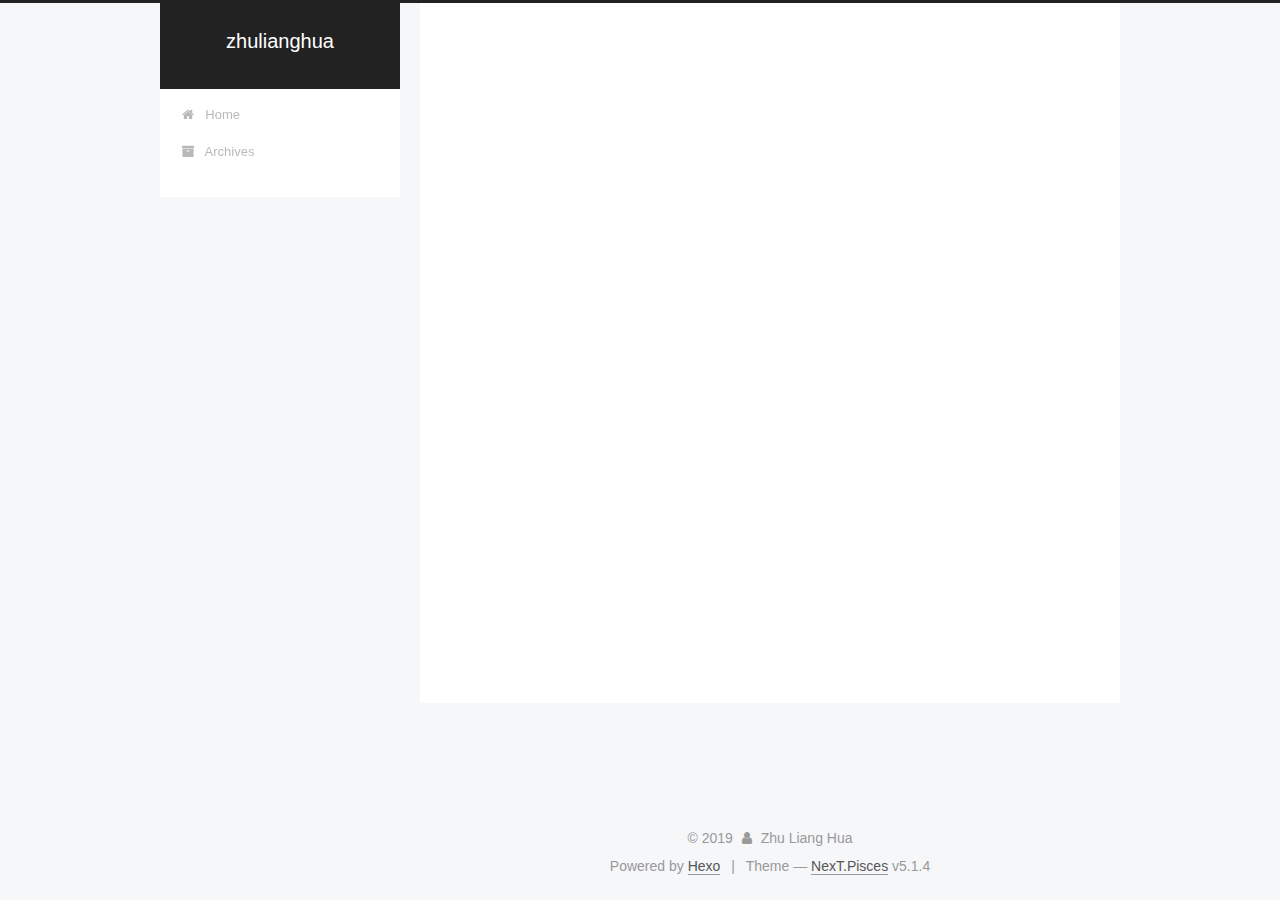
==== index.html @ 2dbffa7b "Site updated: 2019-02-27 23:36:34" ====
<!DOCTYPE html>



  


<html class="theme-next pisces use-motion" lang>
<head><meta name="generator" content="Hexo 3.8.0">
  <meta charset="UTF-8">
<meta http-equiv="X-UA-Compatible" content="IE=edge">
<meta name="viewport" content="width=device-width, initial-scale=1, maximum-scale=1">
<meta name="theme-color" content="#222">









<meta http-equiv="Cache-Control" content="no-transform">
<meta http-equiv="Cache-Control" content="no-siteapp">
















  
  
  <link href="/lib/fancybox/source/jquery.fancybox.css?v=2.1.5" rel="stylesheet" type="text/css">







<link href="/lib/font-awesome/css/font-awesome.min.css?v=4.6.2" rel="stylesheet" type="text/css">

<link href="/css/main.css?v=5.1.4" rel="stylesheet" type="text/css">


  <link rel="apple-touch-icon" sizes="180x180" href="/images/apple-touch-icon-next.png?v=5.1.4">


  <link rel="icon" type="image/png" sizes="32x32" href="/images/favicon-32x32-next.png?v=5.1.4">


  <link rel="icon" type="image/png" sizes="16x16" href="/images/favicon-16x16-next.png?v=5.1.4">


  <link rel="mask-icon" href="/images/logo.svg?v=5.1.4" color="#222">





  <meta name="keywords" content="Hexo, NexT">





  <link rel="alternate" href="/atom.xml" title="zhulianghua" type="application/atom+xml">






<meta property="og:type" content="website">
<meta property="og:title" content="zhulianghua">
<meta property="og:url" content="http://yoursite.com/index.html">
<meta property="og:site_name" content="zhulianghua">
<meta property="og:locale" content="default">
<meta name="twitter:card" content="summary">
<meta name="twitter:title" content="zhulianghua">



<script type="text/javascript" id="hexo.configurations">
  var NexT = window.NexT || {};
  var CONFIG = {
    root: '/',
    scheme: 'Pisces',
    version: '5.1.4',
    sidebar: {"position":"left","display":"post","offset":12,"b2t":false,"scrollpercent":false,"onmobile":false},
    fancybox: true,
    tabs: true,
    motion: {"enable":true,"async":false,"transition":{"post_block":"fadeIn","post_header":"slideDownIn","post_body":"slideDownIn","coll_header":"slideLeftIn","sidebar":"slideUpIn"}},
    duoshuo: {
      userId: '0',
      author: 'Author'
    },
    algolia: {
      applicationID: '',
      apiKey: '',
      indexName: '',
      hits: {"per_page":10},
      labels: {"input_placeholder":"Search for Posts","hits_empty":"We didn't find any results for the search: ${query}","hits_stats":"${hits} results found in ${time} ms"}
    }
  };
</script>



  <link rel="canonical" href="http://yoursite.com/">





  <title>zhulianghua</title>
  








</head>

<body itemscope itemtype="http://schema.org/WebPage" lang="default">

  
  
    
  

  <div class="container sidebar-position-left 
  page-home">
    <div class="headband"></div>

    <header id="header" class="header" itemscope itemtype="http://schema.org/WPHeader">
      <div class="header-inner"><div class="site-brand-wrapper">
  <div class="site-meta ">
    

    <div class="custom-logo-site-title">
      <a href="/" class="brand" rel="start">
        <span class="logo-line-before"><i></i></span>
        <span class="site-title">zhulianghua</span>
        <span class="logo-line-after"><i></i></span>
      </a>
    </div>
      
        <p class="site-subtitle"></p>
      
  </div>

  <div class="site-nav-toggle">
    <button>
      <span class="btn-bar"></span>
      <span class="btn-bar"></span>
      <span class="btn-bar"></span>
    </button>
  </div>
</div>

<nav class="site-nav">
  

  
    <ul id="menu" class="menu">
      
        
        <li class="menu-item menu-item-home">
          <a href="/" rel="section">
            
              <i class="menu-item-icon fa fa-fw fa-home"></i> <br>
            
            Home
          </a>
        </li>
      
        
        <li class="menu-item menu-item-archives">
          <a href="/archives/" rel="section">
            
              <i class="menu-item-icon fa fa-fw fa-archive"></i> <br>
            
            Archives
          </a>
        </li>
      

      
    </ul>
  

  
</nav>



 </div>
    </header>

    <main id="main" class="main">
      <div class="main-inner">
        <div class="content-wrap">
          <div id="content" class="content">
            
  <section id="posts" class="posts-expand">
    
      

  

  
  
  

  <article class="post post-type-normal" itemscope itemtype="http://schema.org/Article">
  
  
  
  <div class="post-block">
    <link itemprop="mainEntityOfPage" href="http://yoursite.com/2019/02/27/test-my-site/">

    <span hidden itemprop="author" itemscope itemtype="http://schema.org/Person">
      <meta itemprop="name" content="Zhu Liang Hua">
      <meta itemprop="description" content>
      <meta itemprop="image" content="/images/avatar.gif">
    </span>

    <span hidden itemprop="publisher" itemscope itemtype="http://schema.org/Organization">
      <meta itemprop="name" content="zhulianghua">
    </span>

    
      <header class="post-header">

        
        
          <h1 class="post-title" itemprop="name headline">
                
                <a class="post-title-link" href="/2019/02/27/test-my-site/" itemprop="url">test_my_site</a></h1>
        

        <div class="post-meta">
          <span class="post-time">
            
              <span class="post-meta-item-icon">
                <i class="fa fa-calendar-o"></i>
              </span>
              
                <span class="post-meta-item-text">Posted on</span>
              
              <time title="Post created" itemprop="dateCreated datePublished" datetime="2019-02-27T19:24:42+08:00">
                2019-02-27
              </time>
            

            

            
          </span>

          

          
            
          

          
          

          

          

          

        </div>
      </header>
    

    
    
    
    <div class="post-body" itemprop="articleBody">

      
      

      
        
          
            
          
        
      
    </div>
    
    
    

    

    

    

    <footer class="post-footer">
      

      

      

      
      
        <div class="post-eof"></div>
      
    </footer>
  </div>
  
  
  
  </article>


    
  </section>

  


          </div>
          


          

        </div>
        
          
  
  <div class="sidebar-toggle">
    <div class="sidebar-toggle-line-wrap">
      <span class="sidebar-toggle-line sidebar-toggle-line-first"></span>
      <span class="sidebar-toggle-line sidebar-toggle-line-middle"></span>
      <span class="sidebar-toggle-line sidebar-toggle-line-last"></span>
    </div>
  </div>

  <aside id="sidebar" class="sidebar">
    
    <div class="sidebar-inner">

      

      

      <section class="site-overview-wrap sidebar-panel sidebar-panel-active">
        <div class="site-overview">
          <div class="site-author motion-element" itemprop="author" itemscope itemtype="http://schema.org/Person">
            
              <p class="site-author-name" itemprop="name">Zhu Liang Hua</p>
              <p class="site-description motion-element" itemprop="description"></p>
          </div>

          <nav class="site-state motion-element">

            
              <div class="site-state-item site-state-posts">
              
                <a href="/archives/">
              
                  <span class="site-state-item-count">1</span>
                  <span class="site-state-item-name">posts</span>
                </a>
              </div>
            

            

            

          </nav>

          
            <div class="feed-link motion-element">
              <a href="/atom.xml" rel="alternate">
                <i class="fa fa-rss"></i>
                RSS
              </a>
            </div>
          

          

          
          

          
          

          

        </div>
      </section>

      

      

    </div>
  </aside>


        
      </div>
    </main>

    <footer id="footer" class="footer">
      <div class="footer-inner">
        <div class="copyright">&copy; <span itemprop="copyrightYear">2019</span>
  <span class="with-love">
    <i class="fa fa-user"></i>
  </span>
  <span class="author" itemprop="copyrightHolder">Zhu Liang Hua</span>

  
</div>


  <div class="powered-by">Powered by <a class="theme-link" target="_blank" href="https://hexo.io">Hexo</a></div>



  <span class="post-meta-divider">|</span>



  <div class="theme-info">Theme &mdash; <a class="theme-link" target="_blank" href="https://github.com/iissnan/hexo-theme-next">NexT.Pisces</a> v5.1.4</div>




        







        
      </div>
    </footer>

    
      <div class="back-to-top">
        <i class="fa fa-arrow-up"></i>
        
      </div>
    

    

  </div>

  

<script type="text/javascript">
  if (Object.prototype.toString.call(window.Promise) !== '[object Function]') {
    window.Promise = null;
  }
</script>









  












  
  
    <script type="text/javascript" src="/lib/jquery/index.js?v=2.1.3"></script>
  

  
  
    <script type="text/javascript" src="/lib/fastclick/lib/fastclick.min.js?v=1.0.6"></script>
  

  
  
    <script type="text/javascript" src="/lib/jquery_lazyload/jquery.lazyload.js?v=1.9.7"></script>
  

  
  
    <script type="text/javascript" src="/lib/velocity/velocity.min.js?v=1.2.1"></script>
  

  
  
    <script type="text/javascript" src="/lib/velocity/velocity.ui.min.js?v=1.2.1"></script>
  

  
  
    <script type="text/javascript" src="/lib/fancybox/source/jquery.fancybox.pack.js?v=2.1.5"></script>
  


  


  <script type="text/javascript" src="/js/src/utils.js?v=5.1.4"></script>

  <script type="text/javascript" src="/js/src/motion.js?v=5.1.4"></script>



  
  


  <script type="text/javascript" src="/js/src/affix.js?v=5.1.4"></script>

  <script type="text/javascript" src="/js/src/schemes/pisces.js?v=5.1.4"></script>



  

  


  <script type="text/javascript" src="/js/src/bootstrap.js?v=5.1.4"></script>



  


  




	





  





  












  





  

  

  

  
  

  

  

  

</body>
</html>
---- css/main.css ----
/* normalize.css v3.0.2 | MIT License | git.io/normalize */
html {
  font-family: sans-serif; /* 1 */
  -ms-text-size-adjust: 100%; /* 2 */
  -webkit-text-size-adjust: 100%; /* 2 */
}
body {
  margin: 0;
}
article,
aside,
details,
figcaption,
figure,
footer,
header,
hgroup,
main,
menu,
nav,
section,
summary {
  display: block;
}
audio,
canvas,
progress,
video {
  display: inline-block; /* 1 */
  vertical-align: baseline; /* 2 */
}
audio:not([controls]) {
  display: none;
  height: 0;
}
[hidden],
template {
  display: none;
}
a {
  background-color: transparent;
}
a:active,
a:hover {
  outline: 0;
}
abbr[title] {
  border-bottom: 1px dotted;
}
b,
strong {
  font-weight: bold;
}
dfn {
  font-style: italic;
}
h1 {
  font-size: 2em;
  margin: 0.67em 0;
}
mark {
  background: #ff0;
  color: #000;
}
small {
  font-size: 80%;
}
sub,
sup {
  font-size: 75%;
  line-height: 0;
  position: relative;
  vertical-align: baseline;
}
sup {
  top: -0.5em;
}
sub {
  bottom: -0.25em;
}
img {
  border: 0;
}
svg:not(:root) {
  overflow: hidden;
}
figure {
  margin: 1em 40px;
}
hr {
  -moz-box-sizing: content-box;
  box-sizing: content-box;
  height: 0;
}
pre {
  overflow: auto;
}
code,
kbd,
pre,
samp {
  font-family: monospace, monospace;
  font-size: 1em;
}
button,
input,
optgroup,
select,
textarea {
  color: inherit; /* 1 */
  font: inherit; /* 2 */
  margin: 0; /* 3 */
}
button {
  overflow: visible;
}
button,
select {
  text-transform: none;
}
button,
html input[type="button"],
input[type="reset"],
input[type="submit"] {
  -webkit-appearance: button; /* 2 */
  cursor: pointer; /* 3 */
}
button[disabled],
html input[disabled] {
  cursor: default;
}
button::-moz-focus-inner,
input::-moz-focus-inner {
  border: 0;
  padding: 0;
}
input {
  line-height: normal;
}
input[type="checkbox"],
input[type="radio"] {
  box-sizing: border-box; /* 1 */
  padding: 0; /* 2 */
}
input[type="number"]::-webkit-inner-spin-button,
input[type="number"]::-webkit-outer-spin-button {
  height: auto;
}
input[type="search"] {
  -webkit-appearance: textfield; /* 1 */
  -moz-box-sizing: content-box;
  -webkit-box-sizing: content-box; /* 2 */
  box-sizing: content-box;
}
input[type="search"]::-webkit-search-cancel-button,
input[type="search"]::-webkit-search-decoration {
  -webkit-appearance: none;
}
fieldset {
  border: 1px solid #c0c0c0;
  margin: 0 2px;
  padding: 0.35em 0.625em 0.75em;
}
legend {
  border: 0; /* 1 */
  padding: 0; /* 2 */
}
textarea {
  overflow: auto;
}
optgroup {
  font-weight: bold;
}
table {
  border-collapse: collapse;
  border-spacing: 0;
}
td,
th {
  padding: 0;
}
::selection {
  background: #262a30;
  color: #fff;
}
body {
  position: relative;
  font-family: 'Lato', "PingFang SC", "Microsoft YaHei", sans-serif;
  font-size: 14px;
  line-height: 2;
  color: #555;
  background: #f5f7f9;
}
@media (max-width: 767px) {
  body {
    padding-right: 0 !important;
  }
}
@media (min-width: 768px) and (max-width: 991px) {
  body {
    padding-right: 0 !important;
  }
}
@media (min-width: 1600px) {
  body {
    font-size: 16px;
  }
}
h1,
h2,
h3,
h4,
h5,
h6 {
  margin: 0;
  padding: 0;
  font-weight: bold;
  line-height: 1.5;
  font-family: 'Lato', "PingFang SC", "Microsoft YaHei", sans-serif;
}
h2,
h3,
h4,
h5,
h6 {
  margin: 20px 0 15px;
}
h1 {
  font-size: 22px;
}
@media (max-width: 767px) {
  h1 {
    font-size: 18px;
  }
}
h2 {
  font-size: 20px;
}
@media (max-width: 767px) {
  h2 {
    font-size: 16px;
  }
}
h3 {
  font-size: 18px;
}
@media (max-width: 767px) {
  h3 {
    font-size: 14px;
  }
}
h4 {
  font-size: 16px;
}
@media (max-width: 767px) {
  h4 {
    font-size: 12px;
  }
}
h5 {
  font-size: 14px;
}
@media (max-width: 767px) {
  h5 {
    font-size: 10px;
  }
}
h6 {
  font-size: 12px;
}
@media (max-width: 767px) {
  h6 {
    font-size: 8px;
  }
}
p {
  margin: 0 0 20px 0;
}
a {
  color: #555;
  text-decoration: none;
  outline: none;
  border-bottom: 1px solid #999;
  word-wrap: break-word;
}
a:hover {
  color: #222;
  border-bottom-color: #222;
}
blockquote {
  margin: 0;
  padding: 0;
}
img {
  display: block;
  margin: auto;
  max-width: 100%;
  height: auto;
}
hr {
  margin: 40px 0;
  height: 3px;
  border: none;
  background-color: #ddd;
  background-image: repeating-linear-gradient(-45deg, #fff, #fff 4px, transparent 4px, transparent 8px);
}
blockquote {
  padding: 0 15px;
  color: #666;
  border-left: 4px solid #ddd;
}
blockquote cite::before {
  content: "-";
  padding: 0 5px;
}
dt {
  font-weight: 700;
}
dd {
  margin: 0;
  padding: 0;
}
kbd {
  border: 1px solid #ccc;
  border-radius: 0.2em;
  box-shadow: 0.1em 0.1em 0.2em rgba(0,0,0,0.1);
  background-color: #f9f9f9;
  font-family: inherit;
  background-image: -webkit-linear-gradient(top, #eee, #fff, #eee);
  padding: 0.1em 0.3em;
  white-space: nowrap;
}
.text-left {
  text-align: left;
}
.text-center {
  text-align: center;
}
.text-right {
  text-align: right;
}
.text-justify {
  text-align: justify;
}
.text-nowrap {
  white-space: nowrap;
}
.text-lowercase {
  text-transform: lowercase;
}
.text-uppercase {
  text-transform: uppercase;
}
.text-capitalize {
  text-transform: capitalize;
}
.center-block {
  display: block;
  margin-left: auto;
  margin-right: auto;
}
.clearfix:before,
.clearfix:after {
  content: " ";
  display: table;
}
.clearfix:after {
  clear: both;
}
.pullquote {
  width: 45%;
}
.pullquote.left {
  float: left;
  margin-left: 5px;
  margin-right: 10px;
}
.pullquote.right {
  float: right;
  margin-left: 10px;
  margin-right: 5px;
}
.affix.affix.affix {
  position: fixed;
}
.translation {
  margin-top: -20px;
  font-size: 14px;
  color: #999;
}
.scrollbar-measure {
  width: 100px;
  height: 100px;
  overflow: scroll;
  position: absolute;
  top: -9999px;
}
.use-motion .motion-element {
  opacity: 0;
}
table {
  margin: 20px 0;
  width: 100%;
  border-collapse: collapse;
  border-spacing: 0;
  border: 1px solid #ddd;
  font-size: 14px;
  table-layout: fixed;
  word-wrap: break-all;
}
table>tbody>tr:nth-of-type(odd) {
  background-color: #f9f9f9;
}
table>tbody>tr:hover {
  background-color: #f5f5f5;
}
caption,
th,
td {
  padding: 8px;
  text-align: left;
  vertical-align: middle;
  font-weight: normal;
}
th,
td {
  border-bottom: 3px solid #ddd;
  border-right: 1px solid #eee;
}
th {
  padding-bottom: 10px;
  font-weight: 700;
}
td {
  border-bottom-width: 1px;
}
html,
body {
  height: 100%;
}
.container {
  position: relative;
  min-height: 100%;
}
.header-inner {
  margin: 0 auto;
  padding: 100px 0 70px;
  width: 700px;
}
@media (min-width: 1600px) {
  .container .header-inner {
    width: 900px;
  }
}
.main {
  padding-bottom: 150px;
}
.main-inner {
  margin: 0 auto;
  width: 700px;
}
@media (min-width: 1600px) {
  .container .main-inner {
    width: 900px;
  }
}
.footer {
  position: absolute;
  left: 0;
  bottom: 0;
  width: 100%;
  min-height: 50px;
}
.footer-inner {
  box-sizing: border-box;
  margin: 20px auto;
  width: 700px;
}
@media (min-width: 1600px) {
  .container .footer-inner {
    width: 900px;
  }
}
pre,
.highlight {
  overflow: auto;
  margin: 20px 0;
  padding: 0;
  font-size: 13px;
  color: #4d4d4c;
  background: #f7f7f7;
  line-height: 1.6;
}
pre,
code {
  font-family: consolas, Menlo, "PingFang SC", "Microsoft YaHei", monospace;
}
code {
  padding: 2px 4px;
  word-wrap: break-word;
  color: #555;
  background: #eee;
  border-radius: 3px;
  font-size: 13px;
}
pre {
  padding: 10px;
}
pre code {
  padding: 0;
  color: #4d4d4c;
  background: none;
  text-shadow: none;
}
.highlight {
  border-radius: 1px;
}
.highlight pre {
  border: none;
  margin: 0;
  padding: 10px 0;
}
.highlight table {
  margin: 0;
  width: auto;
  border: none;
}
.highlight td {
  border: none;
  padding: 0;
}
.highlight figcaption {
  font-size: 1em;
  color: #4d4d4c;
  line-height: 1em;
  margin-bottom: 1em;
}
.highlight figcaption:before,
.highlight figcaption:after {
  content: " ";
  display: table;
}
.highlight figcaption:after {
  clear: both;
}
.highlight figcaption a {
  float: right;
  color: #4d4d4c;
}
.highlight figcaption a:hover {
  border-bottom-color: #4d4d4c;
}
.highlight .gutter pre {
  padding-left: 10px;
  padding-right: 10px;
  color: #869194;
  text-align: right;
  background-color: #eff2f3;
}
.highlight .code pre {
  width: 100%;
  padding-left: 10px;
  padding-right: 10px;
  background-color: #f7f7f7;
}
.highlight .line {
  height: 20px;
}
.gutter {
  -webkit-user-select: none;
  -moz-user-select: none;
  -ms-user-select: none;
  user-select: none;
}
.gist table {
  width: auto;
}
.gist table td {
  border: none;
}
pre .deletion {
  background: #fdd;
}
pre .addition {
  background: #dfd;
}
pre .meta {
  color: #8959a8;
}
pre .comment {
  color: #8e908c;
}
pre .variable,
pre .attribute,
pre .tag,
pre .regexp,
pre .ruby .constant,
pre .xml .tag .title,
pre .xml .pi,
pre .xml .doctype,
pre .html .doctype,
pre .css .id,
pre .css .class,
pre .css .pseudo {
  color: #c82829;
}
pre .number,
pre .preprocessor,
pre .built_in,
pre .literal,
pre .params,
pre .constant,
pre .command {
  color: #f5871f;
}
pre .ruby .class .title,
pre .css .rules .attribute,
pre .string,
pre .value,
pre .inheritance,
pre .header,
pre .ruby .symbol,
pre .xml .cdata,
pre .special,
pre .number,
pre .formula {
  color: #718c00;
}
pre .title,
pre .css .hexcolor {
  color: #3e999f;
}
pre .function,
pre .python .decorator,
pre .python .title,
pre .ruby .function .title,
pre .ruby .title .keyword,
pre .perl .sub,
pre .javascript .title,
pre .coffeescript .title {
  color: #4271ae;
}
pre .keyword,
pre .javascript .function {
  color: #8959a8;
}
.full-image.full-image.full-image.full-image {
  border: none;
  max-width: 100%;
  width: auto;
  margin: 20px auto 25px;
}
@media (min-width: 992px) {
  .full-image.full-image.full-image.full-image {
    max-width: none;
    width: 118%;
    margin: 0 -9%;
  }
}
.blockquote-center,
.page-home .post-type-quote blockquote,
.page-post-detail .post-type-quote blockquote {
  position: relative;
  margin: 40px 0;
  padding: 0;
  border-left: none;
  text-align: center;
}
.blockquote-center::before,
.page-home .post-type-quote blockquote::before,
.page-post-detail .post-type-quote blockquote::before,
.blockquote-center::after,
.page-home .post-type-quote blockquote::after,
.page-post-detail .post-type-quote blockquote::after {
  position: absolute;
  content: ' ';
  display: block;
  width: 100%;
  height: 24px;
  opacity: 0.2;
  background-repeat: no-repeat;
  background-position: 0 -6px;
  background-size: 22px 22px;
}
.blockquote-center::before,
.page-home .post-type-quote blockquote::before,
.page-post-detail .post-type-quote blockquote::before {
  top: -20px;
  background-image: url("../images/quote-l.svg");
  border-top: 1px solid #ccc;
}
.blockquote-center::after,
.page-home .post-type-quote blockquote::after,
.page-post-detail .post-type-quote blockquote::after {
  bottom: -20px;
  background-image: url("../images/quote-r.svg");
  border-bottom: 1px solid #ccc;
  background-position: 100% 8px;
}
.blockquote-center p,
.page-home .post-type-quote blockquote p,
.page-post-detail .post-type-quote blockquote p,
.blockquote-center div,
.page-home .post-type-quote blockquote div,
.page-post-detail .post-type-quote blockquote div {
  text-align: center;
}
.post .post-body .group-picture img {
  box-sizing: border-box;
  padding: 0 3px;
  border: none;
}
.post .group-picture-row {
  overflow: hidden;
  margin-top: 6px;
}
.post .group-picture-row:first-child {
  margin-top: 0;
}
.post .group-picture-column {
  float: left;
}
.page-post-detail .post-body .group-picture-column {
  float: none;
  margin-top: 10px;
  width: auto !important;
}
.page-post-detail .post-body .group-picture-column img {
  margin: 0 auto;
}
.page-archive .group-picture-container {
  overflow: hidden;
}
.page-archive .group-picture-row {
  float: left;
}
.page-archive .group-picture-row:first-child {
  margin-top: 6px;
}
.page-archive .group-picture-column {
  max-width: 150px;
  max-height: 150px;
}
.post-body .note {
  position: relative;
  padding: 15px;
  margin-bottom: 20px;
  border: 1px solid #eee;
  border-left-width: 5px;
  border-radius: 3px;
}
.post-body .note h2,
.post-body .note h3,
.post-body .note h4,
.post-body .note h5,
.post-body .note h6 {
  margin-top: 0;
  margin-bottom: 0;
  border-bottom: initial;
  padding-top: 0 !important;
}
.post-body .note p:first-child,
.post-body .note ul:first-child,
.post-body .note ol:first-child,
.post-body .note table:first-child,
.post-body .note pre:first-child,
.post-body .note blockquote:first-child {
  margin-top: 0;
}
.post-body .note p:last-child,
.post-body .note ul:last-child,
.post-body .note ol:last-child,
.post-body .note table:last-child,
.post-body .note pre:last-child,
.post-body .note blockquote:last-child {
  margin-bottom: 0;
}
.post-body .note.default {
  border-left-color: #777;
}
.post-body .note.default h2,
.post-body .note.default h3,
.post-body .note.default h4,
.post-body .note.default h5,
.post-body .note.default h6 {
  color: #777;
}
.post-body .note.primary {
  border-left-color: #6f42c1;
}
.post-body .note.primary h2,
.post-body .note.primary h3,
.post-body .note.primary h4,
.post-body .note.primary h5,
.post-body .note.primary h6 {
  color: #6f42c1;
}
.post-body .note.info {
  border-left-color: #428bca;
}
.post-body .note.info h2,
.post-body .note.info h3,
.post-body .note.info h4,
.post-body .note.info h5,
.post-body .note.info h6 {
  color: #428bca;
}
.post-body .note.success {
  border-left-color: #5cb85c;
}
.post-body .note.success h2,
.post-body .note.success h3,
.post-body .note.success h4,
.post-body .note.success h5,
.post-body .note.success h6 {
  color: #5cb85c;
}
.post-body .note.warning {
  border-left-color: #f0ad4e;
}
.post-body .note.warning h2,
.post-body .note.warning h3,
.post-body .note.warning h4,
.post-body .note.warning h5,
.post-body .note.warning h6 {
  color: #f0ad4e;
}
.post-body .note.danger {
  border-left-color: #d9534f;
}
.post-body .note.danger h2,
.post-body .note.danger h3,
.post-body .note.danger h4,
.post-body .note.danger h5,
.post-body .note.danger h6 {
  color: #d9534f;
}
.post-body .label {
  display: inline;
  padding: 0 2px;
  white-space: nowrap;
}
.post-body .label.default {
  background-color: #f0f0f0;
}
.post-body .label.primary {
  background-color: #efe6f7;
}
.post-body .label.info {
  background-color: #e5f2f8;
}
.post-body .label.success {
  background-color: #e7f4e9;
}
.post-body .label.warning {
  background-color: #fcf6e1;
}
.post-body .label.danger {
  background-color: #fae8eb;
}
.post-body .tabs {
  position: relative;
  display: block;
  margin-bottom: 20px;
  padding-top: 10px;
}
.post-body .tabs ul.nav-tabs {
  margin: 0;
  padding: 0;
  display: flex;
  margin-bottom: -1px;
}
@media (max-width: 413px) {
  .post-body .tabs ul.nav-tabs {
    display: block;
    margin-bottom: 5px;
  }
}
.post-body .tabs ul.nav-tabs li.tab {
  list-style-type: none !important;
  margin: 0 0.25em 0 0;
  border-top: 3px solid transparent;
  border-left: 1px solid transparent;
  border-right: 1px solid transparent;
}
@media (max-width: 413px) {
  .post-body .tabs ul.nav-tabs li.tab {
    margin: initial;
    border-top: 1px solid transparent;
    border-left: 3px solid transparent;
    border-right: 1px solid transparent;
    border-bottom: 1px solid transparent;
  }
}
.post-body .tabs ul.nav-tabs li.tab a {
  outline: 0;
  border-bottom: initial;
  display: block;
  line-height: 1.8em;
  padding: 0.25em 0.75em;
  transition-duration: 0.2s;
  transition-timing-function: ease-out;
  transition-delay: 0s;
}
.post-body .tabs ul.nav-tabs li.tab a i {
  width: 1.285714285714286em;
}
.post-body .tabs ul.nav-tabs li.tab.active {
  border-top: 3px solid #fc6423;
  border-left: 1px solid #ddd;
  border-right: 1px solid #ddd;
  background-color: #fff;
}
@media (max-width: 413px) {
  .post-body .tabs ul.nav-tabs li.tab.active {
    border-top: 1px solid #ddd;
    border-left: 3px solid #fc6423;
    border-right: 1px solid #ddd;
    border-bottom: 1px solid #ddd;
  }
}
.post-body .tabs ul.nav-tabs li.tab.active a {
  cursor: default;
  color: #555;
}
.post-body .tabs .tab-content {
  background-color: #fff;
}
.post-body .tabs .tab-content .tab-pane {
  border: 1px solid #ddd;
  padding: 20px 20px 0 20px;
}
.post-body .tabs .tab-content .tab-pane:not(.active) {
  display: none !important;
}
.post-body .tabs .tab-content .tab-pane.active {
  display: block !important;
}
.btn {
  display: inline-block;
  padding: 0 20px;
  font-size: 14px;
  color: #555;
  background: #fff;
  border: 2px solid #555;
  text-decoration: none;
  border-radius: 2px;
  transition-property: background-color;
  transition-duration: 0.2s;
  transition-timing-function: ease-in-out;
  transition-delay: 0s;
  line-height: 2;
}
.btn:hover {
  border-color: #222;
  color: #fff;
  background: #222;
}
.btn +.btn {
  margin: 0 0 8px 8px;
}
.btn .fa-fw {
  width: 1.285714285714286em;
  text-align: left;
}
.btn-bar {
  display: block;
  width: 22px;
  height: 2px;
  background: #555;
  border-radius: 1px;
}
.btn-bar+.btn-bar {
  margin-top: 4px;
}
.pagination {
  margin: 120px 0 40px;
  text-align: center;
  border-top: 1px solid #eee;
}
.page-number-basic,
.pagination .prev,
.pagination .next,
.pagination .page-number,
.pagination .space {
  display: inline-block;
  position: relative;
  top: -1px;
  margin: 0 10px;
  padding: 0 11px;
}
@media (max-width: 767px) {
  .page-number-basic,
  .pagination .prev,
  .pagination .next,
  .pagination .page-number,
  .pagination .space {
    margin: 0 5px;
  }
}
.pagination .prev,
.pagination .next,
.pagination .page-number {
  border-bottom: 0;
  border-top: 1px solid #eee;
  transition-property: border-color;
  transition-duration: 0.2s;
  transition-timing-function: ease-in-out;
  transition-delay: 0s;
}
.pagination .prev:hover,
.pagination .next:hover,
.pagination .page-number:hover {
  border-top-color: #222;
}
.pagination .space {
  padding: 0;
  margin: 0;
}
.pagination .prev {
  margin-left: 0;
}
.pagination .next {
  margin-right: 0;
}
.pagination .page-number.current {
  color: #fff;
  background: #ccc;
  border-top-color: #ccc;
}
@media (max-width: 767px) {
  .pagination {
    border-top: none;
  }
  .pagination .prev,
  .pagination .next,
  .pagination .page-number {
    margin-bottom: 10px;
    border-top: 0;
    border-bottom: 1px solid #eee;
    padding: 0 10px;
  }
  .pagination .prev:hover,
  .pagination .next:hover,
  .pagination .page-number:hover {
    border-bottom-color: #222;
  }
}
.comments {
  margin: 60px 20px 0;
}
.tag-cloud {
  text-align: center;
}
.tag-cloud a {
  display: inline-block;
  margin: 10px;
}
.back-to-top {
  box-sizing: border-box;
  position: fixed;
  bottom: -100px;
  right: 30px;
  z-index: 1050;
  padding: 0 6px;
  width: 24px;
  background: #222;
  font-size: 12px;
  opacity: 0.6;
  color: #fff;
  cursor: pointer;
  text-align: center;
  -webkit-transform: translateZ(0);
  transition-property: bottom;
  transition-duration: 0.2s;
  transition-timing-function: ease-in-out;
  transition-delay: 0s;
}
@media (min-width: 768px) and (max-width: 991px) {
  .back-to-top {
    display: none !important;
  }
}
@media (max-width: 767px) {
  .back-to-top {
    display: none !important;
  }
}
.back-to-top.back-to-top-on {
  bottom: 30px;
}
.header {
  background: transparent;
}
.header-inner {
  position: relative;
}
.headband {
  height: 3px;
  background: #222;
}
.site-meta {
  margin: 0;
  text-align: center;
}
@media (max-width: 767px) {
  .site-meta {
    text-align: center;
  }
}
.brand {
  position: relative;
  display: inline-block;
  padding: 0 40px;
  color: #fff;
  background: #222;
  border-bottom: none;
}
.brand:hover {
  color: #fff;
}
.logo {
  display: inline-block;
  margin-right: 5px;
  line-height: 36px;
  vertical-align: top;
}
.site-title {
  display: inline-block;
  vertical-align: top;
  line-height: 36px;
  font-size: 20px;
  font-weight: normal;
  font-family: 'Lato', "PingFang SC", "Microsoft YaHei", sans-serif;
}
.site-subtitle {
  margin-top: 10px;
  font-size: 13px;
  color: #ddd;
}
.use-motion .brand {
  opacity: 0;
}
.use-motion .logo,
.use-motion .site-title,
.use-motion .site-subtitle {
  opacity: 0;
  position: relative;
  top: -10px;
}
.site-nav-toggle {
  display: none;
  position: absolute;
  top: 10px;
  left: 10px;
}
@media (max-width: 767px) {
  .site-nav-toggle {
    display: block;
  }
}
.site-nav-toggle button {
  margin-top: 2px;
  padding: 9px 10px;
  background: transparent;
  border: none;
}
@media (max-width: 767px) {
  .site-nav {
    display: none;
    margin: 0 -10px;
    padding: 0 10px;
    clear: both;
    border-top: 1px solid #ddd;
  }
}
@media (min-width: 768px) and (max-width: 991px) {
  .site-nav {
    display: block !important;
  }
}
@media (min-width: 992px) {
  .site-nav {
    display: block !important;
  }
}
.menu {
  margin-top: 20px;
  padding-left: 0;
  text-align: center;
}
.menu .menu-item {
  display: inline-block;
  margin: 0 10px;
  list-style: none;
}
@media screen and (max-width: 767px) {
  .menu .menu-item {
    margin-top: 10px;
  }
}
.menu .menu-item a {
  display: block;
  font-size: 13px;
  line-height: inherit;
  border-bottom: 1px solid transparent;
  transition-property: border-color;
  transition-duration: 0.2s;
  transition-timing-function: ease-in-out;
  transition-delay: 0s;
}
.menu .menu-item a:hover,
.menu-item-active a {
  border-bottom-color: #222;
}
.menu .menu-item .fa {
  margin-right: 5px;
}
.use-motion .menu-item {
  opacity: 0;
}
.post-body {
  font-family: 'Lato', "PingFang SC", "Microsoft YaHei", sans-serif;
}
@media (max-width: 767px) {
  .post-body {
    word-break: break-word;
  }
}
.post-body .fancybox img {
  display: block !important;
  margin: 0 auto;
  cursor: pointer;
  cursor: zoom-in;
  cursor: -webkit-zoom-in;
}
.post-body .image-caption,
.post-body .figure .caption {
  margin: -20px auto 15px;
  text-align: center;
  font-size: 14px;
  color: #999;
  font-weight: bold;
  line-height: 1;
}
.post-sticky-flag {
  display: inline-block;
  font-size: 16px;
  -ms-transform: rotate(30deg);
  -webkit-transform: rotate(30deg);
  -moz-transform: rotate(30deg);
  -ms-transform: rotate(30deg);
  -o-transform: rotate(30deg);
  transform: rotate(30deg);
}
.use-motion .post-block,
.use-motion .pagination,
.use-motion .comments {
  opacity: 0;
}
.use-motion .post-header {
  opacity: 0;
}
.use-motion .post-body {
  opacity: 0;
}
.use-motion .collection-title {
  opacity: 0;
}
.posts-expand {
  padding-top: 40px;
}
@media (max-width: 767px) {
  .posts-expand {
    margin: 0 20px;
  }
  .post-body pre .gutter pre {
    padding-right: 10px;
  }
  .post-body .highlight {
    margin-left: 0px;
    margin-right: 0px;
    padding: 0;
  }
  .post-body .highlight .gutter pre {
    padding-right: 10px;
  }
}
@media (min-width: 992px) {
  .posts-expand .post-body {
    text-align: justify;
  }
}
.posts-expand .post-body h2,
.posts-expand .post-body h3,
.posts-expand .post-body h4,
.posts-expand .post-body h5,
.posts-expand .post-body h6 {
  padding-top: 10px;
}
.posts-expand .post-body h2 .header-anchor,
.posts-expand .post-body h3 .header-anchor,
.posts-expand .post-body h4 .header-anchor,
.posts-expand .post-body h5 .header-anchor,
.posts-expand .post-body h6 .header-anchor {
  float: right;
  margin-left: 10px;
  color: #ccc;
  border-bottom-style: none;
  visibility: hidden;
}
.posts-expand .post-body h2 .header-anchor:hover,
.posts-expand .post-body h3 .header-anchor:hover,
.posts-expand .post-body h4 .header-anchor:hover,
.posts-expand .post-body h5 .header-anchor:hover,
.posts-expand .post-body h6 .header-anchor:hover {
  color: inherit;
}
.posts-expand .post-body h2:hover .header-anchor,
.posts-expand .post-body h3:hover .header-anchor,
.posts-expand .post-body h4:hover .header-anchor,
.posts-expand .post-body h5:hover .header-anchor,
.posts-expand .post-body h6:hover .header-anchor {
  visibility: visible;
}
.posts-expand .post-body ul li {
  list-style: circle;
}
.posts-expand .post-body img {
  box-sizing: border-box;
  margin: auto;
  padding: 3px;
  border: 1px solid #ddd;
}
.posts-expand .post-body .fancybox img {
  margin: 0 auto 25px;
}
@media (max-width: 767px) {
  .posts-collapse {
    margin: 0 20px;
  }
  .posts-collapse .post-title,
  .posts-collapse .post-meta {
    display: block;
    width: auto;
    text-align: left;
  }
}
.posts-collapse {
  position: relative;
  z-index: 1010;
  margin-left: 55px;
}
.posts-collapse::after {
  content: " ";
  position: absolute;
  top: 20px;
  left: 0;
  margin-left: -2px;
  width: 4px;
  height: 100%;
  background: #f5f5f5;
  z-index: -1;
}
@media (max-width: 767px) {
  .posts-collapse {
    margin: 0 20px;
  }
}
.posts-collapse .collection-title {
  position: relative;
  margin: 60px 0;
}
.posts-collapse .collection-title h1,
.posts-collapse .collection-title h2 {
  margin-left: 20px;
}
.posts-collapse .collection-title small {
  color: #bbb;
  margin-left: 5px;
}
.posts-collapse .collection-title::before {
  content: " ";
  position: absolute;
  left: 0;
  top: 50%;
  margin-left: -4px;
  margin-top: -4px;
  width: 8px;
  height: 8px;
  background: #bbb;
  border-radius: 50%;
}
.posts-collapse .post {
  margin: 30px 0;
}
.posts-collapse .post-header {
  position: relative;
  transition-duration: 0.2s;
  transition-timing-function: ease-in-out;
  transition-delay: 0s;
  transition-property: border;
  border-bottom: 1px dashed #ccc;
}
.posts-collapse .post-header::before {
  content: " ";
  position: absolute;
  left: 0;
  top: 12px;
  width: 6px;
  height: 6px;
  margin-left: -4px;
  background: #bbb;
  border-radius: 50%;
  border: 1px solid #fff;
  transition-duration: 0.2s;
  transition-timing-function: ease-in-out;
  transition-delay: 0s;
  transition-property: background;
}
.posts-collapse .post-header:hover {
  border-bottom-color: #666;
}
.posts-collapse .post-header:hover::before {
  background: #222;
}
.posts-collapse .post-meta {
  position: absolute;
  font-size: 12px;
  left: 20px;
  top: 5px;
}
.posts-collapse .post-comments-count {
  display: none;
}
.posts-collapse .post-title {
  margin-left: 60px;
  font-size: 16px;
  font-weight: normal;
  line-height: inherit;
}
.posts-collapse .post-title::after {
  margin-left: 3px;
  opacity: 0.6;
}
.posts-collapse .post-title a {
  color: #666;
  border-bottom: none;
}
.page-home .post-type-quote .post-header,
.page-post-detail .post-type-quote .post-header,
.page-home .post-type-quote .post-tags,
.page-post-detail .post-type-quote .post-tags {
  display: none;
}
.posts-expand .post-title {
  text-align: center;
  word-break: break-word;
  font-weight: 400;
}
.posts-expand .post-title-link {
  display: inline-block;
  position: relative;
  color: #555;
  border-bottom: none;
  line-height: 1.2;
  vertical-align: top;
}
.posts-expand .post-title-link::before {
  content: "";
  position: absolute;
  width: 100%;
  height: 2px;
  bottom: 0;
  left: 0;
  background-color: #000;
  visibility: hidden;
  -webkit-transform: scaleX(0);
  -moz-transform: scaleX(0);
  -ms-transform: scaleX(0);
  -o-transform: scaleX(0);
  transform: scaleX(0);
  transition-duration: 0.2s;
  transition-timing-function: ease-in-out;
  transition-delay: 0s;
}
.posts-expand .post-title-link:hover::before {
  visibility: visible;
  -webkit-transform: scaleX(1);
  -moz-transform: scaleX(1);
  -ms-transform: scaleX(1);
  -o-transform: scaleX(1);
  transform: scaleX(1);
}
.posts-expand .post-title-link .fa {
  font-size: 16px;
}
.posts-expand .post-meta {
  margin: 3px 0 60px 0;
  color: #999;
  font-family: 'Lato', "PingFang SC", "Microsoft YaHei", sans-serif;
  font-size: 12px;
  text-align: center;
}
.posts-expand .post-meta .post-category-list {
  display: inline-block;
  margin: 0;
  padding: 3px;
}
.posts-expand .post-meta .post-category-list-link {
  color: #999;
}
.posts-expand .post-meta .post-description {
  font-size: 14px;
  margin-top: 2px;
}
.post-meta-divider {
  margin: 0 0.5em;
}
.post-meta-item-icon {
  margin-right: 3px;
}
@media (min-width: 768px) and (max-width: 991px) {
  .post-meta-item-icon {
    display: inline-block;
  }
}
@media (max-width: 767px) {
  .post-meta-item-icon {
    display: inline-block;
  }
}
@media (min-width: 768px) and (max-width: 991px) {
  .post-meta-item-text {
    display: none;
  }
}
@media (max-width: 767px) {
  .post-meta-item-text {
    display: none;
  }
}
@media (max-width: 767px) {
  .posts-expand .post-comments-count {
    display: none;
  }
}
.post-button {
  margin-top: 40px;
}
.posts-expand .post-tags {
  margin-top: 40px;
  text-align: center;
}
.posts-expand .post-tags a {
  display: inline-block;
  margin-right: 10px;
  font-size: 13px;
}
.post-nav {
  display: table;
  margin-top: 15px;
  width: 100%;
  border-top: 1px solid #eee;
}
.post-nav-divider {
  display: table-cell;
  width: 10%;
}
.post-nav-item {
  display: table-cell;
  padding: 10px 0 0 0;
  width: 45%;
  vertical-align: top;
}
.post-nav-item a {
  position: relative;
  display: block;
  line-height: 25px;
  font-size: 14px;
  color: #555;
  border-bottom: none;
}
.post-nav-item a:hover {
  color: #222;
  border-bottom: none;
}
.post-nav-item a:active {
  top: 2px;
}
.post-nav-item .fa {
  position: absolute;
  top: 8px;
  left: 0;
  font-size: 12px;
}
.post-nav-next a {
  padding-left: 15px;
}
.post-nav-prev {
  text-align: right;
}
.post-nav-prev a {
  padding-right: 15px;
}
.post-nav-prev .fa {
  right: 0;
  left: auto;
}
.posts-expand .post-eof {
  display: block;
  margin: 80px auto 60px;
  width: 8%;
  height: 1px;
  background: #ccc;
  text-align: center;
}
.post:last-child .post-eof.post-eof.post-eof {
  display: none;
}
.post-gallery {
  display: table;
  table-layout: fixed;
  width: 100%;
  border-collapse: separate;
}
.post-gallery-row {
  display: table-row;
}
.post-gallery .post-gallery-img {
  display: table-cell;
  text-align: center;
  vertical-align: middle;
  border: none;
}
.post-gallery .post-gallery-img img {
  max-width: 100%;
  max-height: 100%;
  border: none;
}
.fancybox-close,
.fancybox-close:hover {
  border: none;
}
.rtl.post-body p,
.rtl.post-body a,
.rtl.post-body h1,
.rtl.post-body h2,
.rtl.post-body h3,
.rtl.post-body h4,
.rtl.post-body h5,
.rtl.post-body h6,
.rtl.post-body li,
.rtl.post-body ul,
.rtl.post-body ol {
  direction: rtl;
  font-family: UKIJ Ekran;
}
.rtl.post-title {
  font-family: UKIJ Ekran;
}
.sidebar {
  position: fixed;
  right: 0;
  top: 0;
  bottom: 0;
  width: 0;
  z-index: 1040;
  box-shadow: inset 0 2px 6px #000;
  background: #222;
  -webkit-transform: translateZ(0);
}
.sidebar a {
  color: #999;
  border-bottom-color: #555;
}
.sidebar a:hover {
  color: #eee;
}
@media (min-width: 768px) and (max-width: 991px) {
  .sidebar {
    display: none !important;
  }
}
@media (max-width: 767px) {
  .sidebar {
    display: none !important;
  }
}
.sidebar-inner {
  position: relative;
  padding: 20px 10px;
  color: #999;
  text-align: center;
}
.site-overview-wrap {
  overflow: hidden;
}
.site-overview {
  overflow-y: auto;
  overflow-x: hidden;
}
.sidebar-toggle {
  position: fixed;
  right: 30px;
  bottom: 45px;
  width: 14px;
  height: 14px;
  padding: 5px;
  background: #222;
  line-height: 0;
  z-index: 1050;
  cursor: pointer;
  -webkit-transform: translateZ(0);
}
@media (min-width: 768px) and (max-width: 991px) {
  .sidebar-toggle {
    display: none !important;
  }
}
@media (max-width: 767px) {
  .sidebar-toggle {
    display: none !important;
  }
}
.sidebar-toggle-line {
  position: relative;
  display: inline-block;
  vertical-align: top;
  height: 2px;
  width: 100%;
  background: #fff;
  margin-top: 3px;
}
.sidebar-toggle-line:first-child {
  margin-top: 0;
}
.site-author-image {
  display: block;
  margin: 0 auto;
  padding: 2px;
  max-width: 120px;
  height: auto;
  border: 1px solid #eee;
}
.site-author-name {
  margin: 0;
  text-align: center;
  color: #222;
  font-weight: 600;
}
.site-description {
  margin-top: 0;
  text-align: center;
  font-size: 13px;
  color: #999;
}
.site-state {
  overflow: hidden;
  line-height: 1.4;
  white-space: nowrap;
  text-align: center;
}
.site-state-item {
  display: inline-block;
  padding: 0 15px;
  border-left: 1px solid #eee;
}
.site-state-item:first-child {
  border-left: none;
}
.site-state-item a {
  border-bottom: none;
}
.site-state-item-count {
  display: block;
  text-align: center;
  color: inherit;
  font-weight: 600;
  font-size: 16px;
}
.site-state-item-name {
  font-size: 13px;
  color: #999;
}
.feed-link {
  margin-top: 20px;
}
.feed-link a {
  display: inline-block;
  padding: 0 15px;
  color: #fc6423;
  border: 1px solid #fc6423;
  border-radius: 4px;
}
.feed-link a i {
  color: #fc6423;
  font-size: 14px;
}
.feed-link a:hover {
  color: #fff;
  background: #fc6423;
}
.feed-link a:hover i {
  color: #fff;
}
.links-of-author {
  margin-top: 20px;
}
.links-of-author a {
  display: inline-block;
  vertical-align: middle;
  margin-right: 10px;
  margin-bottom: 10px;
  border-bottom-color: #555;
  font-size: 13px;
}
.links-of-author a:before {
  display: inline-block;
  vertical-align: middle;
  margin-right: 3px;
  content: " ";
  width: 4px;
  height: 4px;
  border-radius: 50%;
  background: #ff7cff;
}
.links-of-blogroll {
  font-size: 13px;
}
.links-of-blogroll-title {
  margin-top: 20px;
  font-size: 14px;
  font-weight: 600;
}
.links-of-blogroll-list {
  margin: 0;
  padding: 0;
  list-style: none;
}
.links-of-blogroll-item {
  padding: 2px 10px;
}
.links-of-blogroll-item a {
  max-width: 280px;
  box-sizing: border-box;
  display: inline-block;
  overflow: hidden;
  white-space: nowrap;
  text-overflow: ellipsis;
}
.sidebar-nav {
  margin: 0 0 20px;
  padding-left: 0;
}
.sidebar-nav li {
  display: inline-block;
  cursor: pointer;
  border-bottom: 1px solid transparent;
  font-size: 14px;
  color: #555;
}
.sidebar-nav li:hover {
  color: #fc6423;
}
.page-post-detail .sidebar-nav-toc {
  padding: 0 5px;
}
.page-post-detail .sidebar-nav-overview {
  margin-left: 10px;
}
.sidebar-nav .sidebar-nav-active {
  color: #fc6423;
  border-bottom-color: #fc6423;
}
.sidebar-nav .sidebar-nav-active:hover {
  color: #fc6423;
}
.sidebar-panel {
  display: none;
}
.sidebar-panel-active {
  display: block;
}
.post-toc-empty {
  font-size: 14px;
  color: #666;
}
.post-toc-wrap {
  overflow: hidden;
}
.post-toc {
  overflow: auto;
}
.post-toc ol {
  margin: 0;
  padding: 0 2px 5px 10px;
  text-align: left;
  list-style: none;
  font-size: 14px;
}
.post-toc ol > ol {
  padding-left: 0;
}
.post-toc ol a {
  transition-duration: 0.2s;
  transition-timing-function: ease-in-out;
  transition-delay: 0s;
  transition-property: all;
  color: #666;
  border-bottom-color: #ccc;
}
.post-toc ol a:hover {
  color: #000;
  border-bottom-color: #000;
}
.post-toc .nav-item {
  overflow: hidden;
  text-overflow: ellipsis;
  text-align: justify;
  white-space: nowrap;
  line-height: 1.8;
}
.post-toc .nav .nav-child {
  display: none;
}
.post-toc .nav .active > .nav-child {
  display: block;
}
.post-toc .nav .active-current > .nav-child {
  display: block;
}
.post-toc .nav .active-current > .nav-child > .nav-item {
  display: block;
}
.post-toc .nav .active > a {
  color: #fc6423;
  border-bottom-color: #fc6423;
}
.post-toc .nav .active-current > a {
  color: #fc6423;
}
.post-toc .nav .active-current > a:hover {
  color: #fc6423;
}
.footer {
  font-size: 14px;
  color: #999;
}
.footer img {
  border: none;
}
.footer-inner {
  text-align: center;
}
.with-love {
  display: inline-block;
  margin: 0 5px;
}
.powered-by,
.theme-info {
  display: inline-block;
}
.cc-license {
  margin-top: 10px;
  text-align: center;
}
.cc-license .cc-opacity {
  opacity: 0.7;
  border-bottom: none;
}
.cc-license .cc-opacity:hover {
  opacity: 0.9;
}
.cc-license img {
  display: inline-block;
}
.theme-next #ds-thread #ds-reset {
  color: #555;
}
.theme-next #ds-thread #ds-reset .ds-replybox {
  margin-bottom: 30px;
}
.theme-next #ds-thread #ds-reset .ds-replybox .ds-avatar,
.theme-next #ds-reset .ds-avatar img {
  box-shadow: none;
}
.theme-next #ds-thread #ds-reset .ds-textarea-wrapper {
  border-color: #c7d4e1;
  background: none;
  border-top-right-radius: 3px;
  border-top-left-radius: 3px;
}
.theme-next #ds-thread #ds-reset .ds-textarea-wrapper textarea {
  height: 60px;
}
.theme-next #ds-reset .ds-rounded-top {
  border-radius: 0;
}
.theme-next #ds-thread #ds-reset .ds-post-toolbar {
  box-sizing: border-box;
  border: 1px solid #c7d4e1;
  background: #f6f8fa;
}
.theme-next #ds-thread #ds-reset .ds-post-options {
  height: 40px;
  border: none;
  background: none;
}
.theme-next #ds-thread #ds-reset .ds-toolbar-buttons {
  top: 11px;
}
.theme-next #ds-thread #ds-reset .ds-sync {
  top: 5px;
}
.theme-next #ds-thread #ds-reset .ds-post-button {
  top: 4px;
  right: 5px;
  width: 90px;
  height: 30px;
  border: 1px solid #c5ced7;
  border-radius: 3px;
  background-image: linear-gradient(#fbfbfc, #f5f7f9);
  color: #60676d;
}
.theme-next #ds-thread #ds-reset .ds-post-button:hover {
  background-position: 0 -30px;
  color: #60676d;
}
.theme-next #ds-thread #ds-reset .ds-comments-info {
  padding: 10px 0;
}
.theme-next #ds-thread #ds-reset .ds-sort {
  display: none;
}
.theme-next #ds-thread #ds-reset li.ds-tab a.ds-current {
  border: none;
  background: #f6f8fa;
  color: #60676d;
}
.theme-next #ds-thread #ds-reset li.ds-tab a.ds-current:hover {
  background-color: #e9f0f7;
  color: #60676d;
}
.theme-next #ds-thread #ds-reset li.ds-tab a {
  border-radius: 2px;
  padding: 5px;
}
.theme-next #ds-thread #ds-reset .ds-login-buttons p {
  color: #999;
  line-height: 36px;
}
.theme-next #ds-thread #ds-reset .ds-login-buttons .ds-service-list li {
  height: 28px;
}
.theme-next #ds-thread #ds-reset .ds-service-list a {
  background: none;
  padding: 5px;
  border: 1px solid;
  border-radius: 3px;
  text-align: center;
}
.theme-next #ds-thread #ds-reset .ds-service-list a:hover {
  color: #fff;
  background: #666;
}
.theme-next #ds-thread #ds-reset .ds-service-list .ds-weibo {
  color: #fc9b00;
  border-color: #fc9b00;
}
.theme-next #ds-thread #ds-reset .ds-service-list .ds-weibo:hover {
  background: #fc9b00;
}
.theme-next #ds-thread #ds-reset .ds-service-list .ds-qq {
  color: #60a3ec;
  border-color: #60a3ec;
}
.theme-next #ds-thread #ds-reset .ds-service-list .ds-qq:hover {
  background: #60a3ec;
}
.theme-next #ds-thread #ds-reset .ds-service-list .ds-renren {
  color: #2e7ac4;
  border-color: #2e7ac4;
}
.theme-next #ds-thread #ds-reset .ds-service-list .ds-renren:hover {
  background: #2e7ac4;
}
.theme-next #ds-thread #ds-reset .ds-service-list .ds-douban {
  color: #37994c;
  border-color: #37994c;
}
.theme-next #ds-thread #ds-reset .ds-service-list .ds-douban:hover {
  background: #37994c;
}
.theme-next #ds-thread #ds-reset .ds-service-list .ds-kaixin {
  color: #fef20d;
  border-color: #fef20d;
}
.theme-next #ds-thread #ds-reset .ds-service-list .ds-kaixin:hover {
  background: #fef20d;
}
.theme-next #ds-thread #ds-reset .ds-service-list .ds-netease {
  color: #f00;
  border-color: #f00;
}
.theme-next #ds-thread #ds-reset .ds-service-list .ds-netease:hover {
  background: #f00;
}
.theme-next #ds-thread #ds-reset .ds-service-list .ds-sohu {
  color: #ffcb05;
  border-color: #ffcb05;
}
.theme-next #ds-thread #ds-reset .ds-service-list .ds-sohu:hover {
  background: #ffcb05;
}
.theme-next #ds-thread #ds-reset .ds-service-list .ds-baidu {
  color: #2831e0;
  border-color: #2831e0;
}
.theme-next #ds-thread #ds-reset .ds-service-list .ds-baidu:hover {
  background: #2831e0;
}
.theme-next #ds-thread #ds-reset .ds-service-list .ds-google {
  color: #166bec;
  border-color: #166bec;
}
.theme-next #ds-thread #ds-reset .ds-service-list .ds-google:hover {
  background: #166bec;
}
.theme-next #ds-thread #ds-reset .ds-service-list .ds-weixin {
  color: #00ce0d;
  border-color: #00ce0d;
}
.theme-next #ds-thread #ds-reset .ds-service-list .ds-weixin:hover {
  background: #00ce0d;
}
.theme-next #ds-thread #ds-reset .ds-service-list .ds-more-services {
  border: none;
}
.theme-next #ds-thread #ds-reset .ds-service-list .ds-more-services:hover {
  background: none;
}
.theme-next #ds-reset .duoshuo-ua-admin {
  display: inline-block;
  color: #f00;
}
.theme-next #ds-reset .duoshuo-ua-platform,
.theme-next #ds-reset .duoshuo-ua-browser {
  color: #ccc;
}
.theme-next #ds-reset .duoshuo-ua-platform .fa,
.theme-next #ds-reset .duoshuo-ua-browser .fa {
  display: inline-block;
  margin-right: 3px;
}
.theme-next #ds-reset .duoshuo-ua-separator {
  display: inline-block;
  margin-left: 5px;
}
.theme-next .this_ua {
  background-color: #ccc !important;
  border-radius: 4px;
  padding: 0 5px !important;
  margin: 1px 1px !important;
  border: 1px solid #bbb !important;
  color: #fff;
  display: inline-block !important;
}
.theme-next .this_ua.admin {
  background-color: #d9534f !important;
  border-color: #d9534f !important;
}
.theme-next .this_ua.platform.iOS,
.theme-next .this_ua.platform.Mac,
.theme-next .this_ua.platform.Windows {
  background-color: #39b3d7 !important;
  border-color: #46b8da !important;
}
.theme-next .this_ua.platform.Linux {
  background-color: #3a3a3a !important;
  border-color: #1f1f1f !important;
}
.theme-next .this_ua.platform.Android {
  background-color: #00c47d !important;
  border-color: #01b171 !important;
}
.theme-next .this_ua.browser.Mobile,
.theme-next .this_ua.browser.Chrome {
  background-color: #5cb85c !important;
  border-color: #4cae4c !important;
}
.theme-next .this_ua.browser.Firefox {
  background-color: #f0ad4e !important;
  border-color: #eea236 !important;
}
.theme-next .this_ua.browser.Maxthon,
.theme-next .this_ua.browser.IE {
  background-color: #428bca !important;
  border-color: #357ebd !important;
}
.theme-next .this_ua.browser.baidu,
.theme-next .this_ua.browser.UCBrowser,
.theme-next .this_ua.browser.Opera {
  background-color: #d9534f !important;
  border-color: #d43f3a !important;
}
.theme-next .this_ua.browser.Android,
.theme-next .this_ua.browser.QQBrowser {
  background-color: #78ace9 !important;
  border-color: #4cae4c !important;
}
.post-spread {
  margin-top: 20px;
  text-align: center;
}
.jiathis_style {
  display: inline-block;
}
.jiathis_style a {
  border: none;
}
.fa {
  font-family: FontAwesome !important;
}
.post-spread {
  margin-top: 20px;
  text-align: center;
}
.bdshare-slide-button-box a {
  border: none;
}
.bdsharebuttonbox {
  display: inline-block;
}
.bdsharebuttonbox a {
  border: none;
}
.local-search-pop-overlay {
  position: fixed;
  width: 100%;
  height: 100%;
  top: 0;
  left: 0;
  z-index: 2080;
  background-color: rgba(0,0,0,0.3);
}
.local-search-popup {
  display: none;
  position: fixed;
  top: 10%;
  left: 50%;
  margin-left: -350px;
  width: 700px;
  height: 80%;
  padding: 0;
  background: #fff;
  color: #333;
  z-index: 9999;
  border-radius: 5px;
}
@media (max-width: 767px) {
  .local-search-popup {
    padding: 0;
    top: 0;
    left: 0;
    margin: 0;
    width: 100%;
    height: 100%;
    border-radius: 0;
  }
}
.local-search-popup ul.search-result-list {
  padding: 0;
  margin: 0 5px;
}
.local-search-popup p.search-result {
  border-bottom: 1px dashed #ccc;
  padding: 5px 0;
}
.local-search-popup a.search-result-title {
  font-weight: bold;
  font-size: 16px;
}
.local-search-popup .search-keyword {
  border-bottom: 1px dashed #f00;
  font-weight: bold;
  color: #f00;
}
.local-search-popup .local-search-header {
  padding: 5px;
  height: 36px;
  background: #f5f5f5;
  border-top-left-radius: 5px;
  border-top-right-radius: 5px;
}
.local-search-popup #local-search-result {
  overflow: auto;
  position: relative;
  padding: 5px 25px;
  height: calc(100% - 55px);
}
.local-search-popup .local-search-input-wrapper {
  display: inline-block;
  width: calc(100% - 90px);
  height: 36px;
  line-height: 36px;
  padding: 0 5px;
}
.local-search-popup .local-search-input-wrapper input {
  padding: 8px 0;
  height: 20px;
  display: block;
  width: 100%;
  outline: none;
  border: none;
  background: transparent;
  vertical-align: middle;
}
.local-search-popup .search-icon,
.local-search-popup .popup-btn-close {
  display: inline-block;
  font-size: 18px;
  color: #999;
  height: 36px;
  width: 18px;
  padding-left: 10px;
  padding-right: 10px;
}
.local-search-popup .search-icon {
  float: left;
}
.local-search-popup .popup-btn-close {
  border-left: 1px solid #eee;
  float: right;
  cursor: pointer;
}
.local-search-popup #no-result {
  position: absolute;
  left: 50%;
  top: 50%;
  -webkit-transform: translate(-50%, -50%);
  -webkit-transform: translate(-50%, -50%);
  -moz-transform: translate(-50%, -50%);
  -ms-transform: translate(-50%, -50%);
  -o-transform: translate(-50%, -50%);
  transform: translate(-50%, -50%);
  color: #ccc;
}
@media (min-width: 768px) and (max-width: 991px) {
  .busuanzi-count {
    width: auto;
  }
}
@media (max-width: 767px) {
  .busuanzi-count {
    width: auto;
  }
}
.site-uv,
.site-pv,
.page-pv {
  display: inline-block;
}
.site-uv .busuanzi-value,
.site-pv .busuanzi-value,
.page-pv .busuanzi-value {
  margin: 0 5px;
}
.site-uv {
  margin-right: 10px;
}
.site-uv::after {
  content: "|";
  padding-left: 10px;
}
.page-archive .archive-page-counter {
  position: relative;
  top: 3px;
  left: 20px;
}
@media (max-width: 767px) {
  .page-archive .archive-page-counter {
    top: 5px;
  }
}
.page-archive .posts-collapse .archive-move-on {
  position: absolute;
  top: 11px;
  left: 0;
  margin-left: -6px;
  width: 10px;
  height: 10px;
  opacity: 0.5;
  background: #555;
  border: 1px solid #fff;
  border-radius: 50%;
}
.category-all-page .category-all-title {
  text-align: center;
}
.category-all-page .category-all {
  margin-top: 20px;
}
.category-all-page .category-list {
  margin: 0;
  padding: 0;
  list-style: none;
}
.category-all-page .category-list-item {
  margin: 5px 10px;
}
.category-all-page .category-list-count {
  color: #bbb;
}
.category-all-page .category-list-count:before {
  display: inline;
  content: " (";
}
.category-all-page .category-list-count:after {
  display: inline;
  content: ") ";
}
.category-all-page .category-list-child {
  padding-left: 10px;
}
#schedule ul#event-list {
  padding-left: 30px;
}
#schedule ul#event-list hr {
  margin: 20px 0 45px 0 !important;
  background: #222;
}
#schedule ul#event-list hr:after {
  display: inline-block;
  content: 'NOW';
  background: #222;
  color: #fff;
  font-weight: bold;
  text-align: right;
  padding: 0 5px;
}
#schedule ul#event-list li.event {
  margin: 20px 0px;
  background: #f9f9f9;
  padding-left: 10px;
  min-height: 40px;
}
#schedule ul#event-list li.event h2.event-summary {
  margin: 0;
  padding-bottom: 3px;
}
#schedule ul#event-list li.event h2.event-summary:before {
  display: inline-block;
  font-family: FontAwesome;
  font-size: 8px;
  content: '\f111';
  vertical-align: middle;
  margin-right: 25px;
  color: #bbb;
}
#schedule ul#event-list li.event span.event-relative-time {
  display: inline-block;
  font-size: 12px;
  font-weight: 400;
  padding-left: 12px;
  color: #bbb;
}
#schedule ul#event-list li.event span.event-details {
  display: block;
  color: #bbb;
  margin-left: 56px;
  padding-top: 3px;
  padding-bottom: 6px;
  text-indent: -24px;
  line-height: 18px;
}
#schedule ul#event-list li.event span.event-details:before {
  text-indent: 0;
  display: inline-block;
  width: 14px;
  font-family: FontAwesome;
  text-align: center;
  margin-right: 9px;
  color: #bbb;
}
#schedule ul#event-list li.event span.event-details.event-location:before {
  content: '\f041';
}
#schedule ul#event-list li.event span.event-details.event-duration:before {
  content: '\f017';
}
#schedule ul#event-list li.event-past {
  background: #fcfcfc;
}
#schedule ul#event-list li.event-past > * {
  opacity: 0.6;
}
#schedule ul#event-list li.event-past h2.event-summary {
  color: #bbb;
}
#schedule ul#event-list li.event-past h2.event-summary:before {
  color: #dfdfdf;
}
#schedule ul#event-list li.event-now {
  background: #222;
  color: #fff;
  padding: 15px 0 15px 10px;
}
#schedule ul#event-list li.event-now h2.event-summary:before {
  -webkit-transform: scale(1.2);
  -moz-transform: scale(1.2);
  -ms-transform: scale(1.2);
  -o-transform: scale(1.2);
  transform: scale(1.2);
  color: #fff;
  animation: dot-flash 1s alternate infinite ease-in-out;
}
#schedule ul#event-list li.event-now * {
  color: #fff !important;
}
@-moz-keyframes dot-flash {
  from {
    opacity: 1;
    -webkit-transform: scale(1.1);
    -moz-transform: scale(1.1);
    -ms-transform: scale(1.1);
    -o-transform: scale(1.1);
    transform: scale(1.1);
  }
  to {
    opacity: 0;
    -webkit-transform: scale(1);
    -moz-transform: scale(1);
    -ms-transform: scale(1);
    -o-transform: scale(1);
    transform: scale(1);
  }
}
@-webkit-keyframes dot-flash {
  from {
    opacity: 1;
    -webkit-transform: scale(1.1);
    -moz-transform: scale(1.1);
    -ms-transform: scale(1.1);
    -o-transform: scale(1.1);
    transform: scale(1.1);
  }
  to {
    opacity: 0;
    -webkit-transform: scale(1);
    -moz-transform: scale(1);
    -ms-transform: scale(1);
    -o-transform: scale(1);
    transform: scale(1);
  }
}
@-o-keyframes dot-flash {
  from {
    opacity: 1;
    -webkit-transform: scale(1.1);
    -moz-transform: scale(1.1);
    -ms-transform: scale(1.1);
    -o-transform: scale(1.1);
    transform: scale(1.1);
  }
  to {
    opacity: 0;
    -webkit-transform: scale(1);
    -moz-transform: scale(1);
    -ms-transform: scale(1);
    -o-transform: scale(1);
    transform: scale(1);
  }
}
@keyframes dot-flash {
  from {
    opacity: 1;
    -webkit-transform: scale(1.1);
    -moz-transform: scale(1.1);
    -ms-transform: scale(1.1);
    -o-transform: scale(1.1);
    transform: scale(1.1);
  }
  to {
    opacity: 0;
    -webkit-transform: scale(1);
    -moz-transform: scale(1);
    -ms-transform: scale(1);
    -o-transform: scale(1);
    transform: scale(1);
  }
}
.page-post-detail .sidebar-toggle-line {
  background: #fc6423;
}
.page-post-detail .comments {
  overflow: hidden;
}
.header {
  position: relative;
  margin: 0 auto;
  width: 960px;
}
@media (min-width: 768px) and (max-width: 991px) {
  .header {
    width: auto;
  }
}
@media (max-width: 767px) {
  .header {
    width: auto;
  }
}
.header-inner {
  position: absolute;
  top: 0;
  overflow: hidden;
  padding: 0;
  width: 240px;
  background: #fff;
  box-shadow: initial;
  border-radius: initial;
}
@media (min-width: 1600px) {
  .container .header-inner {
    width: 240px;
  }
}
@media (min-width: 768px) and (max-width: 991px) {
  .header-inner {
    position: relative;
    width: auto;
    border-radius: initial;
  }
}
@media (max-width: 767px) {
  .header-inner {
    position: relative;
    width: auto;
    border-radius: initial;
  }
}
.main:before,
.main:after {
  content: " ";
  display: table;
}
.main:after {
  clear: both;
}
@media (min-width: 768px) and (max-width: 991px) {
  .main {
    padding-bottom: 100px;
  }
}
@media (max-width: 767px) {
  .main {
    padding-bottom: 100px;
  }
}
.container .main-inner {
  width: 960px;
}
@media (min-width: 768px) and (max-width: 991px) {
  .container .main-inner {
    width: auto;
  }
}
@media (max-width: 767px) {
  .container .main-inner {
    width: auto;
  }
}
.content-wrap {
  float: right;
  box-sizing: border-box;
  padding: 40px;
  width: 700px;
  background: #fff;
  min-height: 700px;
  box-shadow: initial;
  border-radius: initial;
}
@media (min-width: 768px) and (max-width: 991px) {
  .content-wrap {
    width: 100%;
    padding: 20px;
    border-radius: initial;
  }
}
@media (max-width: 767px) {
  .content-wrap {
    width: 100%;
    padding: 20px;
    min-height: auto;
    border-radius: initial;
  }
}
.sidebar {
  position: static;
  float: left;
  margin-top: 300px;
  width: 240px;
  background: #f5f7f9;
  box-shadow: none;
}
@media (min-width: 768px) and (max-width: 991px) {
  .sidebar {
    display: none;
  }
}
@media (max-width: 767px) {
  .sidebar {
    display: none;
  }
}
.sidebar-toggle {
  display: none;
}
.footer-inner {
  width: 960px;
  padding-left: 260px;
}
@media (min-width: 768px) and (max-width: 991px) {
  .footer-inner {
    width: auto;
    padding-left: 0 !important;
    padding-right: 0 !important;
  }
}
@media (max-width: 767px) {
  .footer-inner {
    width: auto;
    padding-left: 0 !important;
    padding-right: 0 !important;
  }
}
.sidebar-position-right .header-inner {
  right: 0;
}
.sidebar-position-right .content-wrap {
  float: left;
}
.sidebar-position-right .sidebar {
  float: right;
}
.sidebar-position-right .footer-inner {
  padding-left: 0;
  padding-right: 260px;
}
.site-brand-wrapper {
  position: relative;
}
.site-meta {
  padding: 20px 0;
  color: #fff;
  background: #222;
}
@media (min-width: 768px) and (max-width: 991px) {
  .site-meta {
    box-shadow: 0 0 16px rgba(0,0,0,0.5);
  }
}
@media (max-width: 767px) {
  .site-meta {
    box-shadow: 0 0 16px rgba(0,0,0,0.5);
  }
}
.brand {
  padding: 0;
  background: none;
}
.brand:hover {
  color: #fff;
}
.site-subtitle {
  margin: 10px 10px 0;
  font-weight: initial;
}
.site-search form {
  display: none;
}
.site-nav {
  border-top: none;
}
@media (min-width: 768px) and (max-width: 991px) {
  .site-nav {
    display: none !important;
  }
}
@media (min-width: 768px) and (max-width: 991px) {
  .site-nav-on {
    display: block !important;
  }
}
.menu .menu-item {
  display: block;
  margin: 0;
}
.menu .menu-item a {
  position: relative;
  box-sizing: border-box;
  padding: 5px 20px;
  text-align: left;
  line-height: inherit;
  transition-property: background-color;
  transition-duration: 0.2s;
  transition-timing-function: ease-in-out;
  transition-delay: 0s;
}
.menu .menu-item a:hover,
.menu-item-active a {
  background: #f9f9f9;
  border-bottom-color: #fff;
}
.menu .menu-item br {
  display: none;
}
.menu-item-active a:after {
  content: " ";
  position: absolute;
  top: 50%;
  margin-top: -3px;
  right: 15px;
  width: 6px;
  height: 6px;
  border-radius: 50%;
  background-color: #bbb;
}
.btn-bar {
  background-color: #fff;
}
.site-nav-toggle {
  left: 20px;
  top: 50%;
  -webkit-transform: translateY(-50%);
  -webkit-transform: translateY(-50%);
  -moz-transform: translateY(-50%);
  -ms-transform: translateY(-50%);
  -o-transform: translateY(-50%);
  transform: translateY(-50%);
}
@media (min-width: 768px) and (max-width: 991px) {
  .site-nav-toggle {
    display: block;
  }
}
.use-motion .sidebar .motion-element {
  opacity: 1;
}
.sidebar {
  margin-left: -100%;
  right: auto;
  bottom: auto;
  -webkit-transform: none;
}
.sidebar-inner {
  box-sizing: border-box;
  width: 240px;
  color: #555;
  background: #fff;
  box-shadow: initial;
  border-radius: initial;
  opacity: 0;
}
.sidebar-inner.affix {
  position: fixed;
  top: 12px;
}
.sidebar-inner.affix-bottom {
  position: absolute;
}
.site-overview {
  text-align: left;
}
.site-author:before,
.site-author:after {
  content: " ";
  display: table;
}
.site-author:after {
  clear: both;
}
.sidebar a {
  color: #555;
}
.sidebar a:hover {
  color: #222;
}
.site-state-item {
  padding: 0 10px;
}
.links-of-author-item a:before {
  display: none;
}
.links-of-author-item a {
  border-bottom: none;
  text-decoration: underline;
}
.feed-link {
  border-top: 1px dotted #ccc;
  border-bottom: 1px dotted #ccc;
  text-align: center;
}
.feed-link a {
  display: block;
  color: #fc6423;
  border: none;
}
.feed-link a:hover {
  background: none;
  color: #e34603;
}
.feed-link a:hover i {
  color: #e34603;
}
.links-of-author {
  display: flex;
  flex-wrap: wrap;
  justify-content: center;
}
.links-of-author-item {
  margin: 5px 0 0;
  width: 50%;
}
.links-of-author-item a {
  max-width: 216px;
  box-sizing: border-box;
  display: inline-block;
  margin-right: 0;
  margin-bottom: 0;
  padding: 0 5px;
  overflow: hidden;
  white-space: nowrap;
  text-overflow: ellipsis;
}
.links-of-author-item a {
  display: block;
  text-decoration: none;
}
.links-of-author-item a:hover {
  border-radius: 4px;
  background: #eee;
}
.links-of-author-item .fa {
  margin-right: 2px;
  font-size: 16px;
}
.links-of-author-item .fa-globe {
  font-size: 15px;
}
.links-of-blogroll {
  text-align: center;
  margin-top: 20px;
  padding: 3px 0 0;
  border-top: 1px dotted #ccc;
}
.links-of-blogroll-title {
  margin-top: 0;
}
.links-of-blogroll-item {
  padding: 0;
}
.links-of-blogroll-inline:before,
.links-of-blogroll-inline:after {
  content: " ";
  display: table;
}
.links-of-blogroll-inline:after {
  clear: both;
}
.links-of-blogroll-inline .links-of-blogroll-item {
  margin: 5px 0 0;
  width: 50%;
  display: inline-block;
  width: unset;
}
.links-of-blogroll-inline .links-of-blogroll-item a {
  max-width: 216px;
  box-sizing: border-box;
  display: inline-block;
  margin-right: 0;
  margin-bottom: 0;
  padding: 0 5px;
  overflow: hidden;
  white-space: nowrap;
  text-overflow: ellipsis;
}
@media (max-width: 767px) {
  .post-body {
    text-align: justify;
  }
}
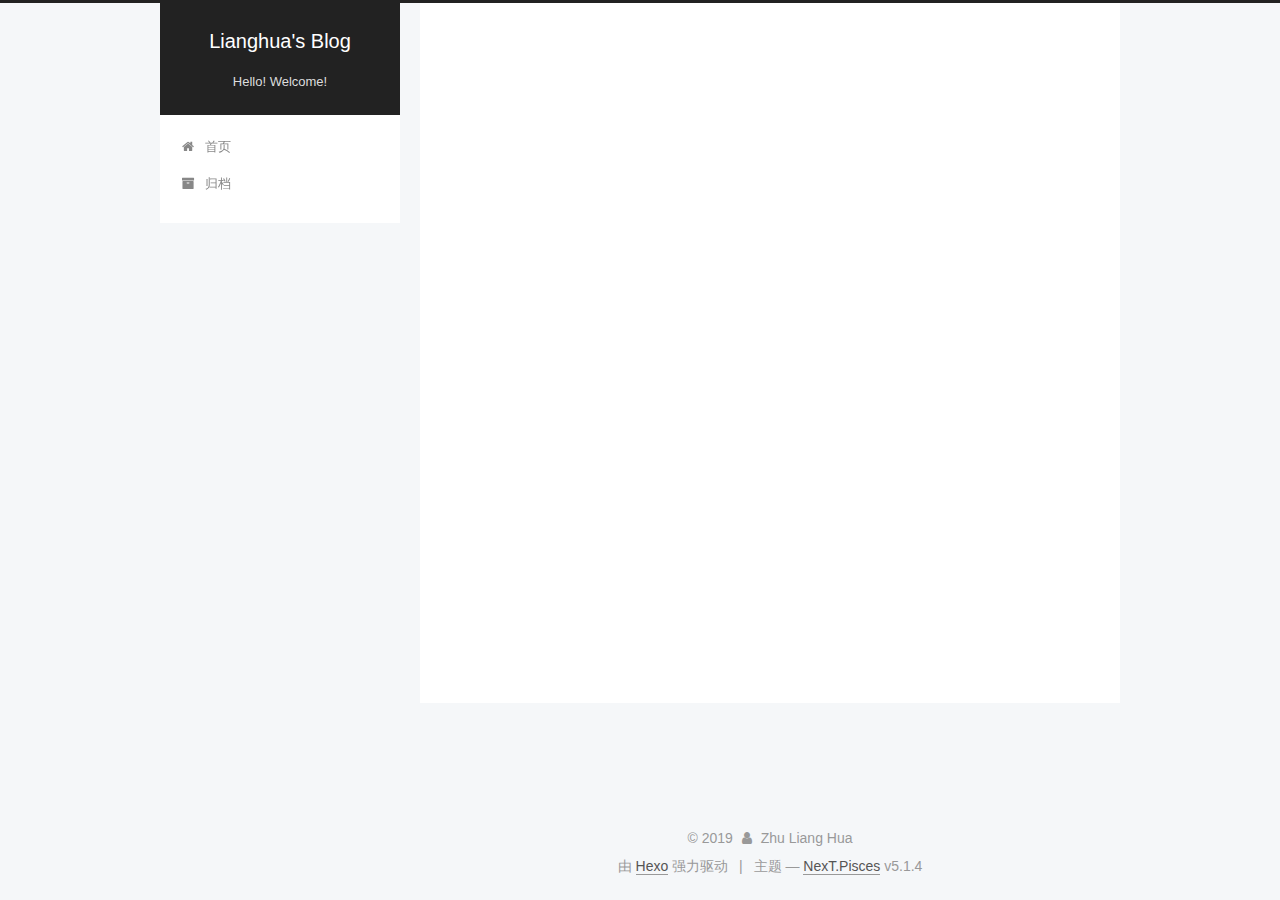
==== commit df737dfb: "Site updated: 2019-02-28 00:27:44" ====
--- a/index.html
+++ b/index.html
@@ -5,7 +5,7 @@
   
 
 
-<html class="theme-next pisces use-motion" lang>
+<html class="theme-next pisces use-motion" lang="zh-Hans">
 <head><meta name="generator" content="Hexo 3.8.0">
   <meta charset="UTF-8">
 <meta http-equiv="X-UA-Compatible" content="IE=edge">
@@ -74,7 +74,7 @@
 
 
 
-  <link rel="alternate" href="/atom.xml" title="zhulianghua" type="application/atom+xml">
+  <link rel="alternate" href="/atom.xml" title="Lianghua's Blog" type="application/atom+xml">
 
 
 
@@ -82,12 +82,12 @@
 
 
 <meta property="og:type" content="website">
-<meta property="og:title" content="zhulianghua">
+<meta property="og:title" content="Lianghua&#39;s Blog">
 <meta property="og:url" content="http://yoursite.com/index.html">
-<meta property="og:site_name" content="zhulianghua">
-<meta property="og:locale" content="default">
+<meta property="og:site_name" content="Lianghua&#39;s Blog">
+<meta property="og:locale" content="zh-Hans">
 <meta name="twitter:card" content="summary">
-<meta name="twitter:title" content="zhulianghua">
+<meta name="twitter:title" content="Lianghua&#39;s Blog">
 
 
 
@@ -103,7 +103,7 @@
     motion: {"enable":true,"async":false,"transition":{"post_block":"fadeIn","post_header":"slideDownIn","post_body":"slideDownIn","coll_header":"slideLeftIn","sidebar":"slideUpIn"}},
     duoshuo: {
       userId: '0',
-      author: 'Author'
+      author: '博主'
     },
     algolia: {
       applicationID: '',
@@ -123,7 +123,7 @@
 
 
 
-  <title>zhulianghua</title>
+  <title>Lianghua's Blog</title>
   
 
 
@@ -135,7 +135,7 @@
 
 </head>
 
-<body itemscope itemtype="http://schema.org/WebPage" lang="default">
+<body itemscope itemtype="http://schema.org/WebPage" lang="zh-Hans">
 
   
   
@@ -154,12 +154,12 @@
     <div class="custom-logo-site-title">
       <a href="/" class="brand" rel="start">
         <span class="logo-line-before"><i></i></span>
-        <span class="site-title">zhulianghua</span>
+        <span class="site-title">Lianghua's Blog</span>
         <span class="logo-line-after"><i></i></span>
       </a>
     </div>
       
-        <p class="site-subtitle"></p>
+        <p class="site-subtitle">Hello! Welcome!</p>
       
   </div>
 
@@ -184,7 +184,7 @@
             
               <i class="menu-item-icon fa fa-fw fa-home"></i> <br>
             
-            Home
+            首页
           </a>
         </li>
       
@@ -194,7 +194,7 @@
             
               <i class="menu-item-icon fa fa-fw fa-archive"></i> <br>
             
-            Archives
+            归档
           </a>
         </li>
       
@@ -231,7 +231,7 @@
   
   
   <div class="post-block">
-    <link itemprop="mainEntityOfPage" href="http://yoursite.com/2019/02/27/test-my-site/">
+    <link itemprop="mainEntityOfPage" href="http://yoursite.com/2019/02/28/我的博客/">
 
     <span hidden itemprop="author" itemscope itemtype="http://schema.org/Person">
       <meta itemprop="name" content="Zhu Liang Hua">
@@ -240,7 +240,7 @@
     </span>
 
     <span hidden itemprop="publisher" itemscope itemtype="http://schema.org/Organization">
-      <meta itemprop="name" content="zhulianghua">
+      <meta itemprop="name" content="Lianghua's Blog">
     </span>
 
     
@@ -250,7 +250,7 @@
         
           <h1 class="post-title" itemprop="name headline">
                 
-                <a class="post-title-link" href="/2019/02/27/test-my-site/" itemprop="url">test_my_site</a></h1>
+                <a class="post-title-link" href="/2019/02/28/我的博客/" itemprop="url">我的博客</a></h1>
         
 
         <div class="post-meta">
@@ -260,9 +260,128 @@
                 <i class="fa fa-calendar-o"></i>
               </span>
               
-                <span class="post-meta-item-text">Posted on</span>
+                <span class="post-meta-item-text">发表于</span>
               
-              <time title="Post created" itemprop="dateCreated datePublished" datetime="2019-02-27T19:24:42+08:00">
+              <time title="创建于" itemprop="dateCreated datePublished" datetime="2019-02-28T00:19:33+08:00">
+                2019-02-28
+              </time>
+            
+
+            
+
+            
+          </span>
+
+          
+
+          
+            
+          
+
+          
+          
+
+          
+
+          
+
+          
+
+        </div>
+      </header>
+    
+
+    
+    
+    
+    <div class="post-body" itemprop="articleBody">
+
+      
+      
+
+      
+        
+          
+            
+          
+        
+      
+    </div>
+    
+    
+    
+
+    
+
+    
+
+    
+
+    <footer class="post-footer">
+      
+
+      
+
+      
+
+      
+      
+        <div class="post-eof"></div>
+      
+    </footer>
+  </div>
+  
+  
+  
+  </article>
+
+
+    
+      
+
+  
+
+  
+  
+  
+
+  <article class="post post-type-normal" itemscope itemtype="http://schema.org/Article">
+  
+  
+  
+  <div class="post-block">
+    <link itemprop="mainEntityOfPage" href="http://yoursite.com/2019/02/27/test-my-site/">
+
+    <span hidden itemprop="author" itemscope itemtype="http://schema.org/Person">
+      <meta itemprop="name" content="Zhu Liang Hua">
+      <meta itemprop="description" content>
+      <meta itemprop="image" content="/images/avatar.gif">
+    </span>
+
+    <span hidden itemprop="publisher" itemscope itemtype="http://schema.org/Organization">
+      <meta itemprop="name" content="Lianghua's Blog">
+    </span>
+
+    
+      <header class="post-header">
+
+        
+        
+          <h1 class="post-title" itemprop="name headline">
+                
+                <a class="post-title-link" href="/2019/02/27/test-my-site/" itemprop="url">test_my_site</a></h1>
+        
+
+        <div class="post-meta">
+          <span class="post-time">
+            
+              <span class="post-meta-item-icon">
+                <i class="fa fa-calendar-o"></i>
+              </span>
+              
+                <span class="post-meta-item-text">发表于</span>
+              
+              <time title="创建于" itemprop="dateCreated datePublished" datetime="2019-02-27T19:24:42+08:00">
                 2019-02-27
               </time>
             
@@ -383,8 +502,8 @@
               
                 <a href="/archives/">
               
-                  <span class="site-state-item-count">1</span>
-                  <span class="site-state-item-name">posts</span>
+                  <span class="site-state-item-count">2</span>
+                  <span class="site-state-item-name">日志</span>
                 </a>
               </div>
             
@@ -441,7 +560,7 @@
 </div>
 
 
-  <div class="powered-by">Powered by <a class="theme-link" target="_blank" href="https://hexo.io">Hexo</a></div>
+  <div class="powered-by">由 <a class="theme-link" target="_blank" href="https://hexo.io">Hexo</a> 强力驱动</div>
 
 
 
@@ -449,7 +568,7 @@
 
 
 
-  <div class="theme-info">Theme &mdash; <a class="theme-link" target="_blank" href="https://github.com/iissnan/hexo-theme-next">NexT.Pisces</a> v5.1.4</div>
+  <div class="theme-info">主题 &mdash; <a class="theme-link" target="_blank" href="https://github.com/iissnan/hexo-theme-next">NexT.Pisces</a> v5.1.4</div>
 
 
 
--- a/css/main.css
+++ b/css/main.css
@@ -1823,7 +1823,7 @@
   width: 4px;
   height: 4px;
   border-radius: 50%;
-  background: #ff7cff;
+  background: #598a13;
 }
 .links-of-blogroll {
   font-size: 13px;
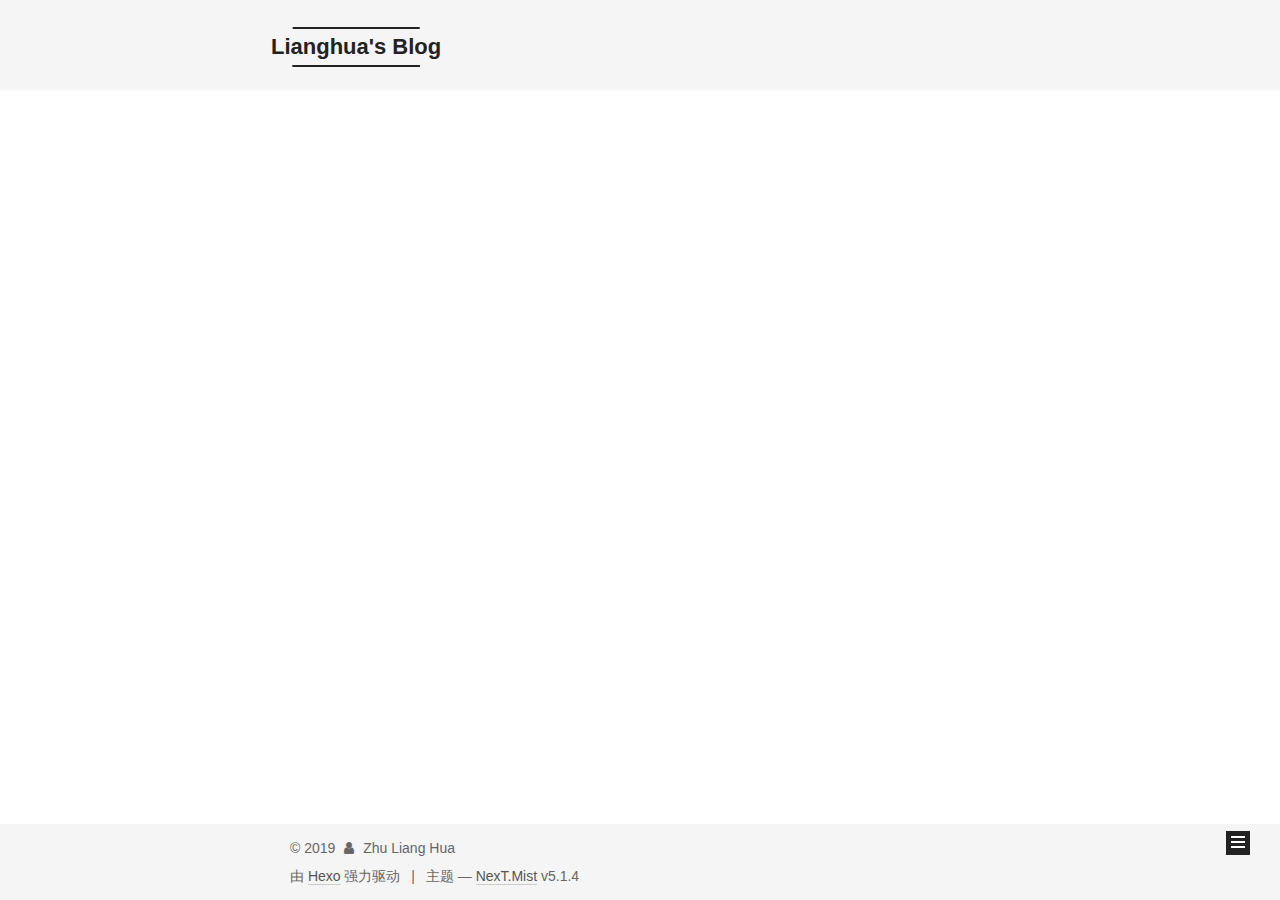
==== commit c60bd32e: "Site updated: 2019-02-28 00:32:58" ====
--- a/index.html
+++ b/index.html
@@ -5,7 +5,7 @@
   
 
 
-<html class="theme-next pisces use-motion" lang="zh-Hans">
+<html class="theme-next mist use-motion" lang="zh-Hans">
 <head><meta name="generator" content="Hexo 3.8.0">
   <meta charset="UTF-8">
 <meta http-equiv="X-UA-Compatible" content="IE=edge">
@@ -95,7 +95,7 @@
   var NexT = window.NexT || {};
   var CONFIG = {
     root: '/',
-    scheme: 'Pisces',
+    scheme: 'Mist',
     version: '5.1.4',
     sidebar: {"position":"left","display":"post","offset":12,"b2t":false,"scrollpercent":false,"onmobile":false},
     fancybox: true,
@@ -568,7 +568,7 @@
 
 
 
-  <div class="theme-info">主题 &mdash; <a class="theme-link" target="_blank" href="https://github.com/iissnan/hexo-theme-next">NexT.Pisces</a> v5.1.4</div>
+  <div class="theme-info">主题 &mdash; <a class="theme-link" target="_blank" href="https://github.com/iissnan/hexo-theme-next">NexT.Mist</a> v5.1.4</div>
 
 
 
@@ -668,13 +668,6 @@
   
   
 
-
-  <script type="text/javascript" src="/js/src/affix.js?v=5.1.4"></script>
-
-  <script type="text/javascript" src="/js/src/schemes/pisces.js?v=5.1.4"></script>
-
-
-
   
 
   
--- a/css/main.css
+++ b/css/main.css
@@ -189,7 +189,7 @@
   font-size: 14px;
   line-height: 2;
   color: #555;
-  background: #f5f7f9;
+  background: #fff;
 }
 @media (max-width: 767px) {
   body {
@@ -226,51 +226,51 @@
   margin: 20px 0 15px;
 }
 h1 {
+  font-size: 24px;
+}
+@media (max-width: 767px) {
+  h1 {
+    font-size: 20px;
+  }
+}
+h2 {
   font-size: 22px;
 }
 @media (max-width: 767px) {
-  h1 {
+  h2 {
     font-size: 18px;
   }
 }
-h2 {
+h3 {
   font-size: 20px;
 }
 @media (max-width: 767px) {
-  h2 {
+  h3 {
     font-size: 16px;
   }
 }
-h3 {
+h4 {
   font-size: 18px;
 }
 @media (max-width: 767px) {
-  h3 {
+  h4 {
     font-size: 14px;
   }
 }
-h4 {
+h5 {
   font-size: 16px;
 }
 @media (max-width: 767px) {
-  h4 {
+  h5 {
     font-size: 12px;
   }
 }
-h5 {
+h6 {
   font-size: 14px;
 }
 @media (max-width: 767px) {
-  h5 {
+  h6 {
     font-size: 10px;
-  }
-}
-h6 {
-  font-size: 12px;
-}
-@media (max-width: 767px) {
-  h6 {
-    font-size: 8px;
   }
 }
 p {
@@ -653,8 +653,8 @@
 @media (min-width: 992px) {
   .full-image.full-image.full-image.full-image {
     max-width: none;
-    width: 118%;
-    margin: 0 -9%;
+    width: 110%;
+    margin: 25px -5%;
   }
 }
 .blockquote-center,
@@ -941,10 +941,10 @@
   padding: 0 20px;
   font-size: 14px;
   color: #555;
-  background: #fff;
-  border: 2px solid #555;
+  background: transparent;
+  border: 2px solid #222;
   text-decoration: none;
-  border-radius: 2px;
+  border-radius: 0;
   transition-property: background-color;
   transition-duration: 0.2s;
   transition-timing-function: ease-in-out;
@@ -953,8 +953,8 @@
 }
 .btn:hover {
   border-color: #222;
-  color: #fff;
-  background: #222;
+  color: #222;
+  background: #fff;
 }
 .btn +.btn {
   margin: 0 0 8px 8px;
@@ -1066,7 +1066,7 @@
   width: 24px;
   background: #222;
   font-size: 12px;
-  opacity: 0.6;
+  opacity: 1;
   color: #fff;
   cursor: pointer;
   text-align: center;
@@ -1087,7 +1087,7 @@
   }
 }
 .back-to-top.back-to-top-on {
-  bottom: 30px;
+  bottom: 19px;
 }
 .header {
   background: transparent;
@@ -1101,7 +1101,7 @@
 }
 .site-meta {
   margin: 0;
-  text-align: center;
+  text-align: left;
 }
 @media (max-width: 767px) {
   .site-meta {
@@ -1112,12 +1112,12 @@
   position: relative;
   display: inline-block;
   padding: 0 40px;
-  color: #fff;
+  color: #222;
   background: #222;
   border-bottom: none;
 }
 .brand:hover {
-  color: #fff;
+  color: #222;
 }
 .logo {
   display: inline-block;
@@ -1136,7 +1136,7 @@
 .site-subtitle {
   margin-top: 10px;
   font-size: 13px;
-  color: #ddd;
+  color: #999;
 }
 .use-motion .brand {
   opacity: 0;
@@ -1209,8 +1209,7 @@
   transition-timing-function: ease-in-out;
   transition-delay: 0s;
 }
-.menu .menu-item a:hover,
-.menu-item-active a {
+.menu .menu-item a:hover {
   border-bottom-color: #222;
 }
 .menu .menu-item .fa {
@@ -1349,7 +1348,7 @@
 .posts-collapse {
   position: relative;
   z-index: 1010;
-  margin-left: 55px;
+  margin-left: 0;
 }
 .posts-collapse::after {
   content: " ";
@@ -1739,20 +1738,20 @@
   display: block;
   margin: 0 auto;
   padding: 2px;
-  max-width: 120px;
+  max-width: 96px;
   height: auto;
-  border: 1px solid #eee;
+  border: 2px solid #333;
 }
 .site-author-name {
-  margin: 0;
+  margin: 5px 0 0;
   text-align: center;
-  color: #222;
-  font-weight: 600;
+  color: #f5f5f5;
+  font-weight: normal;
 }
 .site-description {
-  margin-top: 0;
+  margin-top: 5px;
   text-align: center;
-  font-size: 13px;
+  font-size: 14px;
   color: #999;
 }
 .site-state {
@@ -1764,7 +1763,7 @@
 .site-state-item {
   display: inline-block;
   padding: 0 15px;
-  border-left: 1px solid #eee;
+  border-left: 1px solid #333;
 }
 .site-state-item:first-child {
   border-left: none;
@@ -1777,11 +1776,11 @@
   text-align: center;
   color: inherit;
   font-weight: 600;
-  font-size: 16px;
+  font-size: 18px;
 }
 .site-state-item-name {
   font-size: 13px;
-  color: #999;
+  color: inherit;
 }
 .feed-link {
   margin-top: 20px;
@@ -1823,7 +1822,7 @@
   width: 4px;
   height: 4px;
   border-radius: 50%;
-  background: #598a13;
+  background: #88ff9d;
 }
 .links-of-blogroll {
   font-size: 13px;
@@ -1861,7 +1860,7 @@
   color: #555;
 }
 .sidebar-nav li:hover {
-  color: #fc6423;
+  color: #f5f5f5;
 }
 .page-post-detail .sidebar-nav-toc {
   padding: 0 5px;
@@ -1870,11 +1869,11 @@
   margin-left: 10px;
 }
 .sidebar-nav .sidebar-nav-active {
-  color: #fc6423;
-  border-bottom-color: #fc6423;
+  color: #87daff;
+  border-bottom-color: #87daff;
 }
 .sidebar-nav .sidebar-nav-active:hover {
-  color: #fc6423;
+  color: #87daff;
 }
 .sidebar-panel {
   display: none;
@@ -1907,12 +1906,12 @@
   transition-timing-function: ease-in-out;
   transition-delay: 0s;
   transition-property: all;
-  color: #666;
+  color: #999;
+  border-bottom-color: #555;
+}
+.post-toc ol a:hover {
+  color: #ccc;
   border-bottom-color: #ccc;
-}
-.post-toc ol a:hover {
-  color: #000;
-  border-bottom-color: #000;
 }
 .post-toc .nav-item {
   overflow: hidden;
@@ -1934,14 +1933,14 @@
   display: block;
 }
 .post-toc .nav .active > a {
-  color: #fc6423;
-  border-bottom-color: #fc6423;
+  color: #87daff;
+  border-bottom-color: #87daff;
 }
 .post-toc .nav .active-current > a {
-  color: #fc6423;
+  color: #87daff;
 }
 .post-toc .nav .active-current > a:hover {
-  color: #fc6423;
+  color: #87daff;
 }
 .footer {
   font-size: 14px;
@@ -2346,16 +2345,6 @@
   transform: translate(-50%, -50%);
   color: #ccc;
 }
-@media (min-width: 768px) and (max-width: 991px) {
-  .busuanzi-count {
-    width: auto;
-  }
-}
-@media (max-width: 767px) {
-  .busuanzi-count {
-    width: auto;
-  }
-}
 .site-uv,
 .site-pv,
 .page-pv {
@@ -2591,403 +2580,327 @@
   }
 }
 .page-post-detail .sidebar-toggle-line {
-  background: #fc6423;
+  background: #87daff;
 }
 .page-post-detail .comments {
   overflow: hidden;
 }
+h1,
+h2,
+h3,
+h4,
+h5,
+h6 {
+  margin: 20px 0 10px;
+}
+p {
+  margin: 0 0 25px 0;
+}
+a {
+  border-bottom-color: #ccc;
+}
+hr {
+  margin: 20px 0;
+  height: 2px;
+}
+.main-inner {
+  margin-top: 80px;
+}
 .header {
-  position: relative;
-  margin: 0 auto;
-  width: 960px;
-}
-@media (min-width: 768px) and (max-width: 991px) {
-  .header {
-    width: auto;
-  }
-}
-@media (max-width: 767px) {
-  .header {
-    width: auto;
-  }
+  background: #f5f5f5;
 }
 .header-inner {
-  position: absolute;
-  top: 0;
-  overflow: hidden;
-  padding: 0;
-  width: 240px;
-  background: #fff;
-  box-shadow: initial;
-  border-radius: initial;
-}
-@media (min-width: 1600px) {
-  .container .header-inner {
-    width: 240px;
-  }
-}
-@media (min-width: 768px) and (max-width: 991px) {
-  .header-inner {
-    position: relative;
-    width: auto;
-    border-radius: initial;
-  }
-}
-@media (max-width: 767px) {
-  .header-inner {
-    position: relative;
-    width: auto;
-    border-radius: initial;
-  }
-}
-.main:before,
-.main:after {
+  padding: 25px 0 20px;
+}
+.header-inner:before,
+.header-inner:after {
   content: " ";
   display: table;
 }
-.main:after {
+.header-inner:after {
   clear: both;
 }
-@media (min-width: 768px) and (max-width: 991px) {
-  .main {
-    padding-bottom: 100px;
-  }
-}
-@media (max-width: 767px) {
-  .main {
-    padding-bottom: 100px;
-  }
-}
-.container .main-inner {
-  width: 960px;
-}
-@media (min-width: 768px) and (max-width: 991px) {
+@media (max-width: 767px) {
+  .header-inner {
+    width: auto;
+    margin-bottom: 50px;
+    padding: 10px;
+  }
+}
+.site-meta {
+  float: left;
+  margin-left: -20px;
+  line-height: normal;
+}
+@media (max-width: 767px) {
+  .site-meta {
+    margin-left: 10px;
+  }
+}
+.site-meta .brand {
+  padding: 2px 1px;
+  background: none;
+}
+@media (max-width: 767px) {
+  .site-meta .brand {
+    display: block;
+  }
+}
+.site-meta .logo {
+  display: none;
+}
+.site-meta .site-title {
+  font-size: 22px;
+  font-weight: bolder;
+}
+@media (max-width: 767px) {
+  .site-meta .site-title {
+    line-height: 34px;
+  }
+}
+.logo-line-before,
+.logo-line-after {
+  display: block;
+  overflow: hidden;
+  margin: 0 auto;
+  width: 75%;
+}
+@media (max-width: 767px) {
+  .logo-line-before,
+  .logo-line-after {
+    display: none;
+  }
+}
+.logo-line-before i,
+.logo-line-after i {
+  position: relative;
+  display: block;
+  height: 2px;
+  background: #222;
+}
+@media (max-width: 767px) {
+  .logo-line-before i,
+  .logo-line-after i {
+    height: 3px;
+  }
+}
+.use-motion .logo-line-before i {
+  left: -100%;
+}
+.use-motion .logo-line-after i {
+  right: -100%;
+}
+.site-subtitle {
+  display: none;
+}
+.site-nav-toggle {
+  position: static;
+  float: right;
+}
+.menu {
+  float: right;
+  margin: 8px 0 0 0;
+}
+@media (max-width: 767px) {
+  .menu {
+    margin: 20px 0 0 0;
+    padding: 0;
+  }
+}
+.menu br {
+  display: none;
+}
+.menu .menu-item {
+  margin: 0;
+}
+@media (max-width: 767px) {
+  .menu .menu-item {
+    display: block;
+  }
+}
+.menu .menu-item a {
+  padding: 0 10px;
+  background: none;
+  border: none;
+  border-radius: 2px;
+  transition-property: background;
+}
+@media (max-width: 767px) {
+  .menu .menu-item a {
+    text-align: left;
+  }
+}
+.menu .menu-item a:hover {
+  background: #e1e1e1;
+}
+.menu a::before {
+  display: none;
+}
+@media (max-width: 767px) {
+  .menu a::before {
+    display: block;
+  }
+}
+@media (max-width: 767px) {
+  .menu {
+    float: none;
+  }
+}
+.site-search form {
+  display: none;
+}
+.posts-expand {
+  padding-top: 0;
+}
+.posts-expand .post-title,
+.posts-expand .post-meta {
+  text-align: left;
+}
+@media (max-width: 767px) {
+  .posts-expand .post-title,
+  .posts-expand .post-meta {
+    text-align: center;
+  }
+}
+.posts-expand .post-eof {
+  display: none;
+}
+.posts-expand .post {
+  margin-top: 120px;
+}
+.posts-expand .post:first-child {
+  margin-top: 0;
+}
+.posts-expand .post-meta {
+  margin-top: 5px;
+  margin-bottom: 20px;
+}
+.posts-expand .post-title {
+  position: relative;
+  font-size: 26px;
+  font-weight: 400;
+}
+@media (max-width: 767px) {
+  .posts-expand .post-title {
+    font-size: 22px;
+  }
+}
+@media (min-width: 1600px) {
+  .posts-expand .post-title {
+    font-size: 26px;
+  }
+}
+.posts-expand .post-title:hover:before {
+  background: #222;
+}
+@media (max-width: 767px) {
+  .posts-expand .post-body {
+    font-size: 12px;
+  }
+}
+.posts-expand .post-body img {
+  margin: 0;
+}
+.posts-expand .post-tags {
+  text-align: left;
+}
+.posts-expand .post-tags a {
+  padding: 1px 5px;
+  background: #f5f5f5;
+  border-bottom: none;
+}
+.posts-expand .post-tags a:hover {
+  background: #ccc;
+}
+.posts-expand .post-nav {
+  margin-top: 40px;
+}
+.post-button {
+  margin-top: 20px;
+  text-align: left;
+}
+.post-button a {
+  padding: 0;
+  font-size: 14px;
+  background: none;
+  border: none;
+  border-bottom: 2px solid #666;
+  transition-property: border;
+}
+@media (max-width: 767px) {
+  .post-button a {
+    font-size: 12px;
+  }
+}
+@media (min-width: 1600px) {
+  .post-button a {
+    font-size: 16px;
+  }
+}
+.post-button a:hover {
+  border-bottom-color: #222;
+}
+.links-of-blogroll-inline .links-of-blogroll-item {
+  display: inline-block;
+}
+.btn {
+  padding: 0 10px;
+  border-width: 2px;
+  border-radius: 0;
+}
+.headband {
+  display: none;
+}
+.site-search {
+  position: relative;
+  float: right;
+  margin-top: 5px;
+  padding-top: 3px;
+}
+@media (max-width: 767px) {
+  .site-search {
+    float: none;
+    padding: 0 10px;
+  }
+}
+@media (max-width: 767px) {
   .container .main-inner {
     width: auto;
   }
 }
-@media (max-width: 767px) {
-  .container .main-inner {
-    width: auto;
-  }
-}
-.content-wrap {
-  float: right;
-  box-sizing: border-box;
-  padding: 40px;
-  width: 700px;
-  background: #fff;
-  min-height: 700px;
-  box-shadow: initial;
-  border-radius: initial;
-}
-@media (min-width: 768px) and (max-width: 991px) {
-  .content-wrap {
-    width: 100%;
-    padding: 20px;
-    border-radius: initial;
-  }
-}
-@media (max-width: 767px) {
-  .content-wrap {
-    width: 100%;
-    padding: 20px;
-    min-height: auto;
-    border-radius: initial;
-  }
-}
-.sidebar {
-  position: static;
-  float: left;
-  margin-top: 300px;
-  width: 240px;
-  background: #f5f7f9;
-  box-shadow: none;
-}
-@media (min-width: 768px) and (max-width: 991px) {
-  .sidebar {
-    display: none;
-  }
-}
-@media (max-width: 767px) {
-  .sidebar {
-    display: none;
-  }
-}
-.sidebar-toggle {
+.page-post-detail .post-title,
+.page-post-detail .post-meta {
+  text-align: center;
+}
+.page-post-detail .post-title:before {
   display: none;
 }
+.page-post-detail .post-meta {
+  margin-bottom: 60px;
+}
+.pagination {
+  margin: 120px 0 0;
+  text-align: left;
+}
+@media (max-width: 767px) {
+  .pagination {
+    margin: 80px 10px 0;
+    text-align: center;
+  }
+}
+.footer {
+  margin-top: 80px;
+  padding: 10px 0;
+  background: #f5f5f5;
+  color: #666;
+}
 .footer-inner {
-  width: 960px;
-  padding-left: 260px;
-}
-@media (min-width: 768px) and (max-width: 991px) {
+  margin: 0 auto;
+  text-align: left;
+}
+@media (max-width: 767px) {
   .footer-inner {
     width: auto;
-    padding-left: 0 !important;
-    padding-right: 0 !important;
-  }
-}
-@media (max-width: 767px) {
-  .footer-inner {
-    width: auto;
-    padding-left: 0 !important;
-    padding-right: 0 !important;
-  }
-}
-.sidebar-position-right .header-inner {
-  right: 0;
-}
-.sidebar-position-right .content-wrap {
-  float: left;
-}
-.sidebar-position-right .sidebar {
-  float: right;
-}
-.sidebar-position-right .footer-inner {
-  padding-left: 0;
-  padding-right: 260px;
-}
-.site-brand-wrapper {
-  position: relative;
-}
-.site-meta {
-  padding: 20px 0;
-  color: #fff;
-  background: #222;
-}
-@media (min-width: 768px) and (max-width: 991px) {
-  .site-meta {
-    box-shadow: 0 0 16px rgba(0,0,0,0.5);
-  }
-}
-@media (max-width: 767px) {
-  .site-meta {
-    box-shadow: 0 0 16px rgba(0,0,0,0.5);
-  }
-}
-.brand {
-  padding: 0;
-  background: none;
-}
-.brand:hover {
-  color: #fff;
-}
-.site-subtitle {
-  margin: 10px 10px 0;
-  font-weight: initial;
-}
-.site-search form {
-  display: none;
-}
-.site-nav {
-  border-top: none;
-}
-@media (min-width: 768px) and (max-width: 991px) {
-  .site-nav {
-    display: none !important;
-  }
-}
-@media (min-width: 768px) and (max-width: 991px) {
-  .site-nav-on {
-    display: block !important;
-  }
-}
-.menu .menu-item {
-  display: block;
-  margin: 0;
-}
-.menu .menu-item a {
-  position: relative;
-  box-sizing: border-box;
-  padding: 5px 20px;
-  text-align: left;
-  line-height: inherit;
-  transition-property: background-color;
-  transition-duration: 0.2s;
-  transition-timing-function: ease-in-out;
-  transition-delay: 0s;
-}
-.menu .menu-item a:hover,
-.menu-item-active a {
-  background: #f9f9f9;
-  border-bottom-color: #fff;
-}
-.menu .menu-item br {
-  display: none;
-}
-.menu-item-active a:after {
-  content: " ";
-  position: absolute;
-  top: 50%;
-  margin-top: -3px;
-  right: 15px;
-  width: 6px;
-  height: 6px;
-  border-radius: 50%;
-  background-color: #bbb;
-}
-.btn-bar {
-  background-color: #fff;
-}
-.site-nav-toggle {
-  left: 20px;
-  top: 50%;
-  -webkit-transform: translateY(-50%);
-  -webkit-transform: translateY(-50%);
-  -moz-transform: translateY(-50%);
-  -ms-transform: translateY(-50%);
-  -o-transform: translateY(-50%);
-  transform: translateY(-50%);
-}
-@media (min-width: 768px) and (max-width: 991px) {
-  .site-nav-toggle {
-    display: block;
-  }
-}
-.use-motion .sidebar .motion-element {
-  opacity: 1;
-}
-.sidebar {
-  margin-left: -100%;
-  right: auto;
-  bottom: auto;
-  -webkit-transform: none;
-}
-.sidebar-inner {
-  box-sizing: border-box;
-  width: 240px;
-  color: #555;
-  background: #fff;
-  box-shadow: initial;
-  border-radius: initial;
-  opacity: 0;
-}
-.sidebar-inner.affix {
-  position: fixed;
-  top: 12px;
-}
-.sidebar-inner.affix-bottom {
-  position: absolute;
-}
-.site-overview {
-  text-align: left;
-}
-.site-author:before,
-.site-author:after {
-  content: " ";
-  display: table;
-}
-.site-author:after {
-  clear: both;
-}
-.sidebar a {
-  color: #555;
-}
-.sidebar a:hover {
-  color: #222;
-}
-.site-state-item {
-  padding: 0 10px;
-}
-.links-of-author-item a:before {
-  display: none;
-}
-.links-of-author-item a {
-  border-bottom: none;
-  text-decoration: underline;
-}
-.feed-link {
-  border-top: 1px dotted #ccc;
-  border-bottom: 1px dotted #ccc;
-  text-align: center;
-}
-.feed-link a {
-  display: block;
-  color: #fc6423;
-  border: none;
-}
-.feed-link a:hover {
-  background: none;
-  color: #e34603;
-}
-.feed-link a:hover i {
-  color: #e34603;
-}
-.links-of-author {
-  display: flex;
-  flex-wrap: wrap;
-  justify-content: center;
-}
-.links-of-author-item {
-  margin: 5px 0 0;
-  width: 50%;
-}
-.links-of-author-item a {
-  max-width: 216px;
-  box-sizing: border-box;
-  display: inline-block;
-  margin-right: 0;
-  margin-bottom: 0;
-  padding: 0 5px;
-  overflow: hidden;
-  white-space: nowrap;
-  text-overflow: ellipsis;
-}
-.links-of-author-item a {
-  display: block;
-  text-decoration: none;
-}
-.links-of-author-item a:hover {
-  border-radius: 4px;
-  background: #eee;
-}
-.links-of-author-item .fa {
-  margin-right: 2px;
-  font-size: 16px;
-}
-.links-of-author-item .fa-globe {
-  font-size: 15px;
-}
-.links-of-blogroll {
-  text-align: center;
-  margin-top: 20px;
-  padding: 3px 0 0;
-  border-top: 1px dotted #ccc;
-}
-.links-of-blogroll-title {
-  margin-top: 0;
-}
-.links-of-blogroll-item {
-  padding: 0;
-}
-.links-of-blogroll-inline:before,
-.links-of-blogroll-inline:after {
-  content: " ";
-  display: table;
-}
-.links-of-blogroll-inline:after {
-  clear: both;
-}
-.links-of-blogroll-inline .links-of-blogroll-item {
-  margin: 5px 0 0;
-  width: 50%;
-  display: inline-block;
-  width: unset;
-}
-.links-of-blogroll-inline .links-of-blogroll-item a {
-  max-width: 216px;
-  box-sizing: border-box;
-  display: inline-block;
-  margin-right: 0;
-  margin-bottom: 0;
-  padding: 0 5px;
-  overflow: hidden;
-  white-space: nowrap;
-  text-overflow: ellipsis;
-}
-@media (max-width: 767px) {
-  .post-body {
-    text-align: justify;
-  }
-}
+    text-align: center;
+  }
+}
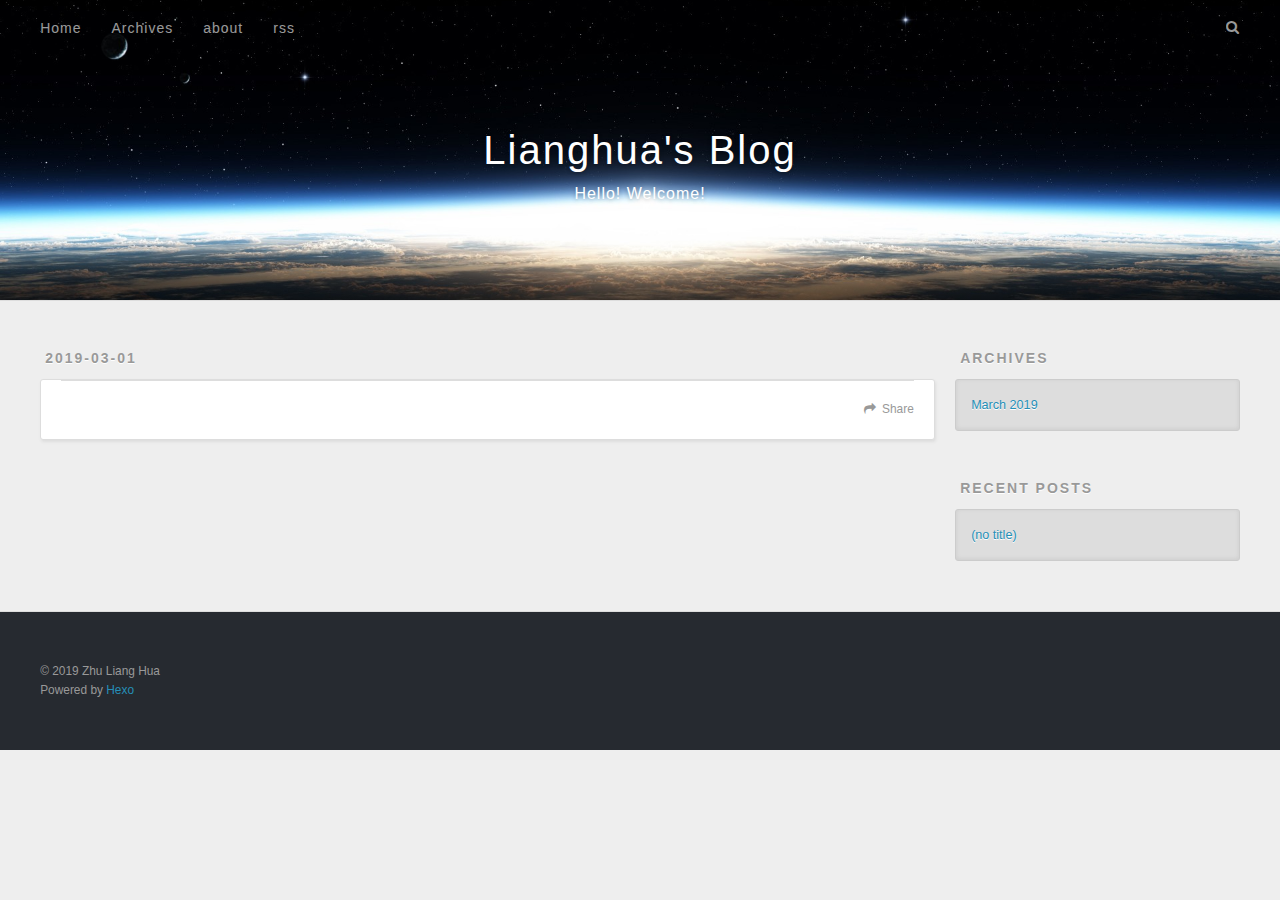
==== commit a50ee729: "Site updated: 2019-03-02 02:34:10" ====
--- a/index.html
+++ b/index.html
@@ -1,735 +1,173 @@
 <!DOCTYPE html>
-
-
+<html>
+<head><meta name="generator" content="Hexo 3.8.0">
+  <meta charset="utf-8">
+  
 
   
-
-
-<html class="theme-next mist use-motion" lang="zh-Hans">
-<head><meta name="generator" content="Hexo 3.8.0">
-  <meta charset="UTF-8">
-<meta http-equiv="X-UA-Compatible" content="IE=edge">
-<meta name="viewport" content="width=device-width, initial-scale=1, maximum-scale=1">
-<meta name="theme-color" content="#222">
-
-
-
-
-
-
-
-
-
-<meta http-equiv="Cache-Control" content="no-transform">
-<meta http-equiv="Cache-Control" content="no-siteapp">
-
-
-
-
-
-
-
-
-
-
-
-
-
-
-
-
-  
-  
-  <link href="/lib/fancybox/source/jquery.fancybox.css?v=2.1.5" rel="stylesheet" type="text/css">
-
-
-
-
-
-
-
-<link href="/lib/font-awesome/css/font-awesome.min.css?v=4.6.2" rel="stylesheet" type="text/css">
-
-<link href="/css/main.css?v=5.1.4" rel="stylesheet" type="text/css">
-
-
-  <link rel="apple-touch-icon" sizes="180x180" href="/images/apple-touch-icon-next.png?v=5.1.4">
-
-
-  <link rel="icon" type="image/png" sizes="32x32" href="/images/favicon-32x32-next.png?v=5.1.4">
-
-
-  <link rel="icon" type="image/png" sizes="16x16" href="/images/favicon-16x16-next.png?v=5.1.4">
-
-
-  <link rel="mask-icon" href="/images/logo.svg?v=5.1.4" color="#222">
-
-
-
-
-
-  <meta name="keywords" content="Hexo, NexT">
-
-
-
-
-
-  <link rel="alternate" href="/atom.xml" title="Lianghua's Blog" type="application/atom+xml">
-
-
-
-
-
-
-<meta property="og:type" content="website">
+  <title>Lianghua&#39;s Blog</title>
+  <meta name="viewport" content="width=device-width, initial-scale=1, maximum-scale=1">
+  <meta property="og:type" content="website">
 <meta property="og:title" content="Lianghua&#39;s Blog">
 <meta property="og:url" content="http://yoursite.com/index.html">
 <meta property="og:site_name" content="Lianghua&#39;s Blog">
 <meta property="og:locale" content="zh-Hans">
 <meta name="twitter:card" content="summary">
 <meta name="twitter:title" content="Lianghua&#39;s Blog">
-
-
-
-<script type="text/javascript" id="hexo.configurations">
-  var NexT = window.NexT || {};
-  var CONFIG = {
-    root: '/',
-    scheme: 'Mist',
-    version: '5.1.4',
-    sidebar: {"position":"left","display":"post","offset":12,"b2t":false,"scrollpercent":false,"onmobile":false},
-    fancybox: true,
-    tabs: true,
-    motion: {"enable":true,"async":false,"transition":{"post_block":"fadeIn","post_header":"slideDownIn","post_body":"slideDownIn","coll_header":"slideLeftIn","sidebar":"slideUpIn"}},
-    duoshuo: {
-      userId: '0',
-      author: '博主'
-    },
-    algolia: {
-      applicationID: '',
-      apiKey: '',
-      indexName: '',
-      hits: {"per_page":10},
-      labels: {"input_placeholder":"Search for Posts","hits_empty":"We didn't find any results for the search: ${query}","hits_stats":"${hits} results found in ${time} ms"}
-    }
-  };
-</script>
-
-
-
-  <link rel="canonical" href="http://yoursite.com/">
-
-
-
-
-
-  <title>Lianghua's Blog</title>
-  
-
-
-
-
-
-
-
-
-</head>
-
-<body itemscope itemtype="http://schema.org/WebPage" lang="zh-Hans">
-
   
   
-    
-  
-
-  <div class="container sidebar-position-left 
-  page-home">
-    <div class="headband"></div>
-
-    <header id="header" class="header" itemscope itemtype="http://schema.org/WPHeader">
-      <div class="header-inner"><div class="site-brand-wrapper">
-  <div class="site-meta ">
-    
-
-    <div class="custom-logo-site-title">
-      <a href="/" class="brand" rel="start">
-        <span class="logo-line-before"><i></i></span>
-        <span class="site-title">Lianghua's Blog</span>
-        <span class="logo-line-after"><i></i></span>
-      </a>
-    </div>
-      
-        <p class="site-subtitle">Hello! Welcome!</p>
-      
-  </div>
-
-  <div class="site-nav-toggle">
-    <button>
-      <span class="btn-bar"></span>
-      <span class="btn-bar"></span>
-      <span class="btn-bar"></span>
-    </button>
-  </div>
-</div>
-
-<nav class="site-nav">
-  
-
-  
-    <ul id="menu" class="menu">
-      
-        
-        <li class="menu-item menu-item-home">
-          <a href="/" rel="section">
-            
-              <i class="menu-item-icon fa fa-fw fa-home"></i> <br>
-            
-            首页
-          </a>
-        </li>
-      
-        
-        <li class="menu-item menu-item-archives">
-          <a href="/archives/" rel="section">
-            
-              <i class="menu-item-icon fa fa-fw fa-archive"></i> <br>
-            
-            归档
-          </a>
-        </li>
-      
-
-      
-    </ul>
-  
-
-  
-</nav>
-
-
-
- </div>
-    </header>
-
-    <main id="main" class="main">
-      <div class="main-inner">
-        <div class="content-wrap">
-          <div id="content" class="content">
-            
-  <section id="posts" class="posts-expand">
-    
-      
-
-  
-
+    <link rel="icon" href="/favicon.png">
   
   
+    <link href="//fonts.googleapis.com/css?family=Source+Code+Pro" rel="stylesheet" type="text/css">
   
-
-  <article class="post post-type-normal" itemscope itemtype="http://schema.org/Article">
+  <link rel="stylesheet" href="/css/style.css">
+</head>
+</html>
+<body>
+  <div id="container">
+    <div id="wrap">
+      <header id="header">
+  <div id="banner"></div>
+  <div id="header-outer" class="outer">
+    <div id="header-title" class="inner">
+      <h1 id="logo-wrap">
+        <a href="/" id="logo">Lianghua&#39;s Blog</a>
+      </h1>
+      
+        <h2 id="subtitle-wrap">
+          <a href="/" id="subtitle">Hello! Welcome!</a>
+        </h2>
+      
+    </div>
+    <div id="header-inner" class="inner">
+      <nav id="main-nav">
+        <a id="main-nav-toggle" class="nav-icon"></a>
+        
+          <a class="main-nav-link" href="/">Home</a>
+        
+          <a class="main-nav-link" href="/archives">Archives</a>
+        
+          <a class="main-nav-link" href="/about">about</a>
+        
+          <a class="main-nav-link" href="/atom.xml">rss</a>
+        
+      </nav>
+      <nav id="sub-nav">
+        
+        <a id="nav-search-btn" class="nav-icon" title="Search"></a>
+      </nav>
+      <div id="search-form-wrap">
+        <form action="//google.com/search" method="get" accept-charset="UTF-8" class="search-form"><input type="search" name="q" class="search-form-input" placeholder="Search"><button type="submit" class="search-form-submit">&#xF002;</button><input type="hidden" name="sitesearch" value="http://yoursite.com"></form>
+      </div>
+    </div>
+  </div>
+</header>
+      <div class="outer">
+        <section id="main">
   
-  
-  
-  <div class="post-block">
-    <link itemprop="mainEntityOfPage" href="http://yoursite.com/2019/02/28/我的博客/">
-
-    <span hidden itemprop="author" itemscope itemtype="http://schema.org/Person">
-      <meta itemprop="name" content="Zhu Liang Hua">
-      <meta itemprop="description" content>
-      <meta itemprop="image" content="/images/avatar.gif">
-    </span>
-
-    <span hidden itemprop="publisher" itemscope itemtype="http://schema.org/Organization">
-      <meta itemprop="name" content="Lianghua's Blog">
-    </span>
-
+    <article id="post-我的博客" class="article article-type-post" itemscope itemprop="blogPost">
+  <div class="article-meta">
+    <a href="/2019/03/01/我的博客/" class="article-date">
+  <time datetime="2019-03-01T14:16:40.265Z" itemprop="datePublished">2019-03-01</time>
+</a>
     
-      <header class="post-header">
-
-        
-        
-          <h1 class="post-title" itemprop="name headline">
-                
-                <a class="post-title-link" href="/2019/02/28/我的博客/" itemprop="url">我的博客</a></h1>
-        
-
-        <div class="post-meta">
-          <span class="post-time">
-            
-              <span class="post-meta-item-icon">
-                <i class="fa fa-calendar-o"></i>
-              </span>
-              
-                <span class="post-meta-item-text">发表于</span>
-              
-              <time title="创建于" itemprop="dateCreated datePublished" datetime="2019-02-28T00:19:33+08:00">
-                2019-02-28
-              </time>
-            
-
-            
-
-            
-          </span>
-
-          
-
-          
-            
-          
-
-          
-          
-
-          
-
-          
-
-          
-
-        </div>
-      </header>
-    
-
+  </div>
+  <div class="article-inner">
     
     
-    
-    <div class="post-body" itemprop="articleBody">
-
+    <div class="article-entry" itemprop="articleBody">
       
-      
-
-      
-        
-          
-            
-          
         
       
     </div>
-    
-    
-    
-
-    
-
-    
-
-    
-
-    <footer class="post-footer">
+    <footer class="article-footer">
+      <a data-url="http://yoursite.com/2019/03/01/我的博客/" data-id="cjsqeb8mf0000qwuez8yr4tj2" class="article-share-link">Share</a>
       
-
-      
-
-      
-
-      
-      
-        <div class="post-eof"></div>
       
     </footer>
   </div>
   
-  
-  
-  </article>
-
-
-    
-      
-
-  
-
-  
-  
-  
-
-  <article class="post post-type-normal" itemscope itemtype="http://schema.org/Article">
-  
-  
-  
-  <div class="post-block">
-    <link itemprop="mainEntityOfPage" href="http://yoursite.com/2019/02/27/test-my-site/">
-
-    <span hidden itemprop="author" itemscope itemtype="http://schema.org/Person">
-      <meta itemprop="name" content="Zhu Liang Hua">
-      <meta itemprop="description" content>
-      <meta itemprop="image" content="/images/avatar.gif">
-    </span>
-
-    <span hidden itemprop="publisher" itemscope itemtype="http://schema.org/Organization">
-      <meta itemprop="name" content="Lianghua's Blog">
-    </span>
-
-    
-      <header class="post-header">
-
-        
-        
-          <h1 class="post-title" itemprop="name headline">
-                
-                <a class="post-title-link" href="/2019/02/27/test-my-site/" itemprop="url">test_my_site</a></h1>
-        
-
-        <div class="post-meta">
-          <span class="post-time">
-            
-              <span class="post-meta-item-icon">
-                <i class="fa fa-calendar-o"></i>
-              </span>
-              
-                <span class="post-meta-item-text">发表于</span>
-              
-              <time title="创建于" itemprop="dateCreated datePublished" datetime="2019-02-27T19:24:42+08:00">
-                2019-02-27
-              </time>
-            
-
-            
-
-            
-          </span>
-
-          
-
-          
-            
-          
-
-          
-          
-
-          
-
-          
-
-          
-
-        </div>
-      </header>
-    
-
-    
-    
-    
-    <div class="post-body" itemprop="articleBody">
-
-      
-      
-
-      
-        
-          
-            
-          
-        
-      
-    </div>
-    
-    
-    
-
-    
-
-    
-
-    
-
-    <footer class="post-footer">
-      
-
-      
-
-      
-
-      
-      
-        <div class="post-eof"></div>
-      
-    </footer>
-  </div>
-  
-  
-  
-  </article>
-
-
-    
-  </section>
-
-  
-
-
-          </div>
-          
-
-
-          
-
-        </div>
-        
-          
-  
-  <div class="sidebar-toggle">
-    <div class="sidebar-toggle-line-wrap">
-      <span class="sidebar-toggle-line sidebar-toggle-line-first"></span>
-      <span class="sidebar-toggle-line sidebar-toggle-line-middle"></span>
-      <span class="sidebar-toggle-line sidebar-toggle-line-last"></span>
-    </div>
-  </div>
-
-  <aside id="sidebar" class="sidebar">
-    
-    <div class="sidebar-inner">
-
-      
-
-      
-
-      <section class="site-overview-wrap sidebar-panel sidebar-panel-active">
-        <div class="site-overview">
-          <div class="site-author motion-element" itemprop="author" itemscope itemtype="http://schema.org/Person">
-            
-              <p class="site-author-name" itemprop="name">Zhu Liang Hua</p>
-              <p class="site-description motion-element" itemprop="description"></p>
-          </div>
-
-          <nav class="site-state motion-element">
-
-            
-              <div class="site-state-item site-state-posts">
-              
-                <a href="/archives/">
-              
-                  <span class="site-state-item-count">2</span>
-                  <span class="site-state-item-name">日志</span>
-                </a>
-              </div>
-            
-
-            
-
-            
-
-          </nav>
-
-          
-            <div class="feed-link motion-element">
-              <a href="/atom.xml" rel="alternate">
-                <i class="fa fa-rss"></i>
-                RSS
-              </a>
-            </div>
-          
-
-          
-
-          
-          
-
-          
-          
-
-          
-
-        </div>
-      </section>
-
-      
-
-      
-
-    </div>
-  </aside>
-
-
-        
-      </div>
-    </main>
-
-    <footer id="footer" class="footer">
-      <div class="footer-inner">
-        <div class="copyright">&copy; <span itemprop="copyrightYear">2019</span>
-  <span class="with-love">
-    <i class="fa fa-user"></i>
-  </span>
-  <span class="author" itemprop="copyrightHolder">Zhu Liang Hua</span>
-
-  
-</div>
-
-
-  <div class="powered-by">由 <a class="theme-link" target="_blank" href="https://hexo.io">Hexo</a> 强力驱动</div>
-
-
-
-  <span class="post-meta-divider">|</span>
-
-
-
-  <div class="theme-info">主题 &mdash; <a class="theme-link" target="_blank" href="https://github.com/iissnan/hexo-theme-next">NexT.Mist</a> v5.1.4</div>
-
-
-
-
-        
-
-
-
-
-
-
-
-        
-      </div>
-    </footer>
-
-    
-      <div class="back-to-top">
-        <i class="fa fa-arrow-up"></i>
-        
-      </div>
-    
-
-    
-
-  </div>
-
-  
-
-<script type="text/javascript">
-  if (Object.prototype.toString.call(window.Promise) !== '[object Function]') {
-    window.Promise = null;
-  }
-</script>
-
-
-
-
-
-
-
+</article>
 
 
   
 
 
+</section>
+        
+          <aside id="sidebar">
+  
+    
+
+  
+    
+
+  
+    
+  
+    
+  <div class="widget-wrap">
+    <h3 class="widget-title">Archives</h3>
+    <div class="widget">
+      <ul class="archive-list"><li class="archive-list-item"><a class="archive-list-link" href="/archives/2019/03/">March 2019</a></li></ul>
+    </div>
+  </div>
+
+
+  
+    
+  <div class="widget-wrap">
+    <h3 class="widget-title">Recent Posts</h3>
+    <div class="widget">
+      <ul>
+        
+          <li>
+            <a href="/2019/03/01/我的博客/">(no title)</a>
+          </li>
+        
+      </ul>
+    </div>
+  </div>
+
+  
+</aside>
+        
+      </div>
+      <footer id="footer">
+  
+  <div class="outer">
+    <div id="footer-info" class="inner">
+      &copy; 2019 Zhu Liang Hua<br>
+      Powered by <a href="http://hexo.io/" target="_blank">Hexo</a>
+    </div>
+  </div>
+</footer>
+    </div>
+    <nav id="mobile-nav">
+  
+    <a href="/" class="mobile-nav-link">Home</a>
+  
+    <a href="/archives" class="mobile-nav-link">Archives</a>
+  
+    <a href="/about" class="mobile-nav-link">about</a>
+  
+    <a href="/atom.xml" class="mobile-nav-link">rss</a>
+  
+</nav>
+    
+
+<script src="//ajax.googleapis.com/ajax/libs/jquery/2.0.3/jquery.min.js"></script>
+
+
+  <link rel="stylesheet" href="/fancybox/jquery.fancybox.css">
+  <script src="/fancybox/jquery.fancybox.pack.js"></script>
+
+
+<script src="/js/script.js"></script>
 
 
 
-
-
-
-
-
-
-
-  
-  
-    <script type="text/javascript" src="/lib/jquery/index.js?v=2.1.3"></script>
-  
-
-  
-  
-    <script type="text/javascript" src="/lib/fastclick/lib/fastclick.min.js?v=1.0.6"></script>
-  
-
-  
-  
-    <script type="text/javascript" src="/lib/jquery_lazyload/jquery.lazyload.js?v=1.9.7"></script>
-  
-
-  
-  
-    <script type="text/javascript" src="/lib/velocity/velocity.min.js?v=1.2.1"></script>
-  
-
-  
-  
-    <script type="text/javascript" src="/lib/velocity/velocity.ui.min.js?v=1.2.1"></script>
-  
-
-  
-  
-    <script type="text/javascript" src="/lib/fancybox/source/jquery.fancybox.pack.js?v=2.1.5"></script>
-  
-
-
-  
-
-
-  <script type="text/javascript" src="/js/src/utils.js?v=5.1.4"></script>
-
-  <script type="text/javascript" src="/js/src/motion.js?v=5.1.4"></script>
-
-
-
-  
-  
-
-  
-
-  
-
-
-  <script type="text/javascript" src="/js/src/bootstrap.js?v=5.1.4"></script>
-
-
-
-  
-
-
-  
-
-
-
-
-	
-
-
-
-
-
-  
-
-
-
-
-
-  
-
-
-
-
-
-
-
-
-
-
-
-
-  
-
-
-
-
-
-  
-
-  
-
-  
-
-  
-  
-
-  
-
-  
-
-  
-
+  </div>
 </body>
-</html>
+</html>--- a/css/style.css
+++ b/css/style.css
@@ -0,0 +1,1374 @@
+body {
+  width: 100%;
+}
+body:before,
+body:after {
+  content: "";
+  display: table;
+}
+body:after {
+  clear: both;
+}
+html,
+body,
+div,
+span,
+applet,
+object,
+iframe,
+h1,
+h2,
+h3,
+h4,
+h5,
+h6,
+p,
+blockquote,
+pre,
+a,
+abbr,
+acronym,
+address,
+big,
+cite,
+code,
+del,
+dfn,
+em,
+img,
+ins,
+kbd,
+q,
+s,
+samp,
+small,
+strike,
+strong,
+sub,
+sup,
+tt,
+var,
+dl,
+dt,
+dd,
+ol,
+ul,
+li,
+fieldset,
+form,
+label,
+legend,
+table,
+caption,
+tbody,
+tfoot,
+thead,
+tr,
+th,
+td {
+  margin: 0;
+  padding: 0;
+  border: 0;
+  outline: 0;
+  font-weight: inherit;
+  font-style: inherit;
+  font-family: inherit;
+  font-size: 100%;
+  vertical-align: baseline;
+}
+body {
+  line-height: 1;
+  color: #000;
+  background: #fff;
+}
+ol,
+ul {
+  list-style: none;
+}
+table {
+  border-collapse: separate;
+  border-spacing: 0;
+  vertical-align: middle;
+}
+caption,
+th,
+td {
+  text-align: left;
+  font-weight: normal;
+  vertical-align: middle;
+}
+a img {
+  border: none;
+}
+input,
+button {
+  margin: 0;
+  padding: 0;
+}
+input::-moz-focus-inner,
+button::-moz-focus-inner {
+  border: 0;
+  padding: 0;
+}
+@font-face {
+  font-family: FontAwesome;
+  font-style: normal;
+  font-weight: normal;
+  src: url("fonts/fontawesome-webfont.eot?v=#4.0.3");
+  src: url("fonts/fontawesome-webfont.eot?#iefix&v=#4.0.3") format("embedded-opentype"), url("fonts/fontawesome-webfont.woff?v=#4.0.3") format("woff"), url("fonts/fontawesome-webfont.ttf?v=#4.0.3") format("truetype"), url("fonts/fontawesome-webfont.svg#fontawesomeregular?v=#4.0.3") format("svg");
+}
+html,
+body,
+#container {
+  height: 100%;
+}
+body {
+  background: #eee;
+  font: 14px -apple-system, BlinkMacSystemFont, "Segoe UI", "Roboto", "Oxygen", "Ubuntu", "Cantarell", "Fira Sans", "Droid Sans", "Helvetica Neue", sans-serif;
+  -webkit-text-size-adjust: 100%;
+}
+.outer {
+  max-width: 1220px;
+  margin: 0 auto;
+  padding: 0 20px;
+}
+.outer:before,
+.outer:after {
+  content: "";
+  display: table;
+}
+.outer:after {
+  clear: both;
+}
+.inner {
+  display: inline;
+  float: left;
+  width: 98.33333333333333%;
+  margin: 0 0.833333333333333%;
+}
+.left,
+.alignleft {
+  float: left;
+}
+.right,
+.alignright {
+  float: right;
+}
+.clear {
+  clear: both;
+}
+#container {
+  position: relative;
+}
+.mobile-nav-on {
+  overflow: hidden;
+}
+#wrap {
+  height: 100%;
+  width: 100%;
+  position: absolute;
+  top: 0;
+  left: 0;
+  -webkit-transition: 0.2s ease-out;
+  -moz-transition: 0.2s ease-out;
+  -ms-transition: 0.2s ease-out;
+  transition: 0.2s ease-out;
+  z-index: 1;
+  background: #eee;
+}
+.mobile-nav-on #wrap {
+  left: 280px;
+}
+@media screen and (min-width: 768px) {
+  #main {
+    display: inline;
+    float: left;
+    width: 73.33333333333333%;
+    margin: 0 0.833333333333333%;
+  }
+}
+.article-date,
+.article-category-link,
+.archive-year,
+.widget-title {
+  text-decoration: none;
+  text-transform: uppercase;
+  letter-spacing: 2px;
+  color: #999;
+  margin-bottom: 1em;
+  margin-left: 5px;
+  line-height: 1em;
+  text-shadow: 0 1px #fff;
+  font-weight: bold;
+}
+.article-inner,
+.archive-article-inner {
+  background: #fff;
+  -webkit-box-shadow: 1px 2px 3px #ddd;
+  box-shadow: 1px 2px 3px #ddd;
+  border: 1px solid #ddd;
+  border-radius: 3px;
+}
+.article-entry h1,
+.widget h1 {
+  font-size: 2em;
+}
+.article-entry h2,
+.widget h2 {
+  font-size: 1.5em;
+}
+.article-entry h3,
+.widget h3 {
+  font-size: 1.3em;
+}
+.article-entry h4,
+.widget h4 {
+  font-size: 1.2em;
+}
+.article-entry h5,
+.widget h5 {
+  font-size: 1em;
+}
+.article-entry h6,
+.widget h6 {
+  font-size: 1em;
+  color: #999;
+}
+.article-entry hr,
+.widget hr {
+  border: 1px dashed #ddd;
+}
+.article-entry strong,
+.widget strong {
+  font-weight: bold;
+}
+.article-entry em,
+.widget em,
+.article-entry cite,
+.widget cite {
+  font-style: italic;
+}
+.article-entry sup,
+.widget sup,
+.article-entry sub,
+.widget sub {
+  font-size: 0.75em;
+  line-height: 0;
+  position: relative;
+  vertical-align: baseline;
+}
+.article-entry sup,
+.widget sup {
+  top: -0.5em;
+}
+.article-entry sub,
+.widget sub {
+  bottom: -0.2em;
+}
+.article-entry small,
+.widget small {
+  font-size: 0.85em;
+}
+.article-entry acronym,
+.widget acronym,
+.article-entry abbr,
+.widget abbr {
+  border-bottom: 1px dotted;
+}
+.article-entry ul,
+.widget ul,
+.article-entry ol,
+.widget ol,
+.article-entry dl,
+.widget dl {
+  margin: 0 20px;
+  line-height: 1.6em;
+}
+.article-entry ul ul,
+.widget ul ul,
+.article-entry ol ul,
+.widget ol ul,
+.article-entry ul ol,
+.widget ul ol,
+.article-entry ol ol,
+.widget ol ol {
+  margin-top: 0;
+  margin-bottom: 0;
+}
+.article-entry ul,
+.widget ul {
+  list-style: disc;
+}
+.article-entry ol,
+.widget ol {
+  list-style: decimal;
+}
+.article-entry dt,
+.widget dt {
+  font-weight: bold;
+}
+#header {
+  height: 300px;
+  position: relative;
+  border-bottom: 1px solid #ddd;
+}
+#header:before,
+#header:after {
+  content: "";
+  position: absolute;
+  left: 0;
+  right: 0;
+  height: 40px;
+}
+#header:before {
+  top: 0;
+  background: -webkit-linear-gradient(rgba(0,0,0,0.2), transparent);
+  background: -moz-linear-gradient(rgba(0,0,0,0.2), transparent);
+  background: -ms-linear-gradient(rgba(0,0,0,0.2), transparent);
+  background: linear-gradient(rgba(0,0,0,0.2), transparent);
+}
+#header:after {
+  bottom: 0;
+  background: -webkit-linear-gradient(transparent, rgba(0,0,0,0.2));
+  background: -moz-linear-gradient(transparent, rgba(0,0,0,0.2));
+  background: -ms-linear-gradient(transparent, rgba(0,0,0,0.2));
+  background: linear-gradient(transparent, rgba(0,0,0,0.2));
+}
+#header-outer {
+  height: 100%;
+  position: relative;
+}
+#header-inner {
+  position: relative;
+  overflow: hidden;
+}
+#banner {
+  position: absolute;
+  top: 0;
+  left: 0;
+  width: 100%;
+  height: 100%;
+  background: url("images/banner.jpg") center #000;
+  -webkit-background-size: cover;
+  -moz-background-size: cover;
+  background-size: cover;
+  z-index: -1;
+}
+#header-title {
+  text-align: center;
+  height: 40px;
+  position: absolute;
+  top: 50%;
+  left: 0;
+  margin-top: -20px;
+}
+#logo,
+#subtitle {
+  text-decoration: none;
+  color: #fff;
+  font-weight: 300;
+  text-shadow: 0 1px 4px rgba(0,0,0,0.3);
+}
+#logo {
+  font-size: 40px;
+  line-height: 40px;
+  letter-spacing: 2px;
+}
+#subtitle {
+  font-size: 16px;
+  line-height: 16px;
+  letter-spacing: 1px;
+}
+#subtitle-wrap {
+  margin-top: 16px;
+}
+#main-nav {
+  float: left;
+  margin-left: -15px;
+}
+.nav-icon,
+.main-nav-link {
+  float: left;
+  color: #fff;
+  opacity: 0.6;
+  text-decoration: none;
+  text-shadow: 0 1px rgba(0,0,0,0.2);
+  -webkit-transition: opacity 0.2s;
+  -moz-transition: opacity 0.2s;
+  -ms-transition: opacity 0.2s;
+  transition: opacity 0.2s;
+  display: block;
+  padding: 20px 15px;
+}
+.nav-icon:hover,
+.main-nav-link:hover {
+  opacity: 1;
+}
+.nav-icon {
+  font-family: FontAwesome;
+  text-align: center;
+  font-size: 14px;
+  width: 14px;
+  height: 14px;
+  padding: 20px 15px;
+  position: relative;
+  cursor: pointer;
+}
+.main-nav-link {
+  font-weight: 300;
+  letter-spacing: 1px;
+}
+@media screen and (max-width: 479px) {
+  .main-nav-link {
+    display: none;
+  }
+}
+#main-nav-toggle {
+  display: none;
+}
+#main-nav-toggle:before {
+  content: "\f0c9";
+}
+@media screen and (max-width: 479px) {
+  #main-nav-toggle {
+    display: block;
+  }
+}
+#sub-nav {
+  float: right;
+  margin-right: -15px;
+}
+#nav-rss-link:before {
+  content: "\f09e";
+}
+#nav-search-btn:before {
+  content: "\f002";
+}
+#search-form-wrap {
+  position: absolute;
+  top: 15px;
+  width: 150px;
+  height: 30px;
+  right: -150px;
+  opacity: 0;
+  -webkit-transition: 0.2s ease-out;
+  -moz-transition: 0.2s ease-out;
+  -ms-transition: 0.2s ease-out;
+  transition: 0.2s ease-out;
+}
+#search-form-wrap.on {
+  opacity: 1;
+  right: 0;
+}
+@media screen and (max-width: 479px) {
+  #search-form-wrap {
+    width: 100%;
+    right: -100%;
+  }
+}
+.search-form {
+  position: absolute;
+  top: 0;
+  left: 0;
+  right: 0;
+  background: #fff;
+  padding: 5px 15px;
+  border-radius: 15px;
+  -webkit-box-shadow: 0 0 10px rgba(0,0,0,0.3);
+  box-shadow: 0 0 10px rgba(0,0,0,0.3);
+}
+.search-form-input {
+  border: none;
+  background: none;
+  color: #555;
+  width: 100%;
+  font: 13px -apple-system, BlinkMacSystemFont, "Segoe UI", "Roboto", "Oxygen", "Ubuntu", "Cantarell", "Fira Sans", "Droid Sans", "Helvetica Neue", sans-serif;
+  outline: none;
+}
+.search-form-input::-webkit-search-results-decoration,
+.search-form-input::-webkit-search-cancel-button {
+  -webkit-appearance: none;
+}
+.search-form-submit {
+  position: absolute;
+  top: 50%;
+  right: 10px;
+  margin-top: -7px;
+  font: 13px FontAwesome;
+  border: none;
+  background: none;
+  color: #bbb;
+  cursor: pointer;
+}
+.search-form-submit:hover,
+.search-form-submit:focus {
+  color: #777;
+}
+.article {
+  margin: 50px 0;
+}
+.article-inner {
+  overflow: hidden;
+}
+.article-meta:before,
+.article-meta:after {
+  content: "";
+  display: table;
+}
+.article-meta:after {
+  clear: both;
+}
+.article-date {
+  float: left;
+}
+.article-category {
+  float: left;
+  line-height: 1em;
+  color: #ccc;
+  text-shadow: 0 1px #fff;
+  margin-left: 8px;
+}
+.article-category:before {
+  content: "\2022";
+}
+.article-category-link {
+  margin: 0 12px 1em;
+}
+.article-header {
+  padding: 20px 20px 0;
+}
+.article-title {
+  text-decoration: none;
+  font-size: 2em;
+  font-weight: bold;
+  color: #555;
+  line-height: 1.1em;
+  -webkit-transition: color 0.2s;
+  -moz-transition: color 0.2s;
+  -ms-transition: color 0.2s;
+  transition: color 0.2s;
+}
+a.article-title:hover {
+  color: #258fb8;
+}
+.article-entry {
+  color: #555;
+  padding: 0 20px;
+}
+.article-entry:before,
+.article-entry:after {
+  content: "";
+  display: table;
+}
+.article-entry:after {
+  clear: both;
+}
+.article-entry p,
+.article-entry table {
+  line-height: 1.6em;
+  margin: 1.6em 0;
+}
+.article-entry h1,
+.article-entry h2,
+.article-entry h3,
+.article-entry h4,
+.article-entry h5,
+.article-entry h6 {
+  font-weight: bold;
+}
+.article-entry h1,
+.article-entry h2,
+.article-entry h3,
+.article-entry h4,
+.article-entry h5,
+.article-entry h6 {
+  line-height: 1.1em;
+  margin: 1.1em 0;
+}
+.article-entry a {
+  color: #258fb8;
+  text-decoration: none;
+}
+.article-entry a:hover {
+  text-decoration: underline;
+}
+.article-entry ul,
+.article-entry ol,
+.article-entry dl {
+  margin-top: 1.6em;
+  margin-bottom: 1.6em;
+}
+.article-entry img,
+.article-entry video {
+  max-width: 100%;
+  height: auto;
+  display: block;
+  margin: auto;
+}
+.article-entry iframe {
+  border: none;
+}
+.article-entry table {
+  width: 100%;
+  border-collapse: collapse;
+  border-spacing: 0;
+}
+.article-entry th {
+  font-weight: bold;
+  border-bottom: 3px solid #ddd;
+  padding-bottom: 0.5em;
+}
+.article-entry td {
+  border-bottom: 1px solid #ddd;
+  padding: 10px 0;
+}
+.article-entry blockquote {
+  font-family: Georgia, "Times New Roman", serif;
+  font-size: 1.4em;
+  margin: 1.6em 20px;
+  text-align: center;
+}
+.article-entry blockquote footer {
+  font-size: 14px;
+  margin: 1.6em 0;
+  font-family: -apple-system, BlinkMacSystemFont, "Segoe UI", "Roboto", "Oxygen", "Ubuntu", "Cantarell", "Fira Sans", "Droid Sans", "Helvetica Neue", sans-serif;
+}
+.article-entry blockquote footer cite:before {
+  content: "—";
+  padding: 0 0.5em;
+}
+.article-entry .pullquote {
+  text-align: left;
+  width: 45%;
+  margin: 0;
+}
+.article-entry .pullquote.left {
+  margin-left: 0.5em;
+  margin-right: 1em;
+}
+.article-entry .pullquote.right {
+  margin-right: 0.5em;
+  margin-left: 1em;
+}
+.article-entry .caption {
+  color: #999;
+  display: block;
+  font-size: 0.9em;
+  margin-top: 0.5em;
+  position: relative;
+  text-align: center;
+}
+.article-entry .video-container {
+  position: relative;
+  padding-top: 56.25%;
+  height: 0;
+  overflow: hidden;
+}
+.article-entry .video-container iframe,
+.article-entry .video-container object,
+.article-entry .video-container embed {
+  position: absolute;
+  top: 0;
+  left: 0;
+  width: 100%;
+  height: 100%;
+  margin-top: 0;
+}
+.article-more-link a {
+  display: inline-block;
+  line-height: 1em;
+  padding: 6px 15px;
+  border-radius: 15px;
+  background: #eee;
+  color: #999;
+  text-shadow: 0 1px #fff;
+  text-decoration: none;
+}
+.article-more-link a:hover {
+  background: #258fb8;
+  color: #fff;
+  text-decoration: none;
+  text-shadow: 0 1px #1e7293;
+}
+.article-footer {
+  font-size: 0.85em;
+  line-height: 1.6em;
+  border-top: 1px solid #ddd;
+  padding-top: 1.6em;
+  margin: 0 20px 20px;
+}
+.article-footer:before,
+.article-footer:after {
+  content: "";
+  display: table;
+}
+.article-footer:after {
+  clear: both;
+}
+.article-footer a {
+  color: #999;
+  text-decoration: none;
+}
+.article-footer a:hover {
+  color: #555;
+}
+.article-tag-list-item {
+  float: left;
+  margin-right: 10px;
+}
+.article-tag-list-link:before {
+  content: "#";
+}
+.article-comment-link {
+  float: right;
+}
+.article-comment-link:before {
+  content: "\f075";
+  font-family: FontAwesome;
+  padding-right: 8px;
+}
+.article-share-link {
+  cursor: pointer;
+  float: right;
+  margin-left: 20px;
+}
+.article-share-link:before {
+  content: "\f064";
+  font-family: FontAwesome;
+  padding-right: 6px;
+}
+#article-nav {
+  position: relative;
+}
+#article-nav:before,
+#article-nav:after {
+  content: "";
+  display: table;
+}
+#article-nav:after {
+  clear: both;
+}
+@media screen and (min-width: 768px) {
+  #article-nav {
+    margin: 50px 0;
+  }
+  #article-nav:before {
+    width: 8px;
+    height: 8px;
+    position: absolute;
+    top: 50%;
+    left: 50%;
+    margin-top: -4px;
+    margin-left: -4px;
+    content: "";
+    border-radius: 50%;
+    background: #ddd;
+    -webkit-box-shadow: 0 1px 2px #fff;
+    box-shadow: 0 1px 2px #fff;
+  }
+}
+.article-nav-link-wrap {
+  text-decoration: none;
+  text-shadow: 0 1px #fff;
+  color: #999;
+  -webkit-box-sizing: border-box;
+  -moz-box-sizing: border-box;
+  box-sizing: border-box;
+  margin-top: 50px;
+  text-align: center;
+  display: block;
+}
+.article-nav-link-wrap:hover {
+  color: #555;
+}
+@media screen and (min-width: 768px) {
+  .article-nav-link-wrap {
+    width: 50%;
+    margin-top: 0;
+  }
+}
+@media screen and (min-width: 768px) {
+  #article-nav-newer {
+    float: left;
+    text-align: right;
+    padding-right: 20px;
+  }
+}
+@media screen and (min-width: 768px) {
+  #article-nav-older {
+    float: right;
+    text-align: left;
+    padding-left: 20px;
+  }
+}
+.article-nav-caption {
+  text-transform: uppercase;
+  letter-spacing: 2px;
+  color: #ddd;
+  line-height: 1em;
+  font-weight: bold;
+}
+#article-nav-newer .article-nav-caption {
+  margin-right: -2px;
+}
+.article-nav-title {
+  font-size: 0.85em;
+  line-height: 1.6em;
+  margin-top: 0.5em;
+}
+.article-share-box {
+  position: absolute;
+  display: none;
+  background: #fff;
+  -webkit-box-shadow: 1px 2px 10px rgba(0,0,0,0.2);
+  box-shadow: 1px 2px 10px rgba(0,0,0,0.2);
+  border-radius: 3px;
+  margin-left: -145px;
+  overflow: hidden;
+  z-index: 1;
+}
+.article-share-box.on {
+  display: block;
+}
+.article-share-input {
+  width: 100%;
+  background: none;
+  -webkit-box-sizing: border-box;
+  -moz-box-sizing: border-box;
+  box-sizing: border-box;
+  font: 14px -apple-system, BlinkMacSystemFont, "Segoe UI", "Roboto", "Oxygen", "Ubuntu", "Cantarell", "Fira Sans", "Droid Sans", "Helvetica Neue", sans-serif;
+  padding: 0 15px;
+  color: #555;
+  outline: none;
+  border: 1px solid #ddd;
+  border-radius: 3px 3px 0 0;
+  height: 36px;
+  line-height: 36px;
+}
+.article-share-links {
+  background: #eee;
+}
+.article-share-links:before,
+.article-share-links:after {
+  content: "";
+  display: table;
+}
+.article-share-links:after {
+  clear: both;
+}
+.article-share-twitter,
+.article-share-facebook,
+.article-share-pinterest,
+.article-share-google {
+  width: 50px;
+  height: 36px;
+  display: block;
+  float: left;
+  position: relative;
+  color: #999;
+  text-shadow: 0 1px #fff;
+}
+.article-share-twitter:before,
+.article-share-facebook:before,
+.article-share-pinterest:before,
+.article-share-google:before {
+  font-size: 20px;
+  font-family: FontAwesome;
+  width: 20px;
+  height: 20px;
+  position: absolute;
+  top: 50%;
+  left: 50%;
+  margin-top: -10px;
+  margin-left: -10px;
+  text-align: center;
+}
+.article-share-twitter:hover,
+.article-share-facebook:hover,
+.article-share-pinterest:hover,
+.article-share-google:hover {
+  color: #fff;
+}
+.article-share-twitter:before {
+  content: "\f099";
+}
+.article-share-twitter:hover {
+  background: #00aced;
+  text-shadow: 0 1px #008abe;
+}
+.article-share-facebook:before {
+  content: "\f09a";
+}
+.article-share-facebook:hover {
+  background: #3b5998;
+  text-shadow: 0 1px #2f477a;
+}
+.article-share-pinterest:before {
+  content: "\f0d2";
+}
+.article-share-pinterest:hover {
+  background: #cb2027;
+  text-shadow: 0 1px #a21a1f;
+}
+.article-share-google:before {
+  content: "\f0d5";
+}
+.article-share-google:hover {
+  background: #dd4b39;
+  text-shadow: 0 1px #be3221;
+}
+.article-gallery {
+  background: #000;
+  position: relative;
+}
+.article-gallery-photos {
+  position: relative;
+  overflow: hidden;
+}
+.article-gallery-img {
+  display: none;
+  max-width: 100%;
+}
+.article-gallery-img:first-child {
+  display: block;
+}
+.article-gallery-img.loaded {
+  position: absolute;
+  display: block;
+}
+.article-gallery-img img {
+  display: block;
+  max-width: 100%;
+  margin: 0 auto;
+}
+#comments {
+  background: #fff;
+  -webkit-box-shadow: 1px 2px 3px #ddd;
+  box-shadow: 1px 2px 3px #ddd;
+  padding: 20px;
+  border: 1px solid #ddd;
+  border-radius: 3px;
+  margin: 50px 0;
+}
+#comments a {
+  color: #258fb8;
+}
+.archives-wrap {
+  margin: 50px 0;
+}
+.archives:before,
+.archives:after {
+  content: "";
+  display: table;
+}
+.archives:after {
+  clear: both;
+}
+.archive-year-wrap {
+  margin-bottom: 1em;
+}
+.archives {
+  -webkit-column-gap: 10px;
+  -moz-column-gap: 10px;
+  column-gap: 10px;
+}
+@media screen and (min-width: 480px) and (max-width: 767px) {
+  .archives {
+    -webkit-column-count: 2;
+    -moz-column-count: 2;
+    column-count: 2;
+  }
+}
+@media screen and (min-width: 768px) {
+  .archives {
+    -webkit-column-count: 3;
+    -moz-column-count: 3;
+    column-count: 3;
+  }
+}
+.archive-article {
+  -webkit-column-break-inside: avoid;
+  page-break-inside: avoid;
+  overflow: hidden;
+  break-inside: avoid-column;
+}
+.archive-article-inner {
+  padding: 10px;
+  margin-bottom: 15px;
+}
+.archive-article-title {
+  text-decoration: none;
+  font-weight: bold;
+  color: #555;
+  -webkit-transition: color 0.2s;
+  -moz-transition: color 0.2s;
+  -ms-transition: color 0.2s;
+  transition: color 0.2s;
+  line-height: 1.6em;
+}
+.archive-article-title:hover {
+  color: #258fb8;
+}
+.archive-article-footer {
+  margin-top: 1em;
+}
+.archive-article-date {
+  color: #999;
+  text-decoration: none;
+  font-size: 0.85em;
+  line-height: 1em;
+  margin-bottom: 0.5em;
+  display: block;
+}
+#page-nav {
+  margin: 50px auto;
+  background: #fff;
+  -webkit-box-shadow: 1px 2px 3px #ddd;
+  box-shadow: 1px 2px 3px #ddd;
+  border: 1px solid #ddd;
+  border-radius: 3px;
+  text-align: center;
+  color: #999;
+  overflow: hidden;
+}
+#page-nav:before,
+#page-nav:after {
+  content: "";
+  display: table;
+}
+#page-nav:after {
+  clear: both;
+}
+#page-nav a,
+#page-nav span {
+  padding: 10px 20px;
+  line-height: 1;
+  height: 2ex;
+}
+#page-nav a {
+  color: #999;
+  text-decoration: none;
+}
+#page-nav a:hover {
+  background: #999;
+  color: #fff;
+}
+#page-nav .prev {
+  float: left;
+}
+#page-nav .next {
+  float: right;
+}
+#page-nav .page-number {
+  display: inline-block;
+}
+@media screen and (max-width: 479px) {
+  #page-nav .page-number {
+    display: none;
+  }
+}
+#page-nav .current {
+  color: #555;
+  font-weight: bold;
+}
+#page-nav .space {
+  color: #ddd;
+}
+#footer {
+  background: #262a30;
+  padding: 50px 0;
+  border-top: 1px solid #ddd;
+  color: #999;
+}
+#footer a {
+  color: #258fb8;
+  text-decoration: none;
+}
+#footer a:hover {
+  text-decoration: underline;
+}
+#footer-info {
+  line-height: 1.6em;
+  font-size: 0.85em;
+}
+.article-entry pre,
+.article-entry .highlight {
+  background: #2d2d2d;
+  margin: 0 -20px;
+  padding: 15px 20px;
+  border-style: solid;
+  border-color: #ddd;
+  border-width: 1px 0;
+  overflow: auto;
+  color: #ccc;
+  line-height: 22.400000000000002px;
+}
+.article-entry .highlight .gutter pre,
+.article-entry .gist .gist-file .gist-data .line-numbers {
+  color: #666;
+  font-size: 0.85em;
+}
+.article-entry pre,
+.article-entry code {
+  font-family: "Source Code Pro", Consolas, Monaco, Menlo, Consolas, monospace;
+}
+.article-entry code {
+  background: #eee;
+  text-shadow: 0 1px #fff;
+  padding: 0 0.3em;
+}
+.article-entry pre code {
+  background: none;
+  text-shadow: none;
+  padding: 0;
+}
+.article-entry .highlight pre {
+  border: none;
+  margin: 0;
+  padding: 0;
+}
+.article-entry .highlight table {
+  margin: 0;
+  width: auto;
+}
+.article-entry .highlight td {
+  border: none;
+  padding: 0;
+}
+.article-entry .highlight figcaption {
+  font-size: 0.85em;
+  color: #999;
+  line-height: 1em;
+  margin-bottom: 1em;
+}
+.article-entry .highlight figcaption:before,
+.article-entry .highlight figcaption:after {
+  content: "";
+  display: table;
+}
+.article-entry .highlight figcaption:after {
+  clear: both;
+}
+.article-entry .highlight figcaption a {
+  float: right;
+}
+.article-entry .highlight .gutter pre {
+  text-align: right;
+  padding-right: 20px;
+}
+.article-entry .highlight .line {
+  height: 22.400000000000002px;
+}
+.article-entry .highlight .line.marked {
+  background: #515151;
+}
+.article-entry .gist {
+  margin: 0 -20px;
+  border-style: solid;
+  border-color: #ddd;
+  border-width: 1px 0;
+  background: #2d2d2d;
+  padding: 15px 20px 15px 0;
+}
+.article-entry .gist .gist-file {
+  border: none;
+  font-family: "Source Code Pro", Consolas, Monaco, Menlo, Consolas, monospace;
+  margin: 0;
+}
+.article-entry .gist .gist-file .gist-data {
+  background: none;
+  border: none;
+}
+.article-entry .gist .gist-file .gist-data .line-numbers {
+  background: none;
+  border: none;
+  padding: 0 20px 0 0;
+}
+.article-entry .gist .gist-file .gist-data .line-data {
+  padding: 0 !important;
+}
+.article-entry .gist .gist-file .highlight {
+  margin: 0;
+  padding: 0;
+  border: none;
+}
+.article-entry .gist .gist-file .gist-meta {
+  background: #2d2d2d;
+  color: #999;
+  font: 0.85em -apple-system, BlinkMacSystemFont, "Segoe UI", "Roboto", "Oxygen", "Ubuntu", "Cantarell", "Fira Sans", "Droid Sans", "Helvetica Neue", sans-serif;
+  text-shadow: 0 0;
+  padding: 0;
+  margin-top: 1em;
+  margin-left: 20px;
+}
+.article-entry .gist .gist-file .gist-meta a {
+  color: #258fb8;
+  font-weight: normal;
+}
+.article-entry .gist .gist-file .gist-meta a:hover {
+  text-decoration: underline;
+}
+pre .comment,
+pre .title {
+  color: #999;
+}
+pre .variable,
+pre .attribute,
+pre .tag,
+pre .regexp,
+pre .ruby .constant,
+pre .xml .tag .title,
+pre .xml .pi,
+pre .xml .doctype,
+pre .html .doctype,
+pre .css .id,
+pre .css .class,
+pre .css .pseudo {
+  color: #f2777a;
+}
+pre .number,
+pre .preprocessor,
+pre .built_in,
+pre .literal,
+pre .params,
+pre .constant {
+  color: #f99157;
+}
+pre .class,
+pre .ruby .class .title,
+pre .css .rules .attribute {
+  color: #9c9;
+}
+pre .string,
+pre .value,
+pre .inheritance,
+pre .header,
+pre .ruby .symbol,
+pre .xml .cdata {
+  color: #9c9;
+}
+pre .css .hexcolor {
+  color: #6cc;
+}
+pre .function,
+pre .python .decorator,
+pre .python .title,
+pre .ruby .function .title,
+pre .ruby .title .keyword,
+pre .perl .sub,
+pre .javascript .title,
+pre .coffeescript .title {
+  color: #69c;
+}
+pre .keyword,
+pre .javascript .function {
+  color: #c9c;
+}
+@media screen and (max-width: 479px) {
+  #mobile-nav {
+    position: absolute;
+    top: 0;
+    left: 0;
+    width: 280px;
+    height: 100%;
+    background: #191919;
+    border-right: 1px solid #fff;
+  }
+}
+@media screen and (max-width: 479px) {
+  .mobile-nav-link {
+    display: block;
+    color: #999;
+    text-decoration: none;
+    padding: 15px 20px;
+    font-weight: bold;
+  }
+  .mobile-nav-link:hover {
+    color: #fff;
+  }
+}
+@media screen and (min-width: 768px) {
+  #sidebar {
+    display: inline;
+    float: left;
+    width: 23.333333333333332%;
+    margin: 0 0.833333333333333%;
+  }
+}
+.widget-wrap {
+  margin: 50px 0;
+}
+.widget {
+  color: #777;
+  text-shadow: 0 1px #fff;
+  background: #ddd;
+  -webkit-box-shadow: 0 -1px 4px #ccc inset;
+  box-shadow: 0 -1px 4px #ccc inset;
+  border: 1px solid #ccc;
+  padding: 15px;
+  border-radius: 3px;
+}
+.widget a {
+  color: #258fb8;
+  text-decoration: none;
+}
+.widget a:hover {
+  text-decoration: underline;
+}
+.widget ul ul,
+.widget ol ul,
+.widget dl ul,
+.widget ul ol,
+.widget ol ol,
+.widget dl ol,
+.widget ul dl,
+.widget ol dl,
+.widget dl dl {
+  margin-left: 15px;
+  list-style: disc;
+}
+.widget {
+  line-height: 1.6em;
+  word-wrap: break-word;
+  font-size: 0.9em;
+}
+.widget ul,
+.widget ol {
+  list-style: none;
+  margin: 0;
+}
+.widget ul ul,
+.widget ol ul,
+.widget ul ol,
+.widget ol ol {
+  margin: 0 20px;
+}
+.widget ul ul,
+.widget ol ul {
+  list-style: disc;
+}
+.widget ul ol,
+.widget ol ol {
+  list-style: decimal;
+}
+.category-list-count,
+.tag-list-count,
+.archive-list-count {
+  padding-left: 5px;
+  color: #999;
+  font-size: 0.85em;
+}
+.category-list-count:before,
+.tag-list-count:before,
+.archive-list-count:before {
+  content: "(";
+}
+.category-list-count:after,
+.tag-list-count:after,
+.archive-list-count:after {
+  content: ")";
+}
+.tagcloud a {
+  margin-right: 5px;
+  display: inline-block;
+}
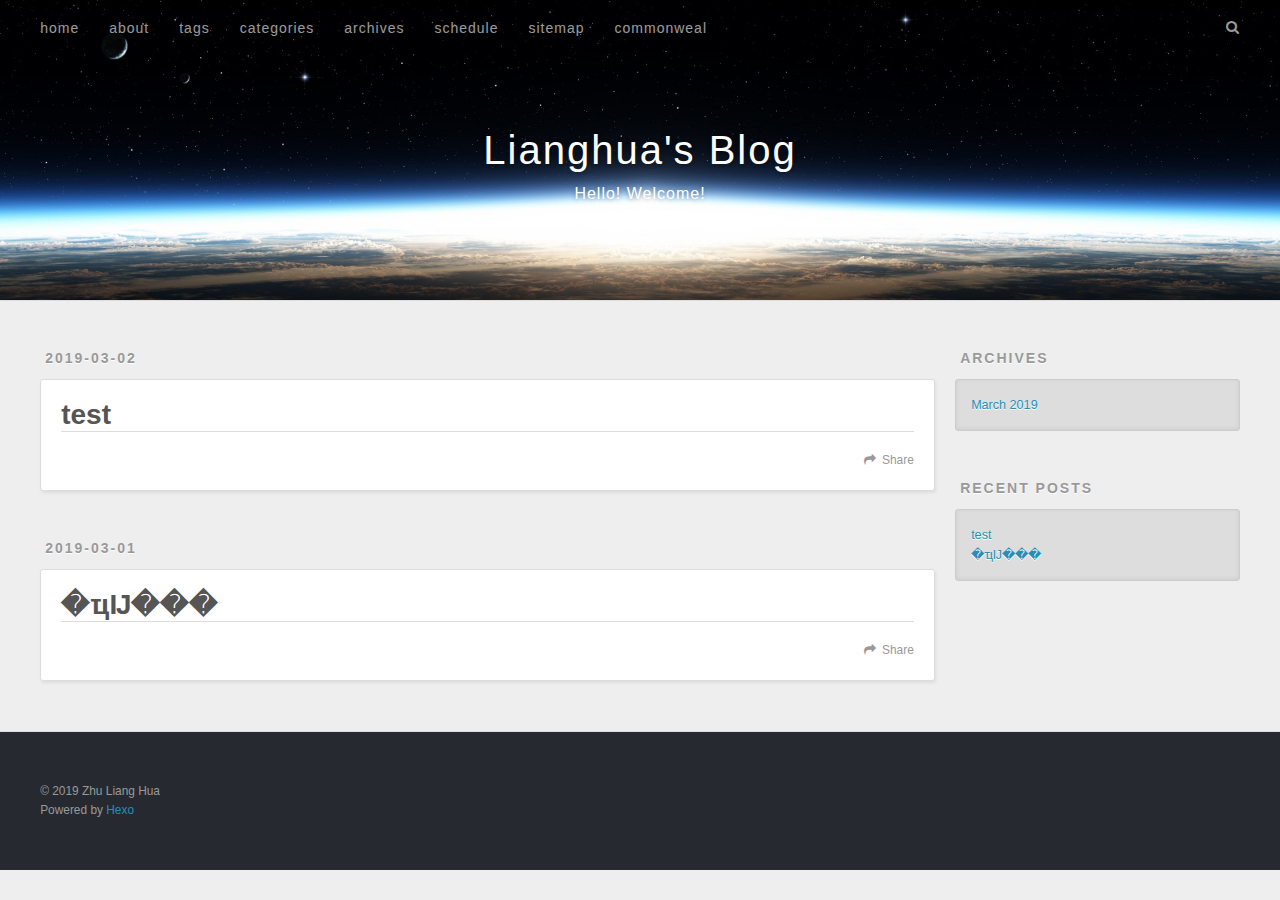
==== commit c51b0c56: "Site updated: 2019-03-02 11:39:05" ====
--- a/index.html
+++ b/index.html
@@ -44,13 +44,21 @@
       <nav id="main-nav">
         <a id="main-nav-toggle" class="nav-icon"></a>
         
-          <a class="main-nav-link" href="/">Home</a>
-        
-          <a class="main-nav-link" href="/archives">Archives</a>
-        
-          <a class="main-nav-link" href="/about">about</a>
-        
-          <a class="main-nav-link" href="/atom.xml">rss</a>
+          <a class="main-nav-link" href="/ || home">home</a>
+        
+          <a class="main-nav-link" href="/about/ || user">about</a>
+        
+          <a class="main-nav-link" href="/tags/ || tags">tags</a>
+        
+          <a class="main-nav-link" href="/categories/ || th">categories</a>
+        
+          <a class="main-nav-link" href="/archives/ || archive">archives</a>
+        
+          <a class="main-nav-link" href="/schedule/ || calendar">schedule</a>
+        
+          <a class="main-nav-link" href="/sitemap.xml || sitemap">sitemap</a>
+        
+          <a class="main-nav-link" href="/404/ || heartbeat">commonweal</a>
         
       </nav>
       <nav id="sub-nav">
@@ -66,6 +74,42 @@
       <div class="outer">
         <section id="main">
   
+    <article id="post-test" class="article article-type-post" itemscope itemprop="blogPost">
+  <div class="article-meta">
+    <a href="/2019/03/02/test/" class="article-date">
+  <time datetime="2019-03-02T03:38:35.000Z" itemprop="datePublished">2019-03-02</time>
+</a>
+    
+  </div>
+  <div class="article-inner">
+    
+    
+      <header class="article-header">
+        
+  
+    <h1 itemprop="name">
+      <a class="article-title" href="/2019/03/02/test/">test</a>
+    </h1>
+  
+
+      </header>
+    
+    <div class="article-entry" itemprop="articleBody">
+      
+        
+      
+    </div>
+    <footer class="article-footer">
+      <a data-url="http://yoursite.com/2019/03/02/test/" data-id="cjsqxt7jt0000voueq4rgx1s9" class="article-share-link">Share</a>
+      
+      
+    </footer>
+  </div>
+  
+</article>
+
+
+  
     <article id="post-我的博客" class="article article-type-post" itemscope itemprop="blogPost">
   <div class="article-meta">
     <a href="/2019/03/01/我的博客/" class="article-date">
@@ -76,13 +120,23 @@
   <div class="article-inner">
     
     
+      <header class="article-header">
+        
+  
+    <h1 itemprop="name">
+      <a class="article-title" href="/2019/03/01/我的博客/">�ҵĲ���</a>
+    </h1>
+  
+
+      </header>
+    
     <div class="article-entry" itemprop="articleBody">
       
         
       
     </div>
     <footer class="article-footer">
-      <a data-url="http://yoursite.com/2019/03/01/我的博客/" data-id="cjsqeb8mf0000qwuez8yr4tj2" class="article-share-link">Share</a>
+      <a data-url="http://yoursite.com/2019/03/01/我的博客/" data-id="cjsqxt7k30001voue2ml7qwaf" class="article-share-link">Share</a>
       
       
     </footer>
@@ -123,7 +177,11 @@
       <ul>
         
           <li>
-            <a href="/2019/03/01/我的博客/">(no title)</a>
+            <a href="/2019/03/02/test/">test</a>
+          </li>
+        
+          <li>
+            <a href="/2019/03/01/我的博客/">�ҵĲ���</a>
           </li>
         
       </ul>
@@ -146,13 +204,21 @@
     </div>
     <nav id="mobile-nav">
   
-    <a href="/" class="mobile-nav-link">Home</a>
-  
-    <a href="/archives" class="mobile-nav-link">Archives</a>
-  
-    <a href="/about" class="mobile-nav-link">about</a>
-  
-    <a href="/atom.xml" class="mobile-nav-link">rss</a>
+    <a href="/ || home" class="mobile-nav-link">home</a>
+  
+    <a href="/about/ || user" class="mobile-nav-link">about</a>
+  
+    <a href="/tags/ || tags" class="mobile-nav-link">tags</a>
+  
+    <a href="/categories/ || th" class="mobile-nav-link">categories</a>
+  
+    <a href="/archives/ || archive" class="mobile-nav-link">archives</a>
+  
+    <a href="/schedule/ || calendar" class="mobile-nav-link">schedule</a>
+  
+    <a href="/sitemap.xml || sitemap" class="mobile-nav-link">sitemap</a>
+  
+    <a href="/404/ || heartbeat" class="mobile-nav-link">commonweal</a>
   
 </nav>
     
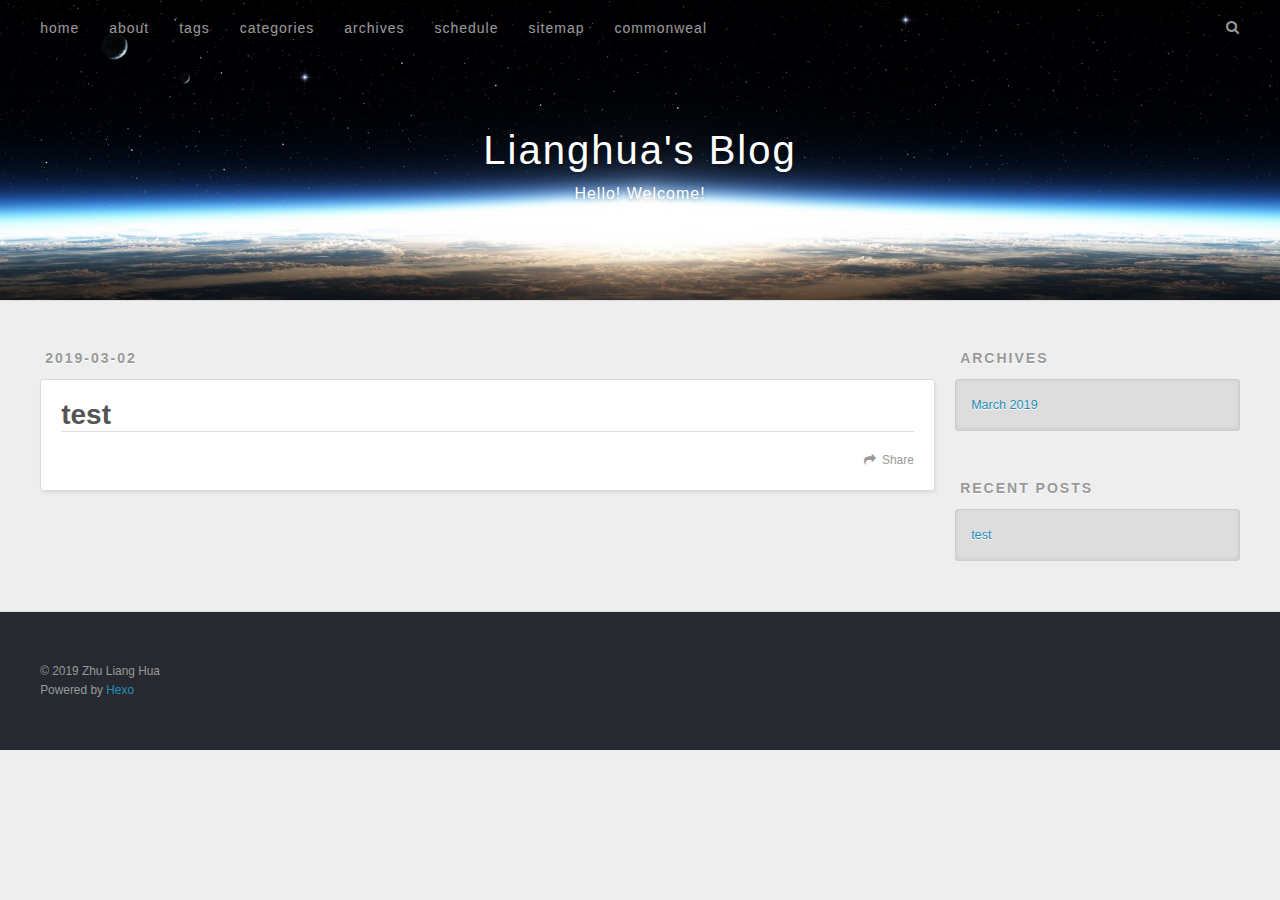
==== commit 7cfe475d: "Site updated: 2019-03-02 16:24:00" ====
--- a/index.html
+++ b/index.html
@@ -44,21 +44,21 @@
       <nav id="main-nav">
         <a id="main-nav-toggle" class="nav-icon"></a>
         
-          <a class="main-nav-link" href="/ || home">home</a>
+          <a class="main-nav-link" href="/">home</a>
         
-          <a class="main-nav-link" href="/about/ || user">about</a>
+          <a class="main-nav-link" href="/about">about</a>
         
-          <a class="main-nav-link" href="/tags/ || tags">tags</a>
+          <a class="main-nav-link" href="/tags">tags</a>
         
-          <a class="main-nav-link" href="/categories/ || th">categories</a>
+          <a class="main-nav-link" href="/categories">categories</a>
         
-          <a class="main-nav-link" href="/archives/ || archive">archives</a>
+          <a class="main-nav-link" href="/archives">archives</a>
         
-          <a class="main-nav-link" href="/schedule/ || calendar">schedule</a>
+          <a class="main-nav-link" href="/schedule">schedule</a>
         
-          <a class="main-nav-link" href="/sitemap.xml || sitemap">sitemap</a>
+          <a class="main-nav-link" href="/sitemap.xml">sitemap</a>
         
-          <a class="main-nav-link" href="/404/ || heartbeat">commonweal</a>
+          <a class="main-nav-link" href="/404">commonweal</a>
         
       </nav>
       <nav id="sub-nav">
@@ -100,43 +100,7 @@
       
     </div>
     <footer class="article-footer">
-      <a data-url="http://yoursite.com/2019/03/02/test/" data-id="cjsqxt7jt0000voueq4rgx1s9" class="article-share-link">Share</a>
-      
-      
-    </footer>
-  </div>
-  
-</article>
-
-
-  
-    <article id="post-我的博客" class="article article-type-post" itemscope itemprop="blogPost">
-  <div class="article-meta">
-    <a href="/2019/03/01/我的博客/" class="article-date">
-  <time datetime="2019-03-01T14:16:40.265Z" itemprop="datePublished">2019-03-01</time>
-</a>
-    
-  </div>
-  <div class="article-inner">
-    
-    
-      <header class="article-header">
-        
-  
-    <h1 itemprop="name">
-      <a class="article-title" href="/2019/03/01/我的博客/">�ҵĲ���</a>
-    </h1>
-  
-
-      </header>
-    
-    <div class="article-entry" itemprop="articleBody">
-      
-        
-      
-    </div>
-    <footer class="article-footer">
-      <a data-url="http://yoursite.com/2019/03/01/我的博客/" data-id="cjsqxt7k30001voue2ml7qwaf" class="article-share-link">Share</a>
+      <a data-url="http://yoursite.com/2019/03/02/test/" data-id="cjsr7zk4o0002msueqj4xervf" class="article-share-link">Share</a>
       
       
     </footer>
@@ -180,10 +144,6 @@
             <a href="/2019/03/02/test/">test</a>
           </li>
         
-          <li>
-            <a href="/2019/03/01/我的博客/">�ҵĲ���</a>
-          </li>
-        
       </ul>
     </div>
   </div>
@@ -204,21 +164,21 @@
     </div>
     <nav id="mobile-nav">
   
-    <a href="/ || home" class="mobile-nav-link">home</a>
+    <a href="/" class="mobile-nav-link">home</a>
   
-    <a href="/about/ || user" class="mobile-nav-link">about</a>
+    <a href="/about" class="mobile-nav-link">about</a>
   
-    <a href="/tags/ || tags" class="mobile-nav-link">tags</a>
+    <a href="/tags" class="mobile-nav-link">tags</a>
   
-    <a href="/categories/ || th" class="mobile-nav-link">categories</a>
+    <a href="/categories" class="mobile-nav-link">categories</a>
   
-    <a href="/archives/ || archive" class="mobile-nav-link">archives</a>
+    <a href="/archives" class="mobile-nav-link">archives</a>
   
-    <a href="/schedule/ || calendar" class="mobile-nav-link">schedule</a>
+    <a href="/schedule" class="mobile-nav-link">schedule</a>
   
-    <a href="/sitemap.xml || sitemap" class="mobile-nav-link">sitemap</a>
+    <a href="/sitemap.xml" class="mobile-nav-link">sitemap</a>
   
-    <a href="/404/ || heartbeat" class="mobile-nav-link">commonweal</a>
+    <a href="/404" class="mobile-nav-link">commonweal</a>
   
 </nav>
     
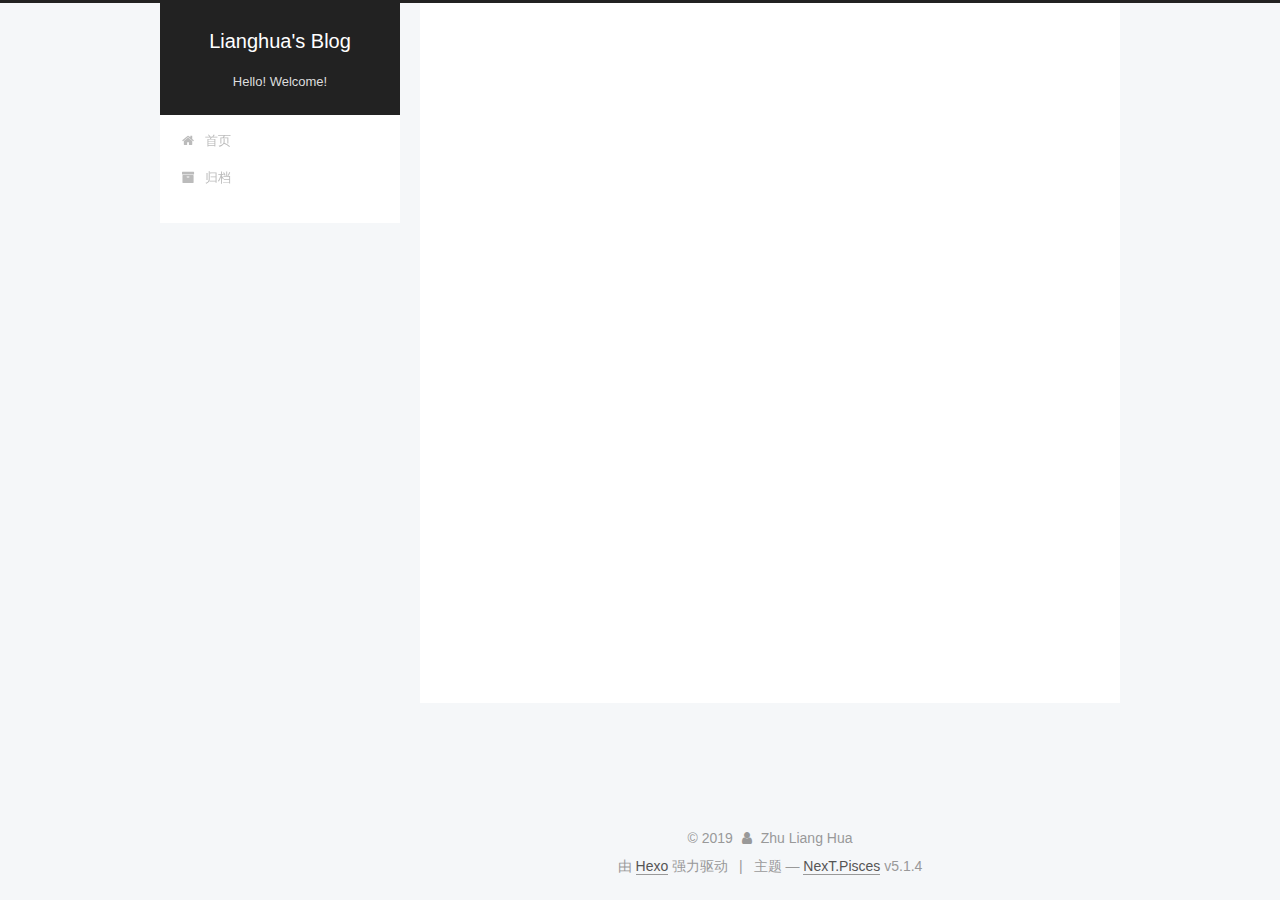
==== commit 67ae1138: "Site updated: 2019-03-02 17:19:17" ====
--- a/index.html
+++ b/index.html
@@ -1,199 +1,623 @@
 <!DOCTYPE html>
-<html>
+
+
+
+  
+
+
+<html class="theme-next pisces use-motion" lang="zh-Hans">
 <head><meta name="generator" content="Hexo 3.8.0">
-  <meta charset="utf-8">
-  
-
-  
-  <title>Lianghua&#39;s Blog</title>
-  <meta name="viewport" content="width=device-width, initial-scale=1, maximum-scale=1">
-  <meta property="og:type" content="website">
+  <meta charset="UTF-8">
+<meta http-equiv="X-UA-Compatible" content="IE=edge">
+<meta name="viewport" content="width=device-width, initial-scale=1, maximum-scale=1">
+<meta name="theme-color" content="#222">
+
+
+
+
+
+
+
+
+
+<meta http-equiv="Cache-Control" content="no-transform">
+<meta http-equiv="Cache-Control" content="no-siteapp">
+
+
+
+
+
+
+
+
+
+
+
+
+
+
+
+
+  
+  
+  <link href="/lib/fancybox/source/jquery.fancybox.css?v=2.1.5" rel="stylesheet" type="text/css">
+
+
+
+
+
+
+
+<link href="/lib/font-awesome/css/font-awesome.min.css?v=4.6.2" rel="stylesheet" type="text/css">
+
+<link href="/css/main.css?v=5.1.4" rel="stylesheet" type="text/css">
+
+
+  <link rel="apple-touch-icon" sizes="180x180" href="/images/apple-touch-icon-next.png?v=5.1.4">
+
+
+  <link rel="icon" type="image/png" sizes="32x32" href="/images/favicon-32x32-next.png?v=5.1.4">
+
+
+  <link rel="icon" type="image/png" sizes="16x16" href="/images/favicon-16x16-next.png?v=5.1.4">
+
+
+  <link rel="mask-icon" href="/images/logo.svg?v=5.1.4" color="#222">
+
+
+
+
+
+  <meta name="keywords" content="Hexo, NexT">
+
+
+
+
+
+  <link rel="alternate" href="/atom.xml" title="Lianghua's Blog" type="application/atom+xml">
+
+
+
+
+
+
+<meta property="og:type" content="website">
 <meta property="og:title" content="Lianghua&#39;s Blog">
 <meta property="og:url" content="http://yoursite.com/index.html">
 <meta property="og:site_name" content="Lianghua&#39;s Blog">
 <meta property="og:locale" content="zh-Hans">
 <meta name="twitter:card" content="summary">
 <meta name="twitter:title" content="Lianghua&#39;s Blog">
-  
-  
-    <link rel="icon" href="/favicon.png">
-  
-  
-    <link href="//fonts.googleapis.com/css?family=Source+Code+Pro" rel="stylesheet" type="text/css">
-  
-  <link rel="stylesheet" href="/css/style.css">
+
+
+
+<script type="text/javascript" id="hexo.configurations">
+  var NexT = window.NexT || {};
+  var CONFIG = {
+    root: '/',
+    scheme: 'Pisces',
+    version: '5.1.4',
+    sidebar: {"position":"left","display":"post","offset":12,"b2t":false,"scrollpercent":false,"onmobile":false},
+    fancybox: true,
+    tabs: true,
+    motion: {"enable":true,"async":false,"transition":{"post_block":"fadeIn","post_header":"slideDownIn","post_body":"slideDownIn","coll_header":"slideLeftIn","sidebar":"slideUpIn"}},
+    duoshuo: {
+      userId: '0',
+      author: '博主'
+    },
+    algolia: {
+      applicationID: '',
+      apiKey: '',
+      indexName: '',
+      hits: {"per_page":10},
+      labels: {"input_placeholder":"Search for Posts","hits_empty":"We didn't find any results for the search: ${query}","hits_stats":"${hits} results found in ${time} ms"}
+    }
+  };
+</script>
+
+
+
+  <link rel="canonical" href="http://yoursite.com/">
+
+
+
+
+
+  <title>Lianghua's Blog</title>
+  
+
+
+
+
+
+
+
+
 </head>
-</html>
-<body>
-  <div id="container">
-    <div id="wrap">
-      <header id="header">
-  <div id="banner"></div>
-  <div id="header-outer" class="outer">
-    <div id="header-title" class="inner">
-      <h1 id="logo-wrap">
-        <a href="/" id="logo">Lianghua&#39;s Blog</a>
-      </h1>
-      
-        <h2 id="subtitle-wrap">
-          <a href="/" id="subtitle">Hello! Welcome!</a>
-        </h2>
-      
+
+<body itemscope itemtype="http://schema.org/WebPage" lang="zh-Hans">
+
+  
+  
+    
+  
+
+  <div class="container sidebar-position-left 
+  page-home">
+    <div class="headband"></div>
+
+    <header id="header" class="header" itemscope itemtype="http://schema.org/WPHeader">
+      <div class="header-inner"><div class="site-brand-wrapper">
+  <div class="site-meta ">
+    
+
+    <div class="custom-logo-site-title">
+      <a href="/" class="brand" rel="start">
+        <span class="logo-line-before"><i></i></span>
+        <span class="site-title">Lianghua's Blog</span>
+        <span class="logo-line-after"><i></i></span>
+      </a>
     </div>
-    <div id="header-inner" class="inner">
-      <nav id="main-nav">
-        <a id="main-nav-toggle" class="nav-icon"></a>
-        
-          <a class="main-nav-link" href="/">home</a>
-        
-          <a class="main-nav-link" href="/about">about</a>
-        
-          <a class="main-nav-link" href="/tags">tags</a>
-        
-          <a class="main-nav-link" href="/categories">categories</a>
-        
-          <a class="main-nav-link" href="/archives">archives</a>
-        
-          <a class="main-nav-link" href="/schedule">schedule</a>
-        
-          <a class="main-nav-link" href="/sitemap.xml">sitemap</a>
-        
-          <a class="main-nav-link" href="/404">commonweal</a>
-        
-      </nav>
-      <nav id="sub-nav">
-        
-        <a id="nav-search-btn" class="nav-icon" title="Search"></a>
-      </nav>
-      <div id="search-form-wrap">
-        <form action="//google.com/search" method="get" accept-charset="UTF-8" class="search-form"><input type="search" name="q" class="search-form-input" placeholder="Search"><button type="submit" class="search-form-submit">&#xF002;</button><input type="hidden" name="sitesearch" value="http://yoursite.com"></form>
-      </div>
+      
+        <p class="site-subtitle">Hello! Welcome!</p>
+      
+  </div>
+
+  <div class="site-nav-toggle">
+    <button>
+      <span class="btn-bar"></span>
+      <span class="btn-bar"></span>
+      <span class="btn-bar"></span>
+    </button>
+  </div>
+</div>
+
+<nav class="site-nav">
+  
+
+  
+    <ul id="menu" class="menu">
+      
+        
+        <li class="menu-item menu-item-home">
+          <a href="/" rel="section">
+            
+              <i class="menu-item-icon fa fa-fw fa-home"></i> <br>
+            
+            首页
+          </a>
+        </li>
+      
+        
+        <li class="menu-item menu-item-archives">
+          <a href="/archives/" rel="section">
+            
+              <i class="menu-item-icon fa fa-fw fa-archive"></i> <br>
+            
+            归档
+          </a>
+        </li>
+      
+
+      
+    </ul>
+  
+
+  
+</nav>
+
+
+
+ </div>
+    </header>
+
+    <main id="main" class="main">
+      <div class="main-inner">
+        <div class="content-wrap">
+          <div id="content" class="content">
+            
+  <section id="posts" class="posts-expand">
+    
+      
+
+  
+
+  
+  
+  
+
+  <article class="post post-type-normal" itemscope itemtype="http://schema.org/Article">
+  
+  
+  
+  <div class="post-block">
+    <link itemprop="mainEntityOfPage" href="http://yoursite.com/2019/03/02/test/">
+
+    <span hidden itemprop="author" itemscope itemtype="http://schema.org/Person">
+      <meta itemprop="name" content="Zhu Liang Hua">
+      <meta itemprop="description" content>
+      <meta itemprop="image" content="/images/avatar.gif">
+    </span>
+
+    <span hidden itemprop="publisher" itemscope itemtype="http://schema.org/Organization">
+      <meta itemprop="name" content="Lianghua's Blog">
+    </span>
+
+    
+      <header class="post-header">
+
+        
+        
+          <h1 class="post-title" itemprop="name headline">
+                
+                <a class="post-title-link" href="/2019/03/02/test/" itemprop="url">test</a></h1>
+        
+
+        <div class="post-meta">
+          <span class="post-time">
+            
+              <span class="post-meta-item-icon">
+                <i class="fa fa-calendar-o"></i>
+              </span>
+              
+                <span class="post-meta-item-text">发表于</span>
+              
+              <time title="创建于" itemprop="dateCreated datePublished" datetime="2019-03-02T11:38:35+08:00">
+                2019-03-02
+              </time>
+            
+
+            
+
+            
+          </span>
+
+          
+
+          
+            
+          
+
+          
+          
+
+          
+
+          
+
+          
+
+        </div>
+      </header>
+    
+
+    
+    
+    
+    <div class="post-body" itemprop="articleBody">
+
+      
+      
+
+      
+        
+          
+            
+          
+        
+      
+    </div>
+    
+    
+    
+
+    
+
+    
+
+    
+
+    <footer class="post-footer">
+      
+
+      
+
+      
+
+      
+      
+        <div class="post-eof"></div>
+      
+    </footer>
+  </div>
+  
+  
+  
+  </article>
+
+
+    
+  </section>
+
+  
+
+
+          </div>
+          
+
+
+          
+
+        </div>
+        
+          
+  
+  <div class="sidebar-toggle">
+    <div class="sidebar-toggle-line-wrap">
+      <span class="sidebar-toggle-line sidebar-toggle-line-first"></span>
+      <span class="sidebar-toggle-line sidebar-toggle-line-middle"></span>
+      <span class="sidebar-toggle-line sidebar-toggle-line-last"></span>
     </div>
   </div>
-</header>
-      <div class="outer">
-        <section id="main">
-  
-    <article id="post-test" class="article article-type-post" itemscope itemprop="blogPost">
-  <div class="article-meta">
-    <a href="/2019/03/02/test/" class="article-date">
-  <time datetime="2019-03-02T03:38:35.000Z" itemprop="datePublished">2019-03-02</time>
-</a>
-    
+
+  <aside id="sidebar" class="sidebar">
+    
+    <div class="sidebar-inner">
+
+      
+
+      
+
+      <section class="site-overview-wrap sidebar-panel sidebar-panel-active">
+        <div class="site-overview">
+          <div class="site-author motion-element" itemprop="author" itemscope itemtype="http://schema.org/Person">
+            
+              <p class="site-author-name" itemprop="name">Zhu Liang Hua</p>
+              <p class="site-description motion-element" itemprop="description"></p>
+          </div>
+
+          <nav class="site-state motion-element">
+
+            
+              <div class="site-state-item site-state-posts">
+              
+                <a href="/archives/">
+              
+                  <span class="site-state-item-count">1</span>
+                  <span class="site-state-item-name">日志</span>
+                </a>
+              </div>
+            
+
+            
+
+            
+
+          </nav>
+
+          
+            <div class="feed-link motion-element">
+              <a href="/atom.xml" rel="alternate">
+                <i class="fa fa-rss"></i>
+                RSS
+              </a>
+            </div>
+          
+
+          
+
+          
+          
+
+          
+          
+
+          
+
+        </div>
+      </section>
+
+      
+
+      
+
+    </div>
+  </aside>
+
+
+        
+      </div>
+    </main>
+
+    <footer id="footer" class="footer">
+      <div class="footer-inner">
+        <div class="copyright">&copy; <span itemprop="copyrightYear">2019</span>
+  <span class="with-love">
+    <i class="fa fa-user"></i>
+  </span>
+  <span class="author" itemprop="copyrightHolder">Zhu Liang Hua</span>
+
+  
+</div>
+
+
+  <div class="powered-by">由 <a class="theme-link" target="_blank" href="https://hexo.io">Hexo</a> 强力驱动</div>
+
+
+
+  <span class="post-meta-divider">|</span>
+
+
+
+  <div class="theme-info">主题 &mdash; <a class="theme-link" target="_blank" href="https://github.com/iissnan/hexo-theme-next">NexT.Pisces</a> v5.1.4</div>
+
+
+
+
+        
+
+
+
+
+
+
+
+        
+      </div>
+    </footer>
+
+    
+      <div class="back-to-top">
+        <i class="fa fa-arrow-up"></i>
+        
+      </div>
+    
+
+    
+
   </div>
-  <div class="article-inner">
-    
-    
-      <header class="article-header">
-        
-  
-    <h1 itemprop="name">
-      <a class="article-title" href="/2019/03/02/test/">test</a>
-    </h1>
-  
-
-      </header>
-    
-    <div class="article-entry" itemprop="articleBody">
-      
-        
-      
-    </div>
-    <footer class="article-footer">
-      <a data-url="http://yoursite.com/2019/03/02/test/" data-id="cjsr7zk4o0002msueqj4xervf" class="article-share-link">Share</a>
-      
-      
-    </footer>
-  </div>
-  
-</article>
-
-
-  
-
-
-</section>
-        
-          <aside id="sidebar">
-  
-    
-
-  
-    
-
-  
-    
-  
-    
-  <div class="widget-wrap">
-    <h3 class="widget-title">Archives</h3>
-    <div class="widget">
-      <ul class="archive-list"><li class="archive-list-item"><a class="archive-list-link" href="/archives/2019/03/">March 2019</a></li></ul>
-    </div>
-  </div>
-
-
-  
-    
-  <div class="widget-wrap">
-    <h3 class="widget-title">Recent Posts</h3>
-    <div class="widget">
-      <ul>
-        
-          <li>
-            <a href="/2019/03/02/test/">test</a>
-          </li>
-        
-      </ul>
-    </div>
-  </div>
-
-  
-</aside>
-        
-      </div>
-      <footer id="footer">
-  
-  <div class="outer">
-    <div id="footer-info" class="inner">
-      &copy; 2019 Zhu Liang Hua<br>
-      Powered by <a href="http://hexo.io/" target="_blank">Hexo</a>
-    </div>
-  </div>
-</footer>
-    </div>
-    <nav id="mobile-nav">
-  
-    <a href="/" class="mobile-nav-link">home</a>
-  
-    <a href="/about" class="mobile-nav-link">about</a>
-  
-    <a href="/tags" class="mobile-nav-link">tags</a>
-  
-    <a href="/categories" class="mobile-nav-link">categories</a>
-  
-    <a href="/archives" class="mobile-nav-link">archives</a>
-  
-    <a href="/schedule" class="mobile-nav-link">schedule</a>
-  
-    <a href="/sitemap.xml" class="mobile-nav-link">sitemap</a>
-  
-    <a href="/404" class="mobile-nav-link">commonweal</a>
-  
-</nav>
-    
-
-<script src="//ajax.googleapis.com/ajax/libs/jquery/2.0.3/jquery.min.js"></script>
-
-
-  <link rel="stylesheet" href="/fancybox/jquery.fancybox.css">
-  <script src="/fancybox/jquery.fancybox.pack.js"></script>
-
-
-<script src="/js/script.js"></script>
-
-
-
-  </div>
+
+  
+
+<script type="text/javascript">
+  if (Object.prototype.toString.call(window.Promise) !== '[object Function]') {
+    window.Promise = null;
+  }
+</script>
+
+
+
+
+
+
+
+
+
+  
+
+
+
+
+
+
+
+
+
+
+
+
+  
+  
+    <script type="text/javascript" src="/lib/jquery/index.js?v=2.1.3"></script>
+  
+
+  
+  
+    <script type="text/javascript" src="/lib/fastclick/lib/fastclick.min.js?v=1.0.6"></script>
+  
+
+  
+  
+    <script type="text/javascript" src="/lib/jquery_lazyload/jquery.lazyload.js?v=1.9.7"></script>
+  
+
+  
+  
+    <script type="text/javascript" src="/lib/velocity/velocity.min.js?v=1.2.1"></script>
+  
+
+  
+  
+    <script type="text/javascript" src="/lib/velocity/velocity.ui.min.js?v=1.2.1"></script>
+  
+
+  
+  
+    <script type="text/javascript" src="/lib/fancybox/source/jquery.fancybox.pack.js?v=2.1.5"></script>
+  
+
+
+  
+
+
+  <script type="text/javascript" src="/js/src/utils.js?v=5.1.4"></script>
+
+  <script type="text/javascript" src="/js/src/motion.js?v=5.1.4"></script>
+
+
+
+  
+  
+
+
+  <script type="text/javascript" src="/js/src/affix.js?v=5.1.4"></script>
+
+  <script type="text/javascript" src="/js/src/schemes/pisces.js?v=5.1.4"></script>
+
+
+
+  
+
+  
+
+
+  <script type="text/javascript" src="/js/src/bootstrap.js?v=5.1.4"></script>
+
+
+
+  
+
+
+  
+
+
+
+
+	
+
+
+
+
+
+  
+
+
+
+
+
+  
+
+
+
+
+
+
+
+
+
+
+
+
+  
+
+
+
+
+
+  
+
+  
+
+  
+
+  
+  
+
+  
+
+  
+
+  
+
 </body>
-</html>+</html>
--- a/css/main.css
+++ b/css/main.css
@@ -0,0 +1,2993 @@
+/* normalize.css v3.0.2 | MIT License | git.io/normalize */
+html {
+  font-family: sans-serif; /* 1 */
+  -ms-text-size-adjust: 100%; /* 2 */
+  -webkit-text-size-adjust: 100%; /* 2 */
+}
+body {
+  margin: 0;
+}
+article,
+aside,
+details,
+figcaption,
+figure,
+footer,
+header,
+hgroup,
+main,
+menu,
+nav,
+section,
+summary {
+  display: block;
+}
+audio,
+canvas,
+progress,
+video {
+  display: inline-block; /* 1 */
+  vertical-align: baseline; /* 2 */
+}
+audio:not([controls]) {
+  display: none;
+  height: 0;
+}
+[hidden],
+template {
+  display: none;
+}
+a {
+  background-color: transparent;
+}
+a:active,
+a:hover {
+  outline: 0;
+}
+abbr[title] {
+  border-bottom: 1px dotted;
+}
+b,
+strong {
+  font-weight: bold;
+}
+dfn {
+  font-style: italic;
+}
+h1 {
+  font-size: 2em;
+  margin: 0.67em 0;
+}
+mark {
+  background: #ff0;
+  color: #000;
+}
+small {
+  font-size: 80%;
+}
+sub,
+sup {
+  font-size: 75%;
+  line-height: 0;
+  position: relative;
+  vertical-align: baseline;
+}
+sup {
+  top: -0.5em;
+}
+sub {
+  bottom: -0.25em;
+}
+img {
+  border: 0;
+}
+svg:not(:root) {
+  overflow: hidden;
+}
+figure {
+  margin: 1em 40px;
+}
+hr {
+  -moz-box-sizing: content-box;
+  box-sizing: content-box;
+  height: 0;
+}
+pre {
+  overflow: auto;
+}
+code,
+kbd,
+pre,
+samp {
+  font-family: monospace, monospace;
+  font-size: 1em;
+}
+button,
+input,
+optgroup,
+select,
+textarea {
+  color: inherit; /* 1 */
+  font: inherit; /* 2 */
+  margin: 0; /* 3 */
+}
+button {
+  overflow: visible;
+}
+button,
+select {
+  text-transform: none;
+}
+button,
+html input[type="button"],
+input[type="reset"],
+input[type="submit"] {
+  -webkit-appearance: button; /* 2 */
+  cursor: pointer; /* 3 */
+}
+button[disabled],
+html input[disabled] {
+  cursor: default;
+}
+button::-moz-focus-inner,
+input::-moz-focus-inner {
+  border: 0;
+  padding: 0;
+}
+input {
+  line-height: normal;
+}
+input[type="checkbox"],
+input[type="radio"] {
+  box-sizing: border-box; /* 1 */
+  padding: 0; /* 2 */
+}
+input[type="number"]::-webkit-inner-spin-button,
+input[type="number"]::-webkit-outer-spin-button {
+  height: auto;
+}
+input[type="search"] {
+  -webkit-appearance: textfield; /* 1 */
+  -moz-box-sizing: content-box;
+  -webkit-box-sizing: content-box; /* 2 */
+  box-sizing: content-box;
+}
+input[type="search"]::-webkit-search-cancel-button,
+input[type="search"]::-webkit-search-decoration {
+  -webkit-appearance: none;
+}
+fieldset {
+  border: 1px solid #c0c0c0;
+  margin: 0 2px;
+  padding: 0.35em 0.625em 0.75em;
+}
+legend {
+  border: 0; /* 1 */
+  padding: 0; /* 2 */
+}
+textarea {
+  overflow: auto;
+}
+optgroup {
+  font-weight: bold;
+}
+table {
+  border-collapse: collapse;
+  border-spacing: 0;
+}
+td,
+th {
+  padding: 0;
+}
+::selection {
+  background: #262a30;
+  color: #fff;
+}
+body {
+  position: relative;
+  font-family: 'Lato', "PingFang SC", "Microsoft YaHei", sans-serif;
+  font-size: 14px;
+  line-height: 2;
+  color: #555;
+  background: #f5f7f9;
+}
+@media (max-width: 767px) {
+  body {
+    padding-right: 0 !important;
+  }
+}
+@media (min-width: 768px) and (max-width: 991px) {
+  body {
+    padding-right: 0 !important;
+  }
+}
+@media (min-width: 1600px) {
+  body {
+    font-size: 16px;
+  }
+}
+h1,
+h2,
+h3,
+h4,
+h5,
+h6 {
+  margin: 0;
+  padding: 0;
+  font-weight: bold;
+  line-height: 1.5;
+  font-family: 'Lato', "PingFang SC", "Microsoft YaHei", sans-serif;
+}
+h2,
+h3,
+h4,
+h5,
+h6 {
+  margin: 20px 0 15px;
+}
+h1 {
+  font-size: 22px;
+}
+@media (max-width: 767px) {
+  h1 {
+    font-size: 18px;
+  }
+}
+h2 {
+  font-size: 20px;
+}
+@media (max-width: 767px) {
+  h2 {
+    font-size: 16px;
+  }
+}
+h3 {
+  font-size: 18px;
+}
+@media (max-width: 767px) {
+  h3 {
+    font-size: 14px;
+  }
+}
+h4 {
+  font-size: 16px;
+}
+@media (max-width: 767px) {
+  h4 {
+    font-size: 12px;
+  }
+}
+h5 {
+  font-size: 14px;
+}
+@media (max-width: 767px) {
+  h5 {
+    font-size: 10px;
+  }
+}
+h6 {
+  font-size: 12px;
+}
+@media (max-width: 767px) {
+  h6 {
+    font-size: 8px;
+  }
+}
+p {
+  margin: 0 0 20px 0;
+}
+a {
+  color: #555;
+  text-decoration: none;
+  outline: none;
+  border-bottom: 1px solid #999;
+  word-wrap: break-word;
+}
+a:hover {
+  color: #222;
+  border-bottom-color: #222;
+}
+blockquote {
+  margin: 0;
+  padding: 0;
+}
+img {
+  display: block;
+  margin: auto;
+  max-width: 100%;
+  height: auto;
+}
+hr {
+  margin: 40px 0;
+  height: 3px;
+  border: none;
+  background-color: #ddd;
+  background-image: repeating-linear-gradient(-45deg, #fff, #fff 4px, transparent 4px, transparent 8px);
+}
+blockquote {
+  padding: 0 15px;
+  color: #666;
+  border-left: 4px solid #ddd;
+}
+blockquote cite::before {
+  content: "-";
+  padding: 0 5px;
+}
+dt {
+  font-weight: 700;
+}
+dd {
+  margin: 0;
+  padding: 0;
+}
+kbd {
+  border: 1px solid #ccc;
+  border-radius: 0.2em;
+  box-shadow: 0.1em 0.1em 0.2em rgba(0,0,0,0.1);
+  background-color: #f9f9f9;
+  font-family: inherit;
+  background-image: -webkit-linear-gradient(top, #eee, #fff, #eee);
+  padding: 0.1em 0.3em;
+  white-space: nowrap;
+}
+.text-left {
+  text-align: left;
+}
+.text-center {
+  text-align: center;
+}
+.text-right {
+  text-align: right;
+}
+.text-justify {
+  text-align: justify;
+}
+.text-nowrap {
+  white-space: nowrap;
+}
+.text-lowercase {
+  text-transform: lowercase;
+}
+.text-uppercase {
+  text-transform: uppercase;
+}
+.text-capitalize {
+  text-transform: capitalize;
+}
+.center-block {
+  display: block;
+  margin-left: auto;
+  margin-right: auto;
+}
+.clearfix:before,
+.clearfix:after {
+  content: " ";
+  display: table;
+}
+.clearfix:after {
+  clear: both;
+}
+.pullquote {
+  width: 45%;
+}
+.pullquote.left {
+  float: left;
+  margin-left: 5px;
+  margin-right: 10px;
+}
+.pullquote.right {
+  float: right;
+  margin-left: 10px;
+  margin-right: 5px;
+}
+.affix.affix.affix {
+  position: fixed;
+}
+.translation {
+  margin-top: -20px;
+  font-size: 14px;
+  color: #999;
+}
+.scrollbar-measure {
+  width: 100px;
+  height: 100px;
+  overflow: scroll;
+  position: absolute;
+  top: -9999px;
+}
+.use-motion .motion-element {
+  opacity: 0;
+}
+table {
+  margin: 20px 0;
+  width: 100%;
+  border-collapse: collapse;
+  border-spacing: 0;
+  border: 1px solid #ddd;
+  font-size: 14px;
+  table-layout: fixed;
+  word-wrap: break-all;
+}
+table>tbody>tr:nth-of-type(odd) {
+  background-color: #f9f9f9;
+}
+table>tbody>tr:hover {
+  background-color: #f5f5f5;
+}
+caption,
+th,
+td {
+  padding: 8px;
+  text-align: left;
+  vertical-align: middle;
+  font-weight: normal;
+}
+th,
+td {
+  border-bottom: 3px solid #ddd;
+  border-right: 1px solid #eee;
+}
+th {
+  padding-bottom: 10px;
+  font-weight: 700;
+}
+td {
+  border-bottom-width: 1px;
+}
+html,
+body {
+  height: 100%;
+}
+.container {
+  position: relative;
+  min-height: 100%;
+}
+.header-inner {
+  margin: 0 auto;
+  padding: 100px 0 70px;
+  width: 700px;
+}
+@media (min-width: 1600px) {
+  .container .header-inner {
+    width: 900px;
+  }
+}
+.main {
+  padding-bottom: 150px;
+}
+.main-inner {
+  margin: 0 auto;
+  width: 700px;
+}
+@media (min-width: 1600px) {
+  .container .main-inner {
+    width: 900px;
+  }
+}
+.footer {
+  position: absolute;
+  left: 0;
+  bottom: 0;
+  width: 100%;
+  min-height: 50px;
+}
+.footer-inner {
+  box-sizing: border-box;
+  margin: 20px auto;
+  width: 700px;
+}
+@media (min-width: 1600px) {
+  .container .footer-inner {
+    width: 900px;
+  }
+}
+pre,
+.highlight {
+  overflow: auto;
+  margin: 20px 0;
+  padding: 0;
+  font-size: 13px;
+  color: #4d4d4c;
+  background: #f7f7f7;
+  line-height: 1.6;
+}
+pre,
+code {
+  font-family: consolas, Menlo, "PingFang SC", "Microsoft YaHei", monospace;
+}
+code {
+  padding: 2px 4px;
+  word-wrap: break-word;
+  color: #555;
+  background: #eee;
+  border-radius: 3px;
+  font-size: 13px;
+}
+pre {
+  padding: 10px;
+}
+pre code {
+  padding: 0;
+  color: #4d4d4c;
+  background: none;
+  text-shadow: none;
+}
+.highlight {
+  border-radius: 1px;
+}
+.highlight pre {
+  border: none;
+  margin: 0;
+  padding: 10px 0;
+}
+.highlight table {
+  margin: 0;
+  width: auto;
+  border: none;
+}
+.highlight td {
+  border: none;
+  padding: 0;
+}
+.highlight figcaption {
+  font-size: 1em;
+  color: #4d4d4c;
+  line-height: 1em;
+  margin-bottom: 1em;
+}
+.highlight figcaption:before,
+.highlight figcaption:after {
+  content: " ";
+  display: table;
+}
+.highlight figcaption:after {
+  clear: both;
+}
+.highlight figcaption a {
+  float: right;
+  color: #4d4d4c;
+}
+.highlight figcaption a:hover {
+  border-bottom-color: #4d4d4c;
+}
+.highlight .gutter pre {
+  padding-left: 10px;
+  padding-right: 10px;
+  color: #869194;
+  text-align: right;
+  background-color: #eff2f3;
+}
+.highlight .code pre {
+  width: 100%;
+  padding-left: 10px;
+  padding-right: 10px;
+  background-color: #f7f7f7;
+}
+.highlight .line {
+  height: 20px;
+}
+.gutter {
+  -webkit-user-select: none;
+  -moz-user-select: none;
+  -ms-user-select: none;
+  user-select: none;
+}
+.gist table {
+  width: auto;
+}
+.gist table td {
+  border: none;
+}
+pre .deletion {
+  background: #fdd;
+}
+pre .addition {
+  background: #dfd;
+}
+pre .meta {
+  color: #8959a8;
+}
+pre .comment {
+  color: #8e908c;
+}
+pre .variable,
+pre .attribute,
+pre .tag,
+pre .regexp,
+pre .ruby .constant,
+pre .xml .tag .title,
+pre .xml .pi,
+pre .xml .doctype,
+pre .html .doctype,
+pre .css .id,
+pre .css .class,
+pre .css .pseudo {
+  color: #c82829;
+}
+pre .number,
+pre .preprocessor,
+pre .built_in,
+pre .literal,
+pre .params,
+pre .constant,
+pre .command {
+  color: #f5871f;
+}
+pre .ruby .class .title,
+pre .css .rules .attribute,
+pre .string,
+pre .value,
+pre .inheritance,
+pre .header,
+pre .ruby .symbol,
+pre .xml .cdata,
+pre .special,
+pre .number,
+pre .formula {
+  color: #718c00;
+}
+pre .title,
+pre .css .hexcolor {
+  color: #3e999f;
+}
+pre .function,
+pre .python .decorator,
+pre .python .title,
+pre .ruby .function .title,
+pre .ruby .title .keyword,
+pre .perl .sub,
+pre .javascript .title,
+pre .coffeescript .title {
+  color: #4271ae;
+}
+pre .keyword,
+pre .javascript .function {
+  color: #8959a8;
+}
+.full-image.full-image.full-image.full-image {
+  border: none;
+  max-width: 100%;
+  width: auto;
+  margin: 20px auto 25px;
+}
+@media (min-width: 992px) {
+  .full-image.full-image.full-image.full-image {
+    max-width: none;
+    width: 118%;
+    margin: 0 -9%;
+  }
+}
+.blockquote-center,
+.page-home .post-type-quote blockquote,
+.page-post-detail .post-type-quote blockquote {
+  position: relative;
+  margin: 40px 0;
+  padding: 0;
+  border-left: none;
+  text-align: center;
+}
+.blockquote-center::before,
+.page-home .post-type-quote blockquote::before,
+.page-post-detail .post-type-quote blockquote::before,
+.blockquote-center::after,
+.page-home .post-type-quote blockquote::after,
+.page-post-detail .post-type-quote blockquote::after {
+  position: absolute;
+  content: ' ';
+  display: block;
+  width: 100%;
+  height: 24px;
+  opacity: 0.2;
+  background-repeat: no-repeat;
+  background-position: 0 -6px;
+  background-size: 22px 22px;
+}
+.blockquote-center::before,
+.page-home .post-type-quote blockquote::before,
+.page-post-detail .post-type-quote blockquote::before {
+  top: -20px;
+  background-image: url("../images/quote-l.svg");
+  border-top: 1px solid #ccc;
+}
+.blockquote-center::after,
+.page-home .post-type-quote blockquote::after,
+.page-post-detail .post-type-quote blockquote::after {
+  bottom: -20px;
+  background-image: url("../images/quote-r.svg");
+  border-bottom: 1px solid #ccc;
+  background-position: 100% 8px;
+}
+.blockquote-center p,
+.page-home .post-type-quote blockquote p,
+.page-post-detail .post-type-quote blockquote p,
+.blockquote-center div,
+.page-home .post-type-quote blockquote div,
+.page-post-detail .post-type-quote blockquote div {
+  text-align: center;
+}
+.post .post-body .group-picture img {
+  box-sizing: border-box;
+  padding: 0 3px;
+  border: none;
+}
+.post .group-picture-row {
+  overflow: hidden;
+  margin-top: 6px;
+}
+.post .group-picture-row:first-child {
+  margin-top: 0;
+}
+.post .group-picture-column {
+  float: left;
+}
+.page-post-detail .post-body .group-picture-column {
+  float: none;
+  margin-top: 10px;
+  width: auto !important;
+}
+.page-post-detail .post-body .group-picture-column img {
+  margin: 0 auto;
+}
+.page-archive .group-picture-container {
+  overflow: hidden;
+}
+.page-archive .group-picture-row {
+  float: left;
+}
+.page-archive .group-picture-row:first-child {
+  margin-top: 6px;
+}
+.page-archive .group-picture-column {
+  max-width: 150px;
+  max-height: 150px;
+}
+.post-body .note {
+  position: relative;
+  padding: 15px;
+  margin-bottom: 20px;
+  border: 1px solid #eee;
+  border-left-width: 5px;
+  border-radius: 3px;
+}
+.post-body .note h2,
+.post-body .note h3,
+.post-body .note h4,
+.post-body .note h5,
+.post-body .note h6 {
+  margin-top: 0;
+  margin-bottom: 0;
+  border-bottom: initial;
+  padding-top: 0 !important;
+}
+.post-body .note p:first-child,
+.post-body .note ul:first-child,
+.post-body .note ol:first-child,
+.post-body .note table:first-child,
+.post-body .note pre:first-child,
+.post-body .note blockquote:first-child {
+  margin-top: 0;
+}
+.post-body .note p:last-child,
+.post-body .note ul:last-child,
+.post-body .note ol:last-child,
+.post-body .note table:last-child,
+.post-body .note pre:last-child,
+.post-body .note blockquote:last-child {
+  margin-bottom: 0;
+}
+.post-body .note.default {
+  border-left-color: #777;
+}
+.post-body .note.default h2,
+.post-body .note.default h3,
+.post-body .note.default h4,
+.post-body .note.default h5,
+.post-body .note.default h6 {
+  color: #777;
+}
+.post-body .note.primary {
+  border-left-color: #6f42c1;
+}
+.post-body .note.primary h2,
+.post-body .note.primary h3,
+.post-body .note.primary h4,
+.post-body .note.primary h5,
+.post-body .note.primary h6 {
+  color: #6f42c1;
+}
+.post-body .note.info {
+  border-left-color: #428bca;
+}
+.post-body .note.info h2,
+.post-body .note.info h3,
+.post-body .note.info h4,
+.post-body .note.info h5,
+.post-body .note.info h6 {
+  color: #428bca;
+}
+.post-body .note.success {
+  border-left-color: #5cb85c;
+}
+.post-body .note.success h2,
+.post-body .note.success h3,
+.post-body .note.success h4,
+.post-body .note.success h5,
+.post-body .note.success h6 {
+  color: #5cb85c;
+}
+.post-body .note.warning {
+  border-left-color: #f0ad4e;
+}
+.post-body .note.warning h2,
+.post-body .note.warning h3,
+.post-body .note.warning h4,
+.post-body .note.warning h5,
+.post-body .note.warning h6 {
+  color: #f0ad4e;
+}
+.post-body .note.danger {
+  border-left-color: #d9534f;
+}
+.post-body .note.danger h2,
+.post-body .note.danger h3,
+.post-body .note.danger h4,
+.post-body .note.danger h5,
+.post-body .note.danger h6 {
+  color: #d9534f;
+}
+.post-body .label {
+  display: inline;
+  padding: 0 2px;
+  white-space: nowrap;
+}
+.post-body .label.default {
+  background-color: #f0f0f0;
+}
+.post-body .label.primary {
+  background-color: #efe6f7;
+}
+.post-body .label.info {
+  background-color: #e5f2f8;
+}
+.post-body .label.success {
+  background-color: #e7f4e9;
+}
+.post-body .label.warning {
+  background-color: #fcf6e1;
+}
+.post-body .label.danger {
+  background-color: #fae8eb;
+}
+.post-body .tabs {
+  position: relative;
+  display: block;
+  margin-bottom: 20px;
+  padding-top: 10px;
+}
+.post-body .tabs ul.nav-tabs {
+  margin: 0;
+  padding: 0;
+  display: flex;
+  margin-bottom: -1px;
+}
+@media (max-width: 413px) {
+  .post-body .tabs ul.nav-tabs {
+    display: block;
+    margin-bottom: 5px;
+  }
+}
+.post-body .tabs ul.nav-tabs li.tab {
+  list-style-type: none !important;
+  margin: 0 0.25em 0 0;
+  border-top: 3px solid transparent;
+  border-left: 1px solid transparent;
+  border-right: 1px solid transparent;
+}
+@media (max-width: 413px) {
+  .post-body .tabs ul.nav-tabs li.tab {
+    margin: initial;
+    border-top: 1px solid transparent;
+    border-left: 3px solid transparent;
+    border-right: 1px solid transparent;
+    border-bottom: 1px solid transparent;
+  }
+}
+.post-body .tabs ul.nav-tabs li.tab a {
+  outline: 0;
+  border-bottom: initial;
+  display: block;
+  line-height: 1.8em;
+  padding: 0.25em 0.75em;
+  transition-duration: 0.2s;
+  transition-timing-function: ease-out;
+  transition-delay: 0s;
+}
+.post-body .tabs ul.nav-tabs li.tab a i {
+  width: 1.285714285714286em;
+}
+.post-body .tabs ul.nav-tabs li.tab.active {
+  border-top: 3px solid #fc6423;
+  border-left: 1px solid #ddd;
+  border-right: 1px solid #ddd;
+  background-color: #fff;
+}
+@media (max-width: 413px) {
+  .post-body .tabs ul.nav-tabs li.tab.active {
+    border-top: 1px solid #ddd;
+    border-left: 3px solid #fc6423;
+    border-right: 1px solid #ddd;
+    border-bottom: 1px solid #ddd;
+  }
+}
+.post-body .tabs ul.nav-tabs li.tab.active a {
+  cursor: default;
+  color: #555;
+}
+.post-body .tabs .tab-content {
+  background-color: #fff;
+}
+.post-body .tabs .tab-content .tab-pane {
+  border: 1px solid #ddd;
+  padding: 20px 20px 0 20px;
+}
+.post-body .tabs .tab-content .tab-pane:not(.active) {
+  display: none !important;
+}
+.post-body .tabs .tab-content .tab-pane.active {
+  display: block !important;
+}
+.btn {
+  display: inline-block;
+  padding: 0 20px;
+  font-size: 14px;
+  color: #555;
+  background: #fff;
+  border: 2px solid #555;
+  text-decoration: none;
+  border-radius: 2px;
+  transition-property: background-color;
+  transition-duration: 0.2s;
+  transition-timing-function: ease-in-out;
+  transition-delay: 0s;
+  line-height: 2;
+}
+.btn:hover {
+  border-color: #222;
+  color: #fff;
+  background: #222;
+}
+.btn +.btn {
+  margin: 0 0 8px 8px;
+}
+.btn .fa-fw {
+  width: 1.285714285714286em;
+  text-align: left;
+}
+.btn-bar {
+  display: block;
+  width: 22px;
+  height: 2px;
+  background: #555;
+  border-radius: 1px;
+}
+.btn-bar+.btn-bar {
+  margin-top: 4px;
+}
+.pagination {
+  margin: 120px 0 40px;
+  text-align: center;
+  border-top: 1px solid #eee;
+}
+.page-number-basic,
+.pagination .prev,
+.pagination .next,
+.pagination .page-number,
+.pagination .space {
+  display: inline-block;
+  position: relative;
+  top: -1px;
+  margin: 0 10px;
+  padding: 0 11px;
+}
+@media (max-width: 767px) {
+  .page-number-basic,
+  .pagination .prev,
+  .pagination .next,
+  .pagination .page-number,
+  .pagination .space {
+    margin: 0 5px;
+  }
+}
+.pagination .prev,
+.pagination .next,
+.pagination .page-number {
+  border-bottom: 0;
+  border-top: 1px solid #eee;
+  transition-property: border-color;
+  transition-duration: 0.2s;
+  transition-timing-function: ease-in-out;
+  transition-delay: 0s;
+}
+.pagination .prev:hover,
+.pagination .next:hover,
+.pagination .page-number:hover {
+  border-top-color: #222;
+}
+.pagination .space {
+  padding: 0;
+  margin: 0;
+}
+.pagination .prev {
+  margin-left: 0;
+}
+.pagination .next {
+  margin-right: 0;
+}
+.pagination .page-number.current {
+  color: #fff;
+  background: #ccc;
+  border-top-color: #ccc;
+}
+@media (max-width: 767px) {
+  .pagination {
+    border-top: none;
+  }
+  .pagination .prev,
+  .pagination .next,
+  .pagination .page-number {
+    margin-bottom: 10px;
+    border-top: 0;
+    border-bottom: 1px solid #eee;
+    padding: 0 10px;
+  }
+  .pagination .prev:hover,
+  .pagination .next:hover,
+  .pagination .page-number:hover {
+    border-bottom-color: #222;
+  }
+}
+.comments {
+  margin: 60px 20px 0;
+}
+.tag-cloud {
+  text-align: center;
+}
+.tag-cloud a {
+  display: inline-block;
+  margin: 10px;
+}
+.back-to-top {
+  box-sizing: border-box;
+  position: fixed;
+  bottom: -100px;
+  right: 30px;
+  z-index: 1050;
+  padding: 0 6px;
+  width: 24px;
+  background: #222;
+  font-size: 12px;
+  opacity: 0.6;
+  color: #fff;
+  cursor: pointer;
+  text-align: center;
+  -webkit-transform: translateZ(0);
+  transition-property: bottom;
+  transition-duration: 0.2s;
+  transition-timing-function: ease-in-out;
+  transition-delay: 0s;
+}
+@media (min-width: 768px) and (max-width: 991px) {
+  .back-to-top {
+    display: none !important;
+  }
+}
+@media (max-width: 767px) {
+  .back-to-top {
+    display: none !important;
+  }
+}
+.back-to-top.back-to-top-on {
+  bottom: 30px;
+}
+.header {
+  background: transparent;
+}
+.header-inner {
+  position: relative;
+}
+.headband {
+  height: 3px;
+  background: #222;
+}
+.site-meta {
+  margin: 0;
+  text-align: center;
+}
+@media (max-width: 767px) {
+  .site-meta {
+    text-align: center;
+  }
+}
+.brand {
+  position: relative;
+  display: inline-block;
+  padding: 0 40px;
+  color: #fff;
+  background: #222;
+  border-bottom: none;
+}
+.brand:hover {
+  color: #fff;
+}
+.logo {
+  display: inline-block;
+  margin-right: 5px;
+  line-height: 36px;
+  vertical-align: top;
+}
+.site-title {
+  display: inline-block;
+  vertical-align: top;
+  line-height: 36px;
+  font-size: 20px;
+  font-weight: normal;
+  font-family: 'Lato', "PingFang SC", "Microsoft YaHei", sans-serif;
+}
+.site-subtitle {
+  margin-top: 10px;
+  font-size: 13px;
+  color: #ddd;
+}
+.use-motion .brand {
+  opacity: 0;
+}
+.use-motion .logo,
+.use-motion .site-title,
+.use-motion .site-subtitle {
+  opacity: 0;
+  position: relative;
+  top: -10px;
+}
+.site-nav-toggle {
+  display: none;
+  position: absolute;
+  top: 10px;
+  left: 10px;
+}
+@media (max-width: 767px) {
+  .site-nav-toggle {
+    display: block;
+  }
+}
+.site-nav-toggle button {
+  margin-top: 2px;
+  padding: 9px 10px;
+  background: transparent;
+  border: none;
+}
+@media (max-width: 767px) {
+  .site-nav {
+    display: none;
+    margin: 0 -10px;
+    padding: 0 10px;
+    clear: both;
+    border-top: 1px solid #ddd;
+  }
+}
+@media (min-width: 768px) and (max-width: 991px) {
+  .site-nav {
+    display: block !important;
+  }
+}
+@media (min-width: 992px) {
+  .site-nav {
+    display: block !important;
+  }
+}
+.menu {
+  margin-top: 20px;
+  padding-left: 0;
+  text-align: center;
+}
+.menu .menu-item {
+  display: inline-block;
+  margin: 0 10px;
+  list-style: none;
+}
+@media screen and (max-width: 767px) {
+  .menu .menu-item {
+    margin-top: 10px;
+  }
+}
+.menu .menu-item a {
+  display: block;
+  font-size: 13px;
+  line-height: inherit;
+  border-bottom: 1px solid transparent;
+  transition-property: border-color;
+  transition-duration: 0.2s;
+  transition-timing-function: ease-in-out;
+  transition-delay: 0s;
+}
+.menu .menu-item a:hover,
+.menu-item-active a {
+  border-bottom-color: #222;
+}
+.menu .menu-item .fa {
+  margin-right: 5px;
+}
+.use-motion .menu-item {
+  opacity: 0;
+}
+.post-body {
+  font-family: 'Lato', "PingFang SC", "Microsoft YaHei", sans-serif;
+}
+@media (max-width: 767px) {
+  .post-body {
+    word-break: break-word;
+  }
+}
+.post-body .fancybox img {
+  display: block !important;
+  margin: 0 auto;
+  cursor: pointer;
+  cursor: zoom-in;
+  cursor: -webkit-zoom-in;
+}
+.post-body .image-caption,
+.post-body .figure .caption {
+  margin: -20px auto 15px;
+  text-align: center;
+  font-size: 14px;
+  color: #999;
+  font-weight: bold;
+  line-height: 1;
+}
+.post-sticky-flag {
+  display: inline-block;
+  font-size: 16px;
+  -ms-transform: rotate(30deg);
+  -webkit-transform: rotate(30deg);
+  -moz-transform: rotate(30deg);
+  -ms-transform: rotate(30deg);
+  -o-transform: rotate(30deg);
+  transform: rotate(30deg);
+}
+.use-motion .post-block,
+.use-motion .pagination,
+.use-motion .comments {
+  opacity: 0;
+}
+.use-motion .post-header {
+  opacity: 0;
+}
+.use-motion .post-body {
+  opacity: 0;
+}
+.use-motion .collection-title {
+  opacity: 0;
+}
+.posts-expand {
+  padding-top: 40px;
+}
+@media (max-width: 767px) {
+  .posts-expand {
+    margin: 0 20px;
+  }
+  .post-body pre .gutter pre {
+    padding-right: 10px;
+  }
+  .post-body .highlight {
+    margin-left: 0px;
+    margin-right: 0px;
+    padding: 0;
+  }
+  .post-body .highlight .gutter pre {
+    padding-right: 10px;
+  }
+}
+@media (min-width: 992px) {
+  .posts-expand .post-body {
+    text-align: justify;
+  }
+}
+.posts-expand .post-body h2,
+.posts-expand .post-body h3,
+.posts-expand .post-body h4,
+.posts-expand .post-body h5,
+.posts-expand .post-body h6 {
+  padding-top: 10px;
+}
+.posts-expand .post-body h2 .header-anchor,
+.posts-expand .post-body h3 .header-anchor,
+.posts-expand .post-body h4 .header-anchor,
+.posts-expand .post-body h5 .header-anchor,
+.posts-expand .post-body h6 .header-anchor {
+  float: right;
+  margin-left: 10px;
+  color: #ccc;
+  border-bottom-style: none;
+  visibility: hidden;
+}
+.posts-expand .post-body h2 .header-anchor:hover,
+.posts-expand .post-body h3 .header-anchor:hover,
+.posts-expand .post-body h4 .header-anchor:hover,
+.posts-expand .post-body h5 .header-anchor:hover,
+.posts-expand .post-body h6 .header-anchor:hover {
+  color: inherit;
+}
+.posts-expand .post-body h2:hover .header-anchor,
+.posts-expand .post-body h3:hover .header-anchor,
+.posts-expand .post-body h4:hover .header-anchor,
+.posts-expand .post-body h5:hover .header-anchor,
+.posts-expand .post-body h6:hover .header-anchor {
+  visibility: visible;
+}
+.posts-expand .post-body ul li {
+  list-style: circle;
+}
+.posts-expand .post-body img {
+  box-sizing: border-box;
+  margin: auto;
+  padding: 3px;
+  border: 1px solid #ddd;
+}
+.posts-expand .post-body .fancybox img {
+  margin: 0 auto 25px;
+}
+@media (max-width: 767px) {
+  .posts-collapse {
+    margin: 0 20px;
+  }
+  .posts-collapse .post-title,
+  .posts-collapse .post-meta {
+    display: block;
+    width: auto;
+    text-align: left;
+  }
+}
+.posts-collapse {
+  position: relative;
+  z-index: 1010;
+  margin-left: 55px;
+}
+.posts-collapse::after {
+  content: " ";
+  position: absolute;
+  top: 20px;
+  left: 0;
+  margin-left: -2px;
+  width: 4px;
+  height: 100%;
+  background: #f5f5f5;
+  z-index: -1;
+}
+@media (max-width: 767px) {
+  .posts-collapse {
+    margin: 0 20px;
+  }
+}
+.posts-collapse .collection-title {
+  position: relative;
+  margin: 60px 0;
+}
+.posts-collapse .collection-title h1,
+.posts-collapse .collection-title h2 {
+  margin-left: 20px;
+}
+.posts-collapse .collection-title small {
+  color: #bbb;
+  margin-left: 5px;
+}
+.posts-collapse .collection-title::before {
+  content: " ";
+  position: absolute;
+  left: 0;
+  top: 50%;
+  margin-left: -4px;
+  margin-top: -4px;
+  width: 8px;
+  height: 8px;
+  background: #bbb;
+  border-radius: 50%;
+}
+.posts-collapse .post {
+  margin: 30px 0;
+}
+.posts-collapse .post-header {
+  position: relative;
+  transition-duration: 0.2s;
+  transition-timing-function: ease-in-out;
+  transition-delay: 0s;
+  transition-property: border;
+  border-bottom: 1px dashed #ccc;
+}
+.posts-collapse .post-header::before {
+  content: " ";
+  position: absolute;
+  left: 0;
+  top: 12px;
+  width: 6px;
+  height: 6px;
+  margin-left: -4px;
+  background: #bbb;
+  border-radius: 50%;
+  border: 1px solid #fff;
+  transition-duration: 0.2s;
+  transition-timing-function: ease-in-out;
+  transition-delay: 0s;
+  transition-property: background;
+}
+.posts-collapse .post-header:hover {
+  border-bottom-color: #666;
+}
+.posts-collapse .post-header:hover::before {
+  background: #222;
+}
+.posts-collapse .post-meta {
+  position: absolute;
+  font-size: 12px;
+  left: 20px;
+  top: 5px;
+}
+.posts-collapse .post-comments-count {
+  display: none;
+}
+.posts-collapse .post-title {
+  margin-left: 60px;
+  font-size: 16px;
+  font-weight: normal;
+  line-height: inherit;
+}
+.posts-collapse .post-title::after {
+  margin-left: 3px;
+  opacity: 0.6;
+}
+.posts-collapse .post-title a {
+  color: #666;
+  border-bottom: none;
+}
+.page-home .post-type-quote .post-header,
+.page-post-detail .post-type-quote .post-header,
+.page-home .post-type-quote .post-tags,
+.page-post-detail .post-type-quote .post-tags {
+  display: none;
+}
+.posts-expand .post-title {
+  text-align: center;
+  word-break: break-word;
+  font-weight: 400;
+}
+.posts-expand .post-title-link {
+  display: inline-block;
+  position: relative;
+  color: #555;
+  border-bottom: none;
+  line-height: 1.2;
+  vertical-align: top;
+}
+.posts-expand .post-title-link::before {
+  content: "";
+  position: absolute;
+  width: 100%;
+  height: 2px;
+  bottom: 0;
+  left: 0;
+  background-color: #000;
+  visibility: hidden;
+  -webkit-transform: scaleX(0);
+  -moz-transform: scaleX(0);
+  -ms-transform: scaleX(0);
+  -o-transform: scaleX(0);
+  transform: scaleX(0);
+  transition-duration: 0.2s;
+  transition-timing-function: ease-in-out;
+  transition-delay: 0s;
+}
+.posts-expand .post-title-link:hover::before {
+  visibility: visible;
+  -webkit-transform: scaleX(1);
+  -moz-transform: scaleX(1);
+  -ms-transform: scaleX(1);
+  -o-transform: scaleX(1);
+  transform: scaleX(1);
+}
+.posts-expand .post-title-link .fa {
+  font-size: 16px;
+}
+.posts-expand .post-meta {
+  margin: 3px 0 60px 0;
+  color: #999;
+  font-family: 'Lato', "PingFang SC", "Microsoft YaHei", sans-serif;
+  font-size: 12px;
+  text-align: center;
+}
+.posts-expand .post-meta .post-category-list {
+  display: inline-block;
+  margin: 0;
+  padding: 3px;
+}
+.posts-expand .post-meta .post-category-list-link {
+  color: #999;
+}
+.posts-expand .post-meta .post-description {
+  font-size: 14px;
+  margin-top: 2px;
+}
+.post-meta-divider {
+  margin: 0 0.5em;
+}
+.post-meta-item-icon {
+  margin-right: 3px;
+}
+@media (min-width: 768px) and (max-width: 991px) {
+  .post-meta-item-icon {
+    display: inline-block;
+  }
+}
+@media (max-width: 767px) {
+  .post-meta-item-icon {
+    display: inline-block;
+  }
+}
+@media (min-width: 768px) and (max-width: 991px) {
+  .post-meta-item-text {
+    display: none;
+  }
+}
+@media (max-width: 767px) {
+  .post-meta-item-text {
+    display: none;
+  }
+}
+@media (max-width: 767px) {
+  .posts-expand .post-comments-count {
+    display: none;
+  }
+}
+.post-button {
+  margin-top: 40px;
+}
+.posts-expand .post-tags {
+  margin-top: 40px;
+  text-align: center;
+}
+.posts-expand .post-tags a {
+  display: inline-block;
+  margin-right: 10px;
+  font-size: 13px;
+}
+.post-nav {
+  display: table;
+  margin-top: 15px;
+  width: 100%;
+  border-top: 1px solid #eee;
+}
+.post-nav-divider {
+  display: table-cell;
+  width: 10%;
+}
+.post-nav-item {
+  display: table-cell;
+  padding: 10px 0 0 0;
+  width: 45%;
+  vertical-align: top;
+}
+.post-nav-item a {
+  position: relative;
+  display: block;
+  line-height: 25px;
+  font-size: 14px;
+  color: #555;
+  border-bottom: none;
+}
+.post-nav-item a:hover {
+  color: #222;
+  border-bottom: none;
+}
+.post-nav-item a:active {
+  top: 2px;
+}
+.post-nav-item .fa {
+  position: absolute;
+  top: 8px;
+  left: 0;
+  font-size: 12px;
+}
+.post-nav-next a {
+  padding-left: 15px;
+}
+.post-nav-prev {
+  text-align: right;
+}
+.post-nav-prev a {
+  padding-right: 15px;
+}
+.post-nav-prev .fa {
+  right: 0;
+  left: auto;
+}
+.posts-expand .post-eof {
+  display: block;
+  margin: 80px auto 60px;
+  width: 8%;
+  height: 1px;
+  background: #ccc;
+  text-align: center;
+}
+.post:last-child .post-eof.post-eof.post-eof {
+  display: none;
+}
+.post-gallery {
+  display: table;
+  table-layout: fixed;
+  width: 100%;
+  border-collapse: separate;
+}
+.post-gallery-row {
+  display: table-row;
+}
+.post-gallery .post-gallery-img {
+  display: table-cell;
+  text-align: center;
+  vertical-align: middle;
+  border: none;
+}
+.post-gallery .post-gallery-img img {
+  max-width: 100%;
+  max-height: 100%;
+  border: none;
+}
+.fancybox-close,
+.fancybox-close:hover {
+  border: none;
+}
+.rtl.post-body p,
+.rtl.post-body a,
+.rtl.post-body h1,
+.rtl.post-body h2,
+.rtl.post-body h3,
+.rtl.post-body h4,
+.rtl.post-body h5,
+.rtl.post-body h6,
+.rtl.post-body li,
+.rtl.post-body ul,
+.rtl.post-body ol {
+  direction: rtl;
+  font-family: UKIJ Ekran;
+}
+.rtl.post-title {
+  font-family: UKIJ Ekran;
+}
+.sidebar {
+  position: fixed;
+  right: 0;
+  top: 0;
+  bottom: 0;
+  width: 0;
+  z-index: 1040;
+  box-shadow: inset 0 2px 6px #000;
+  background: #222;
+  -webkit-transform: translateZ(0);
+}
+.sidebar a {
+  color: #999;
+  border-bottom-color: #555;
+}
+.sidebar a:hover {
+  color: #eee;
+}
+@media (min-width: 768px) and (max-width: 991px) {
+  .sidebar {
+    display: none !important;
+  }
+}
+@media (max-width: 767px) {
+  .sidebar {
+    display: none !important;
+  }
+}
+.sidebar-inner {
+  position: relative;
+  padding: 20px 10px;
+  color: #999;
+  text-align: center;
+}
+.site-overview-wrap {
+  overflow: hidden;
+}
+.site-overview {
+  overflow-y: auto;
+  overflow-x: hidden;
+}
+.sidebar-toggle {
+  position: fixed;
+  right: 30px;
+  bottom: 45px;
+  width: 14px;
+  height: 14px;
+  padding: 5px;
+  background: #222;
+  line-height: 0;
+  z-index: 1050;
+  cursor: pointer;
+  -webkit-transform: translateZ(0);
+}
+@media (min-width: 768px) and (max-width: 991px) {
+  .sidebar-toggle {
+    display: none !important;
+  }
+}
+@media (max-width: 767px) {
+  .sidebar-toggle {
+    display: none !important;
+  }
+}
+.sidebar-toggle-line {
+  position: relative;
+  display: inline-block;
+  vertical-align: top;
+  height: 2px;
+  width: 100%;
+  background: #fff;
+  margin-top: 3px;
+}
+.sidebar-toggle-line:first-child {
+  margin-top: 0;
+}
+.site-author-image {
+  display: block;
+  margin: 0 auto;
+  padding: 2px;
+  max-width: 120px;
+  height: auto;
+  border: 1px solid #eee;
+}
+.site-author-name {
+  margin: 0;
+  text-align: center;
+  color: #222;
+  font-weight: 600;
+}
+.site-description {
+  margin-top: 0;
+  text-align: center;
+  font-size: 13px;
+  color: #999;
+}
+.site-state {
+  overflow: hidden;
+  line-height: 1.4;
+  white-space: nowrap;
+  text-align: center;
+}
+.site-state-item {
+  display: inline-block;
+  padding: 0 15px;
+  border-left: 1px solid #eee;
+}
+.site-state-item:first-child {
+  border-left: none;
+}
+.site-state-item a {
+  border-bottom: none;
+}
+.site-state-item-count {
+  display: block;
+  text-align: center;
+  color: inherit;
+  font-weight: 600;
+  font-size: 16px;
+}
+.site-state-item-name {
+  font-size: 13px;
+  color: #999;
+}
+.feed-link {
+  margin-top: 20px;
+}
+.feed-link a {
+  display: inline-block;
+  padding: 0 15px;
+  color: #fc6423;
+  border: 1px solid #fc6423;
+  border-radius: 4px;
+}
+.feed-link a i {
+  color: #fc6423;
+  font-size: 14px;
+}
+.feed-link a:hover {
+  color: #fff;
+  background: #fc6423;
+}
+.feed-link a:hover i {
+  color: #fff;
+}
+.links-of-author {
+  margin-top: 20px;
+}
+.links-of-author a {
+  display: inline-block;
+  vertical-align: middle;
+  margin-right: 10px;
+  margin-bottom: 10px;
+  border-bottom-color: #555;
+  font-size: 13px;
+}
+.links-of-author a:before {
+  display: inline-block;
+  vertical-align: middle;
+  margin-right: 3px;
+  content: " ";
+  width: 4px;
+  height: 4px;
+  border-radius: 50%;
+  background: #ffff58;
+}
+.links-of-blogroll {
+  font-size: 13px;
+}
+.links-of-blogroll-title {
+  margin-top: 20px;
+  font-size: 14px;
+  font-weight: 600;
+}
+.links-of-blogroll-list {
+  margin: 0;
+  padding: 0;
+  list-style: none;
+}
+.links-of-blogroll-item {
+  padding: 2px 10px;
+}
+.links-of-blogroll-item a {
+  max-width: 280px;
+  box-sizing: border-box;
+  display: inline-block;
+  overflow: hidden;
+  white-space: nowrap;
+  text-overflow: ellipsis;
+}
+.sidebar-nav {
+  margin: 0 0 20px;
+  padding-left: 0;
+}
+.sidebar-nav li {
+  display: inline-block;
+  cursor: pointer;
+  border-bottom: 1px solid transparent;
+  font-size: 14px;
+  color: #555;
+}
+.sidebar-nav li:hover {
+  color: #fc6423;
+}
+.page-post-detail .sidebar-nav-toc {
+  padding: 0 5px;
+}
+.page-post-detail .sidebar-nav-overview {
+  margin-left: 10px;
+}
+.sidebar-nav .sidebar-nav-active {
+  color: #fc6423;
+  border-bottom-color: #fc6423;
+}
+.sidebar-nav .sidebar-nav-active:hover {
+  color: #fc6423;
+}
+.sidebar-panel {
+  display: none;
+}
+.sidebar-panel-active {
+  display: block;
+}
+.post-toc-empty {
+  font-size: 14px;
+  color: #666;
+}
+.post-toc-wrap {
+  overflow: hidden;
+}
+.post-toc {
+  overflow: auto;
+}
+.post-toc ol {
+  margin: 0;
+  padding: 0 2px 5px 10px;
+  text-align: left;
+  list-style: none;
+  font-size: 14px;
+}
+.post-toc ol > ol {
+  padding-left: 0;
+}
+.post-toc ol a {
+  transition-duration: 0.2s;
+  transition-timing-function: ease-in-out;
+  transition-delay: 0s;
+  transition-property: all;
+  color: #666;
+  border-bottom-color: #ccc;
+}
+.post-toc ol a:hover {
+  color: #000;
+  border-bottom-color: #000;
+}
+.post-toc .nav-item {
+  overflow: hidden;
+  text-overflow: ellipsis;
+  text-align: justify;
+  white-space: nowrap;
+  line-height: 1.8;
+}
+.post-toc .nav .nav-child {
+  display: none;
+}
+.post-toc .nav .active > .nav-child {
+  display: block;
+}
+.post-toc .nav .active-current > .nav-child {
+  display: block;
+}
+.post-toc .nav .active-current > .nav-child > .nav-item {
+  display: block;
+}
+.post-toc .nav .active > a {
+  color: #fc6423;
+  border-bottom-color: #fc6423;
+}
+.post-toc .nav .active-current > a {
+  color: #fc6423;
+}
+.post-toc .nav .active-current > a:hover {
+  color: #fc6423;
+}
+.footer {
+  font-size: 14px;
+  color: #999;
+}
+.footer img {
+  border: none;
+}
+.footer-inner {
+  text-align: center;
+}
+.with-love {
+  display: inline-block;
+  margin: 0 5px;
+}
+.powered-by,
+.theme-info {
+  display: inline-block;
+}
+.cc-license {
+  margin-top: 10px;
+  text-align: center;
+}
+.cc-license .cc-opacity {
+  opacity: 0.7;
+  border-bottom: none;
+}
+.cc-license .cc-opacity:hover {
+  opacity: 0.9;
+}
+.cc-license img {
+  display: inline-block;
+}
+.theme-next #ds-thread #ds-reset {
+  color: #555;
+}
+.theme-next #ds-thread #ds-reset .ds-replybox {
+  margin-bottom: 30px;
+}
+.theme-next #ds-thread #ds-reset .ds-replybox .ds-avatar,
+.theme-next #ds-reset .ds-avatar img {
+  box-shadow: none;
+}
+.theme-next #ds-thread #ds-reset .ds-textarea-wrapper {
+  border-color: #c7d4e1;
+  background: none;
+  border-top-right-radius: 3px;
+  border-top-left-radius: 3px;
+}
+.theme-next #ds-thread #ds-reset .ds-textarea-wrapper textarea {
+  height: 60px;
+}
+.theme-next #ds-reset .ds-rounded-top {
+  border-radius: 0;
+}
+.theme-next #ds-thread #ds-reset .ds-post-toolbar {
+  box-sizing: border-box;
+  border: 1px solid #c7d4e1;
+  background: #f6f8fa;
+}
+.theme-next #ds-thread #ds-reset .ds-post-options {
+  height: 40px;
+  border: none;
+  background: none;
+}
+.theme-next #ds-thread #ds-reset .ds-toolbar-buttons {
+  top: 11px;
+}
+.theme-next #ds-thread #ds-reset .ds-sync {
+  top: 5px;
+}
+.theme-next #ds-thread #ds-reset .ds-post-button {
+  top: 4px;
+  right: 5px;
+  width: 90px;
+  height: 30px;
+  border: 1px solid #c5ced7;
+  border-radius: 3px;
+  background-image: linear-gradient(#fbfbfc, #f5f7f9);
+  color: #60676d;
+}
+.theme-next #ds-thread #ds-reset .ds-post-button:hover {
+  background-position: 0 -30px;
+  color: #60676d;
+}
+.theme-next #ds-thread #ds-reset .ds-comments-info {
+  padding: 10px 0;
+}
+.theme-next #ds-thread #ds-reset .ds-sort {
+  display: none;
+}
+.theme-next #ds-thread #ds-reset li.ds-tab a.ds-current {
+  border: none;
+  background: #f6f8fa;
+  color: #60676d;
+}
+.theme-next #ds-thread #ds-reset li.ds-tab a.ds-current:hover {
+  background-color: #e9f0f7;
+  color: #60676d;
+}
+.theme-next #ds-thread #ds-reset li.ds-tab a {
+  border-radius: 2px;
+  padding: 5px;
+}
+.theme-next #ds-thread #ds-reset .ds-login-buttons p {
+  color: #999;
+  line-height: 36px;
+}
+.theme-next #ds-thread #ds-reset .ds-login-buttons .ds-service-list li {
+  height: 28px;
+}
+.theme-next #ds-thread #ds-reset .ds-service-list a {
+  background: none;
+  padding: 5px;
+  border: 1px solid;
+  border-radius: 3px;
+  text-align: center;
+}
+.theme-next #ds-thread #ds-reset .ds-service-list a:hover {
+  color: #fff;
+  background: #666;
+}
+.theme-next #ds-thread #ds-reset .ds-service-list .ds-weibo {
+  color: #fc9b00;
+  border-color: #fc9b00;
+}
+.theme-next #ds-thread #ds-reset .ds-service-list .ds-weibo:hover {
+  background: #fc9b00;
+}
+.theme-next #ds-thread #ds-reset .ds-service-list .ds-qq {
+  color: #60a3ec;
+  border-color: #60a3ec;
+}
+.theme-next #ds-thread #ds-reset .ds-service-list .ds-qq:hover {
+  background: #60a3ec;
+}
+.theme-next #ds-thread #ds-reset .ds-service-list .ds-renren {
+  color: #2e7ac4;
+  border-color: #2e7ac4;
+}
+.theme-next #ds-thread #ds-reset .ds-service-list .ds-renren:hover {
+  background: #2e7ac4;
+}
+.theme-next #ds-thread #ds-reset .ds-service-list .ds-douban {
+  color: #37994c;
+  border-color: #37994c;
+}
+.theme-next #ds-thread #ds-reset .ds-service-list .ds-douban:hover {
+  background: #37994c;
+}
+.theme-next #ds-thread #ds-reset .ds-service-list .ds-kaixin {
+  color: #fef20d;
+  border-color: #fef20d;
+}
+.theme-next #ds-thread #ds-reset .ds-service-list .ds-kaixin:hover {
+  background: #fef20d;
+}
+.theme-next #ds-thread #ds-reset .ds-service-list .ds-netease {
+  color: #f00;
+  border-color: #f00;
+}
+.theme-next #ds-thread #ds-reset .ds-service-list .ds-netease:hover {
+  background: #f00;
+}
+.theme-next #ds-thread #ds-reset .ds-service-list .ds-sohu {
+  color: #ffcb05;
+  border-color: #ffcb05;
+}
+.theme-next #ds-thread #ds-reset .ds-service-list .ds-sohu:hover {
+  background: #ffcb05;
+}
+.theme-next #ds-thread #ds-reset .ds-service-list .ds-baidu {
+  color: #2831e0;
+  border-color: #2831e0;
+}
+.theme-next #ds-thread #ds-reset .ds-service-list .ds-baidu:hover {
+  background: #2831e0;
+}
+.theme-next #ds-thread #ds-reset .ds-service-list .ds-google {
+  color: #166bec;
+  border-color: #166bec;
+}
+.theme-next #ds-thread #ds-reset .ds-service-list .ds-google:hover {
+  background: #166bec;
+}
+.theme-next #ds-thread #ds-reset .ds-service-list .ds-weixin {
+  color: #00ce0d;
+  border-color: #00ce0d;
+}
+.theme-next #ds-thread #ds-reset .ds-service-list .ds-weixin:hover {
+  background: #00ce0d;
+}
+.theme-next #ds-thread #ds-reset .ds-service-list .ds-more-services {
+  border: none;
+}
+.theme-next #ds-thread #ds-reset .ds-service-list .ds-more-services:hover {
+  background: none;
+}
+.theme-next #ds-reset .duoshuo-ua-admin {
+  display: inline-block;
+  color: #f00;
+}
+.theme-next #ds-reset .duoshuo-ua-platform,
+.theme-next #ds-reset .duoshuo-ua-browser {
+  color: #ccc;
+}
+.theme-next #ds-reset .duoshuo-ua-platform .fa,
+.theme-next #ds-reset .duoshuo-ua-browser .fa {
+  display: inline-block;
+  margin-right: 3px;
+}
+.theme-next #ds-reset .duoshuo-ua-separator {
+  display: inline-block;
+  margin-left: 5px;
+}
+.theme-next .this_ua {
+  background-color: #ccc !important;
+  border-radius: 4px;
+  padding: 0 5px !important;
+  margin: 1px 1px !important;
+  border: 1px solid #bbb !important;
+  color: #fff;
+  display: inline-block !important;
+}
+.theme-next .this_ua.admin {
+  background-color: #d9534f !important;
+  border-color: #d9534f !important;
+}
+.theme-next .this_ua.platform.iOS,
+.theme-next .this_ua.platform.Mac,
+.theme-next .this_ua.platform.Windows {
+  background-color: #39b3d7 !important;
+  border-color: #46b8da !important;
+}
+.theme-next .this_ua.platform.Linux {
+  background-color: #3a3a3a !important;
+  border-color: #1f1f1f !important;
+}
+.theme-next .this_ua.platform.Android {
+  background-color: #00c47d !important;
+  border-color: #01b171 !important;
+}
+.theme-next .this_ua.browser.Mobile,
+.theme-next .this_ua.browser.Chrome {
+  background-color: #5cb85c !important;
+  border-color: #4cae4c !important;
+}
+.theme-next .this_ua.browser.Firefox {
+  background-color: #f0ad4e !important;
+  border-color: #eea236 !important;
+}
+.theme-next .this_ua.browser.Maxthon,
+.theme-next .this_ua.browser.IE {
+  background-color: #428bca !important;
+  border-color: #357ebd !important;
+}
+.theme-next .this_ua.browser.baidu,
+.theme-next .this_ua.browser.UCBrowser,
+.theme-next .this_ua.browser.Opera {
+  background-color: #d9534f !important;
+  border-color: #d43f3a !important;
+}
+.theme-next .this_ua.browser.Android,
+.theme-next .this_ua.browser.QQBrowser {
+  background-color: #78ace9 !important;
+  border-color: #4cae4c !important;
+}
+.post-spread {
+  margin-top: 20px;
+  text-align: center;
+}
+.jiathis_style {
+  display: inline-block;
+}
+.jiathis_style a {
+  border: none;
+}
+.fa {
+  font-family: FontAwesome !important;
+}
+.post-spread {
+  margin-top: 20px;
+  text-align: center;
+}
+.bdshare-slide-button-box a {
+  border: none;
+}
+.bdsharebuttonbox {
+  display: inline-block;
+}
+.bdsharebuttonbox a {
+  border: none;
+}
+.local-search-pop-overlay {
+  position: fixed;
+  width: 100%;
+  height: 100%;
+  top: 0;
+  left: 0;
+  z-index: 2080;
+  background-color: rgba(0,0,0,0.3);
+}
+.local-search-popup {
+  display: none;
+  position: fixed;
+  top: 10%;
+  left: 50%;
+  margin-left: -350px;
+  width: 700px;
+  height: 80%;
+  padding: 0;
+  background: #fff;
+  color: #333;
+  z-index: 9999;
+  border-radius: 5px;
+}
+@media (max-width: 767px) {
+  .local-search-popup {
+    padding: 0;
+    top: 0;
+    left: 0;
+    margin: 0;
+    width: 100%;
+    height: 100%;
+    border-radius: 0;
+  }
+}
+.local-search-popup ul.search-result-list {
+  padding: 0;
+  margin: 0 5px;
+}
+.local-search-popup p.search-result {
+  border-bottom: 1px dashed #ccc;
+  padding: 5px 0;
+}
+.local-search-popup a.search-result-title {
+  font-weight: bold;
+  font-size: 16px;
+}
+.local-search-popup .search-keyword {
+  border-bottom: 1px dashed #f00;
+  font-weight: bold;
+  color: #f00;
+}
+.local-search-popup .local-search-header {
+  padding: 5px;
+  height: 36px;
+  background: #f5f5f5;
+  border-top-left-radius: 5px;
+  border-top-right-radius: 5px;
+}
+.local-search-popup #local-search-result {
+  overflow: auto;
+  position: relative;
+  padding: 5px 25px;
+  height: calc(100% - 55px);
+}
+.local-search-popup .local-search-input-wrapper {
+  display: inline-block;
+  width: calc(100% - 90px);
+  height: 36px;
+  line-height: 36px;
+  padding: 0 5px;
+}
+.local-search-popup .local-search-input-wrapper input {
+  padding: 8px 0;
+  height: 20px;
+  display: block;
+  width: 100%;
+  outline: none;
+  border: none;
+  background: transparent;
+  vertical-align: middle;
+}
+.local-search-popup .search-icon,
+.local-search-popup .popup-btn-close {
+  display: inline-block;
+  font-size: 18px;
+  color: #999;
+  height: 36px;
+  width: 18px;
+  padding-left: 10px;
+  padding-right: 10px;
+}
+.local-search-popup .search-icon {
+  float: left;
+}
+.local-search-popup .popup-btn-close {
+  border-left: 1px solid #eee;
+  float: right;
+  cursor: pointer;
+}
+.local-search-popup #no-result {
+  position: absolute;
+  left: 50%;
+  top: 50%;
+  -webkit-transform: translate(-50%, -50%);
+  -webkit-transform: translate(-50%, -50%);
+  -moz-transform: translate(-50%, -50%);
+  -ms-transform: translate(-50%, -50%);
+  -o-transform: translate(-50%, -50%);
+  transform: translate(-50%, -50%);
+  color: #ccc;
+}
+@media (min-width: 768px) and (max-width: 991px) {
+  .busuanzi-count {
+    width: auto;
+  }
+}
+@media (max-width: 767px) {
+  .busuanzi-count {
+    width: auto;
+  }
+}
+.site-uv,
+.site-pv,
+.page-pv {
+  display: inline-block;
+}
+.site-uv .busuanzi-value,
+.site-pv .busuanzi-value,
+.page-pv .busuanzi-value {
+  margin: 0 5px;
+}
+.site-uv {
+  margin-right: 10px;
+}
+.site-uv::after {
+  content: "|";
+  padding-left: 10px;
+}
+.page-archive .archive-page-counter {
+  position: relative;
+  top: 3px;
+  left: 20px;
+}
+@media (max-width: 767px) {
+  .page-archive .archive-page-counter {
+    top: 5px;
+  }
+}
+.page-archive .posts-collapse .archive-move-on {
+  position: absolute;
+  top: 11px;
+  left: 0;
+  margin-left: -6px;
+  width: 10px;
+  height: 10px;
+  opacity: 0.5;
+  background: #555;
+  border: 1px solid #fff;
+  border-radius: 50%;
+}
+.category-all-page .category-all-title {
+  text-align: center;
+}
+.category-all-page .category-all {
+  margin-top: 20px;
+}
+.category-all-page .category-list {
+  margin: 0;
+  padding: 0;
+  list-style: none;
+}
+.category-all-page .category-list-item {
+  margin: 5px 10px;
+}
+.category-all-page .category-list-count {
+  color: #bbb;
+}
+.category-all-page .category-list-count:before {
+  display: inline;
+  content: " (";
+}
+.category-all-page .category-list-count:after {
+  display: inline;
+  content: ") ";
+}
+.category-all-page .category-list-child {
+  padding-left: 10px;
+}
+#schedule ul#event-list {
+  padding-left: 30px;
+}
+#schedule ul#event-list hr {
+  margin: 20px 0 45px 0 !important;
+  background: #222;
+}
+#schedule ul#event-list hr:after {
+  display: inline-block;
+  content: 'NOW';
+  background: #222;
+  color: #fff;
+  font-weight: bold;
+  text-align: right;
+  padding: 0 5px;
+}
+#schedule ul#event-list li.event {
+  margin: 20px 0px;
+  background: #f9f9f9;
+  padding-left: 10px;
+  min-height: 40px;
+}
+#schedule ul#event-list li.event h2.event-summary {
+  margin: 0;
+  padding-bottom: 3px;
+}
+#schedule ul#event-list li.event h2.event-summary:before {
+  display: inline-block;
+  font-family: FontAwesome;
+  font-size: 8px;
+  content: '\f111';
+  vertical-align: middle;
+  margin-right: 25px;
+  color: #bbb;
+}
+#schedule ul#event-list li.event span.event-relative-time {
+  display: inline-block;
+  font-size: 12px;
+  font-weight: 400;
+  padding-left: 12px;
+  color: #bbb;
+}
+#schedule ul#event-list li.event span.event-details {
+  display: block;
+  color: #bbb;
+  margin-left: 56px;
+  padding-top: 3px;
+  padding-bottom: 6px;
+  text-indent: -24px;
+  line-height: 18px;
+}
+#schedule ul#event-list li.event span.event-details:before {
+  text-indent: 0;
+  display: inline-block;
+  width: 14px;
+  font-family: FontAwesome;
+  text-align: center;
+  margin-right: 9px;
+  color: #bbb;
+}
+#schedule ul#event-list li.event span.event-details.event-location:before {
+  content: '\f041';
+}
+#schedule ul#event-list li.event span.event-details.event-duration:before {
+  content: '\f017';
+}
+#schedule ul#event-list li.event-past {
+  background: #fcfcfc;
+}
+#schedule ul#event-list li.event-past > * {
+  opacity: 0.6;
+}
+#schedule ul#event-list li.event-past h2.event-summary {
+  color: #bbb;
+}
+#schedule ul#event-list li.event-past h2.event-summary:before {
+  color: #dfdfdf;
+}
+#schedule ul#event-list li.event-now {
+  background: #222;
+  color: #fff;
+  padding: 15px 0 15px 10px;
+}
+#schedule ul#event-list li.event-now h2.event-summary:before {
+  -webkit-transform: scale(1.2);
+  -moz-transform: scale(1.2);
+  -ms-transform: scale(1.2);
+  -o-transform: scale(1.2);
+  transform: scale(1.2);
+  color: #fff;
+  animation: dot-flash 1s alternate infinite ease-in-out;
+}
+#schedule ul#event-list li.event-now * {
+  color: #fff !important;
+}
+@-moz-keyframes dot-flash {
+  from {
+    opacity: 1;
+    -webkit-transform: scale(1.1);
+    -moz-transform: scale(1.1);
+    -ms-transform: scale(1.1);
+    -o-transform: scale(1.1);
+    transform: scale(1.1);
+  }
+  to {
+    opacity: 0;
+    -webkit-transform: scale(1);
+    -moz-transform: scale(1);
+    -ms-transform: scale(1);
+    -o-transform: scale(1);
+    transform: scale(1);
+  }
+}
+@-webkit-keyframes dot-flash {
+  from {
+    opacity: 1;
+    -webkit-transform: scale(1.1);
+    -moz-transform: scale(1.1);
+    -ms-transform: scale(1.1);
+    -o-transform: scale(1.1);
+    transform: scale(1.1);
+  }
+  to {
+    opacity: 0;
+    -webkit-transform: scale(1);
+    -moz-transform: scale(1);
+    -ms-transform: scale(1);
+    -o-transform: scale(1);
+    transform: scale(1);
+  }
+}
+@-o-keyframes dot-flash {
+  from {
+    opacity: 1;
+    -webkit-transform: scale(1.1);
+    -moz-transform: scale(1.1);
+    -ms-transform: scale(1.1);
+    -o-transform: scale(1.1);
+    transform: scale(1.1);
+  }
+  to {
+    opacity: 0;
+    -webkit-transform: scale(1);
+    -moz-transform: scale(1);
+    -ms-transform: scale(1);
+    -o-transform: scale(1);
+    transform: scale(1);
+  }
+}
+@keyframes dot-flash {
+  from {
+    opacity: 1;
+    -webkit-transform: scale(1.1);
+    -moz-transform: scale(1.1);
+    -ms-transform: scale(1.1);
+    -o-transform: scale(1.1);
+    transform: scale(1.1);
+  }
+  to {
+    opacity: 0;
+    -webkit-transform: scale(1);
+    -moz-transform: scale(1);
+    -ms-transform: scale(1);
+    -o-transform: scale(1);
+    transform: scale(1);
+  }
+}
+.page-post-detail .sidebar-toggle-line {
+  background: #fc6423;
+}
+.page-post-detail .comments {
+  overflow: hidden;
+}
+.header {
+  position: relative;
+  margin: 0 auto;
+  width: 960px;
+}
+@media (min-width: 768px) and (max-width: 991px) {
+  .header {
+    width: auto;
+  }
+}
+@media (max-width: 767px) {
+  .header {
+    width: auto;
+  }
+}
+.header-inner {
+  position: absolute;
+  top: 0;
+  overflow: hidden;
+  padding: 0;
+  width: 240px;
+  background: #fff;
+  box-shadow: initial;
+  border-radius: initial;
+}
+@media (min-width: 1600px) {
+  .container .header-inner {
+    width: 240px;
+  }
+}
+@media (min-width: 768px) and (max-width: 991px) {
+  .header-inner {
+    position: relative;
+    width: auto;
+    border-radius: initial;
+  }
+}
+@media (max-width: 767px) {
+  .header-inner {
+    position: relative;
+    width: auto;
+    border-radius: initial;
+  }
+}
+.main:before,
+.main:after {
+  content: " ";
+  display: table;
+}
+.main:after {
+  clear: both;
+}
+@media (min-width: 768px) and (max-width: 991px) {
+  .main {
+    padding-bottom: 100px;
+  }
+}
+@media (max-width: 767px) {
+  .main {
+    padding-bottom: 100px;
+  }
+}
+.container .main-inner {
+  width: 960px;
+}
+@media (min-width: 768px) and (max-width: 991px) {
+  .container .main-inner {
+    width: auto;
+  }
+}
+@media (max-width: 767px) {
+  .container .main-inner {
+    width: auto;
+  }
+}
+.content-wrap {
+  float: right;
+  box-sizing: border-box;
+  padding: 40px;
+  width: 700px;
+  background: #fff;
+  min-height: 700px;
+  box-shadow: initial;
+  border-radius: initial;
+}
+@media (min-width: 768px) and (max-width: 991px) {
+  .content-wrap {
+    width: 100%;
+    padding: 20px;
+    border-radius: initial;
+  }
+}
+@media (max-width: 767px) {
+  .content-wrap {
+    width: 100%;
+    padding: 20px;
+    min-height: auto;
+    border-radius: initial;
+  }
+}
+.sidebar {
+  position: static;
+  float: left;
+  margin-top: 300px;
+  width: 240px;
+  background: #f5f7f9;
+  box-shadow: none;
+}
+@media (min-width: 768px) and (max-width: 991px) {
+  .sidebar {
+    display: none;
+  }
+}
+@media (max-width: 767px) {
+  .sidebar {
+    display: none;
+  }
+}
+.sidebar-toggle {
+  display: none;
+}
+.footer-inner {
+  width: 960px;
+  padding-left: 260px;
+}
+@media (min-width: 768px) and (max-width: 991px) {
+  .footer-inner {
+    width: auto;
+    padding-left: 0 !important;
+    padding-right: 0 !important;
+  }
+}
+@media (max-width: 767px) {
+  .footer-inner {
+    width: auto;
+    padding-left: 0 !important;
+    padding-right: 0 !important;
+  }
+}
+.sidebar-position-right .header-inner {
+  right: 0;
+}
+.sidebar-position-right .content-wrap {
+  float: left;
+}
+.sidebar-position-right .sidebar {
+  float: right;
+}
+.sidebar-position-right .footer-inner {
+  padding-left: 0;
+  padding-right: 260px;
+}
+.site-brand-wrapper {
+  position: relative;
+}
+.site-meta {
+  padding: 20px 0;
+  color: #fff;
+  background: #222;
+}
+@media (min-width: 768px) and (max-width: 991px) {
+  .site-meta {
+    box-shadow: 0 0 16px rgba(0,0,0,0.5);
+  }
+}
+@media (max-width: 767px) {
+  .site-meta {
+    box-shadow: 0 0 16px rgba(0,0,0,0.5);
+  }
+}
+.brand {
+  padding: 0;
+  background: none;
+}
+.brand:hover {
+  color: #fff;
+}
+.site-subtitle {
+  margin: 10px 10px 0;
+  font-weight: initial;
+}
+.site-search form {
+  display: none;
+}
+.site-nav {
+  border-top: none;
+}
+@media (min-width: 768px) and (max-width: 991px) {
+  .site-nav {
+    display: none !important;
+  }
+}
+@media (min-width: 768px) and (max-width: 991px) {
+  .site-nav-on {
+    display: block !important;
+  }
+}
+.menu .menu-item {
+  display: block;
+  margin: 0;
+}
+.menu .menu-item a {
+  position: relative;
+  box-sizing: border-box;
+  padding: 5px 20px;
+  text-align: left;
+  line-height: inherit;
+  transition-property: background-color;
+  transition-duration: 0.2s;
+  transition-timing-function: ease-in-out;
+  transition-delay: 0s;
+}
+.menu .menu-item a:hover,
+.menu-item-active a {
+  background: #f9f9f9;
+  border-bottom-color: #fff;
+}
+.menu .menu-item br {
+  display: none;
+}
+.menu-item-active a:after {
+  content: " ";
+  position: absolute;
+  top: 50%;
+  margin-top: -3px;
+  right: 15px;
+  width: 6px;
+  height: 6px;
+  border-radius: 50%;
+  background-color: #bbb;
+}
+.btn-bar {
+  background-color: #fff;
+}
+.site-nav-toggle {
+  left: 20px;
+  top: 50%;
+  -webkit-transform: translateY(-50%);
+  -webkit-transform: translateY(-50%);
+  -moz-transform: translateY(-50%);
+  -ms-transform: translateY(-50%);
+  -o-transform: translateY(-50%);
+  transform: translateY(-50%);
+}
+@media (min-width: 768px) and (max-width: 991px) {
+  .site-nav-toggle {
+    display: block;
+  }
+}
+.use-motion .sidebar .motion-element {
+  opacity: 1;
+}
+.sidebar {
+  margin-left: -100%;
+  right: auto;
+  bottom: auto;
+  -webkit-transform: none;
+}
+.sidebar-inner {
+  box-sizing: border-box;
+  width: 240px;
+  color: #555;
+  background: #fff;
+  box-shadow: initial;
+  border-radius: initial;
+  opacity: 0;
+}
+.sidebar-inner.affix {
+  position: fixed;
+  top: 12px;
+}
+.sidebar-inner.affix-bottom {
+  position: absolute;
+}
+.site-overview {
+  text-align: left;
+}
+.site-author:before,
+.site-author:after {
+  content: " ";
+  display: table;
+}
+.site-author:after {
+  clear: both;
+}
+.sidebar a {
+  color: #555;
+}
+.sidebar a:hover {
+  color: #222;
+}
+.site-state-item {
+  padding: 0 10px;
+}
+.links-of-author-item a:before {
+  display: none;
+}
+.links-of-author-item a {
+  border-bottom: none;
+  text-decoration: underline;
+}
+.feed-link {
+  border-top: 1px dotted #ccc;
+  border-bottom: 1px dotted #ccc;
+  text-align: center;
+}
+.feed-link a {
+  display: block;
+  color: #fc6423;
+  border: none;
+}
+.feed-link a:hover {
+  background: none;
+  color: #e34603;
+}
+.feed-link a:hover i {
+  color: #e34603;
+}
+.links-of-author {
+  display: flex;
+  flex-wrap: wrap;
+  justify-content: center;
+}
+.links-of-author-item {
+  margin: 5px 0 0;
+  width: 50%;
+}
+.links-of-author-item a {
+  max-width: 216px;
+  box-sizing: border-box;
+  display: inline-block;
+  margin-right: 0;
+  margin-bottom: 0;
+  padding: 0 5px;
+  overflow: hidden;
+  white-space: nowrap;
+  text-overflow: ellipsis;
+}
+.links-of-author-item a {
+  display: block;
+  text-decoration: none;
+}
+.links-of-author-item a:hover {
+  border-radius: 4px;
+  background: #eee;
+}
+.links-of-author-item .fa {
+  margin-right: 2px;
+  font-size: 16px;
+}
+.links-of-author-item .fa-globe {
+  font-size: 15px;
+}
+.links-of-blogroll {
+  text-align: center;
+  margin-top: 20px;
+  padding: 3px 0 0;
+  border-top: 1px dotted #ccc;
+}
+.links-of-blogroll-title {
+  margin-top: 0;
+}
+.links-of-blogroll-item {
+  padding: 0;
+}
+.links-of-blogroll-inline:before,
+.links-of-blogroll-inline:after {
+  content: " ";
+  display: table;
+}
+.links-of-blogroll-inline:after {
+  clear: both;
+}
+.links-of-blogroll-inline .links-of-blogroll-item {
+  margin: 5px 0 0;
+  width: 50%;
+  display: inline-block;
+  width: unset;
+}
+.links-of-blogroll-inline .links-of-blogroll-item a {
+  max-width: 216px;
+  box-sizing: border-box;
+  display: inline-block;
+  margin-right: 0;
+  margin-bottom: 0;
+  padding: 0 5px;
+  overflow: hidden;
+  white-space: nowrap;
+  text-overflow: ellipsis;
+}
+@media (max-width: 767px) {
+  .post-body {
+    text-align: justify;
+  }
+}
